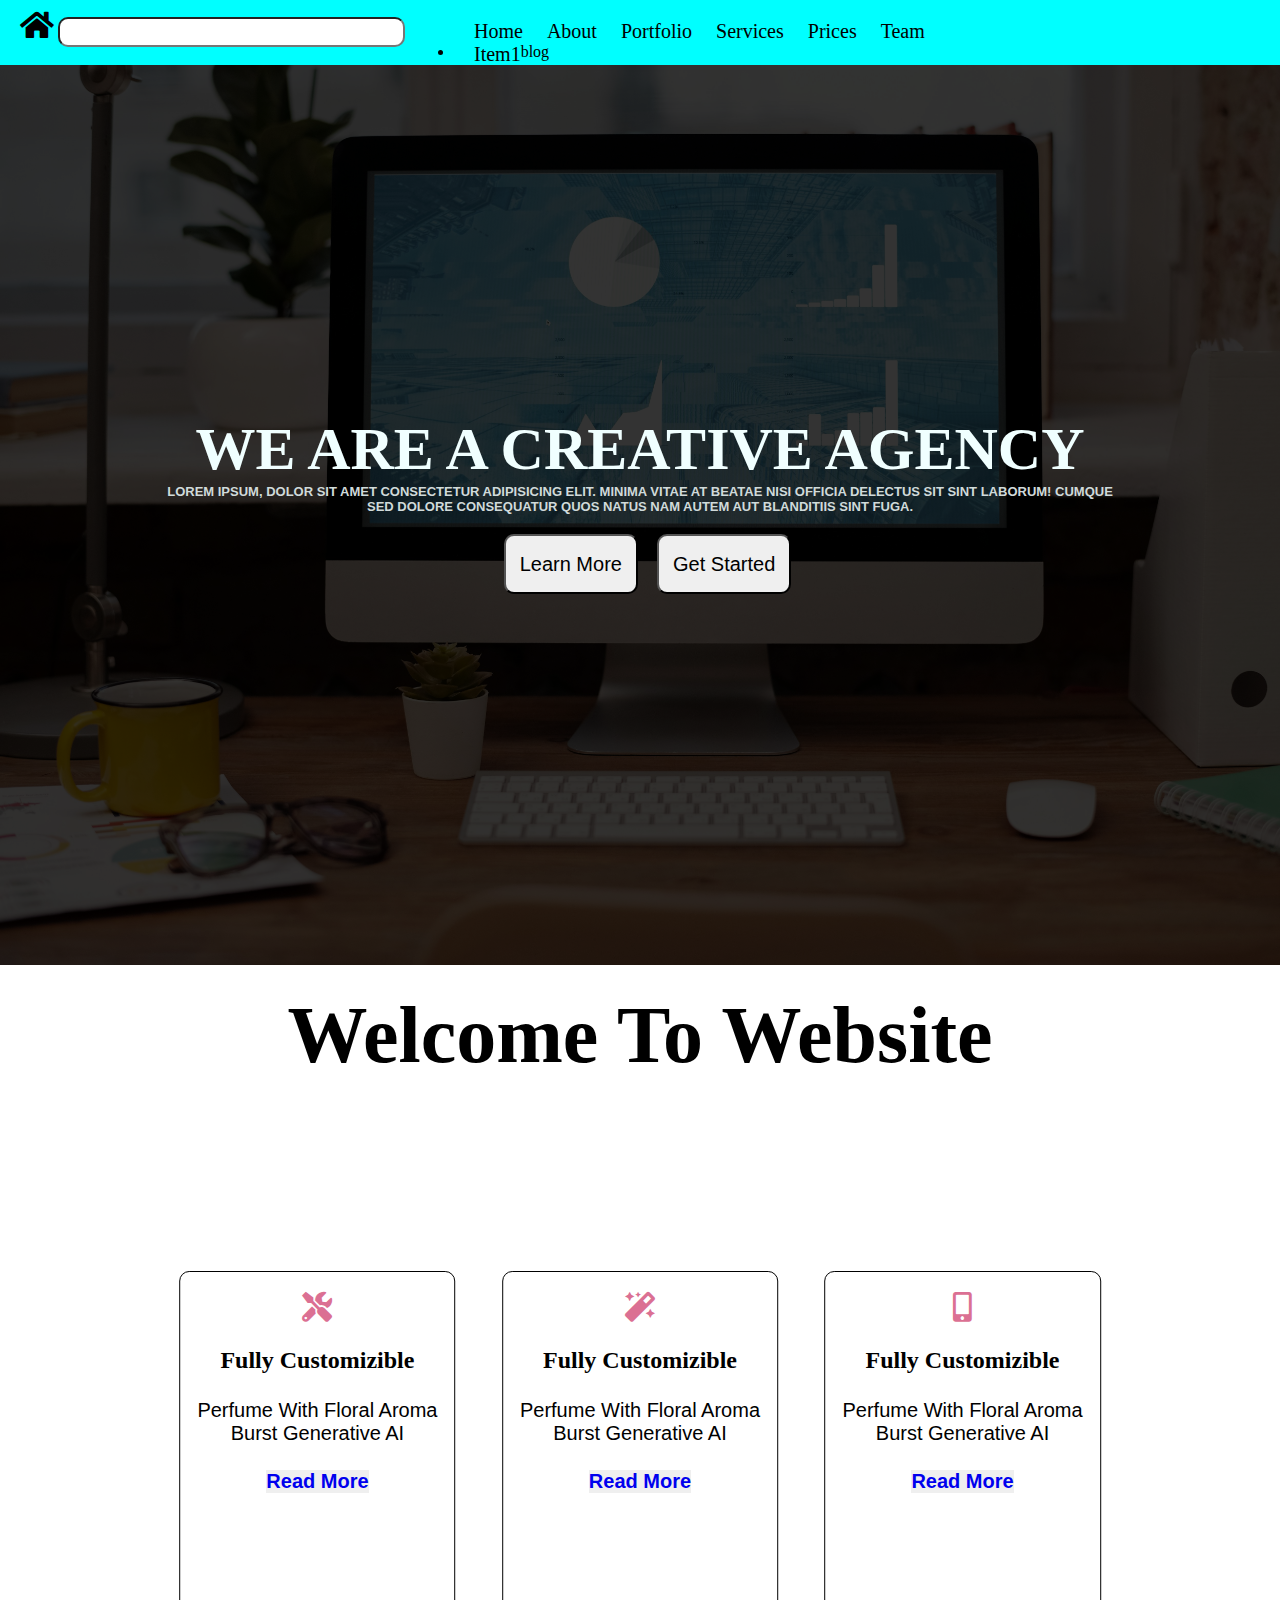
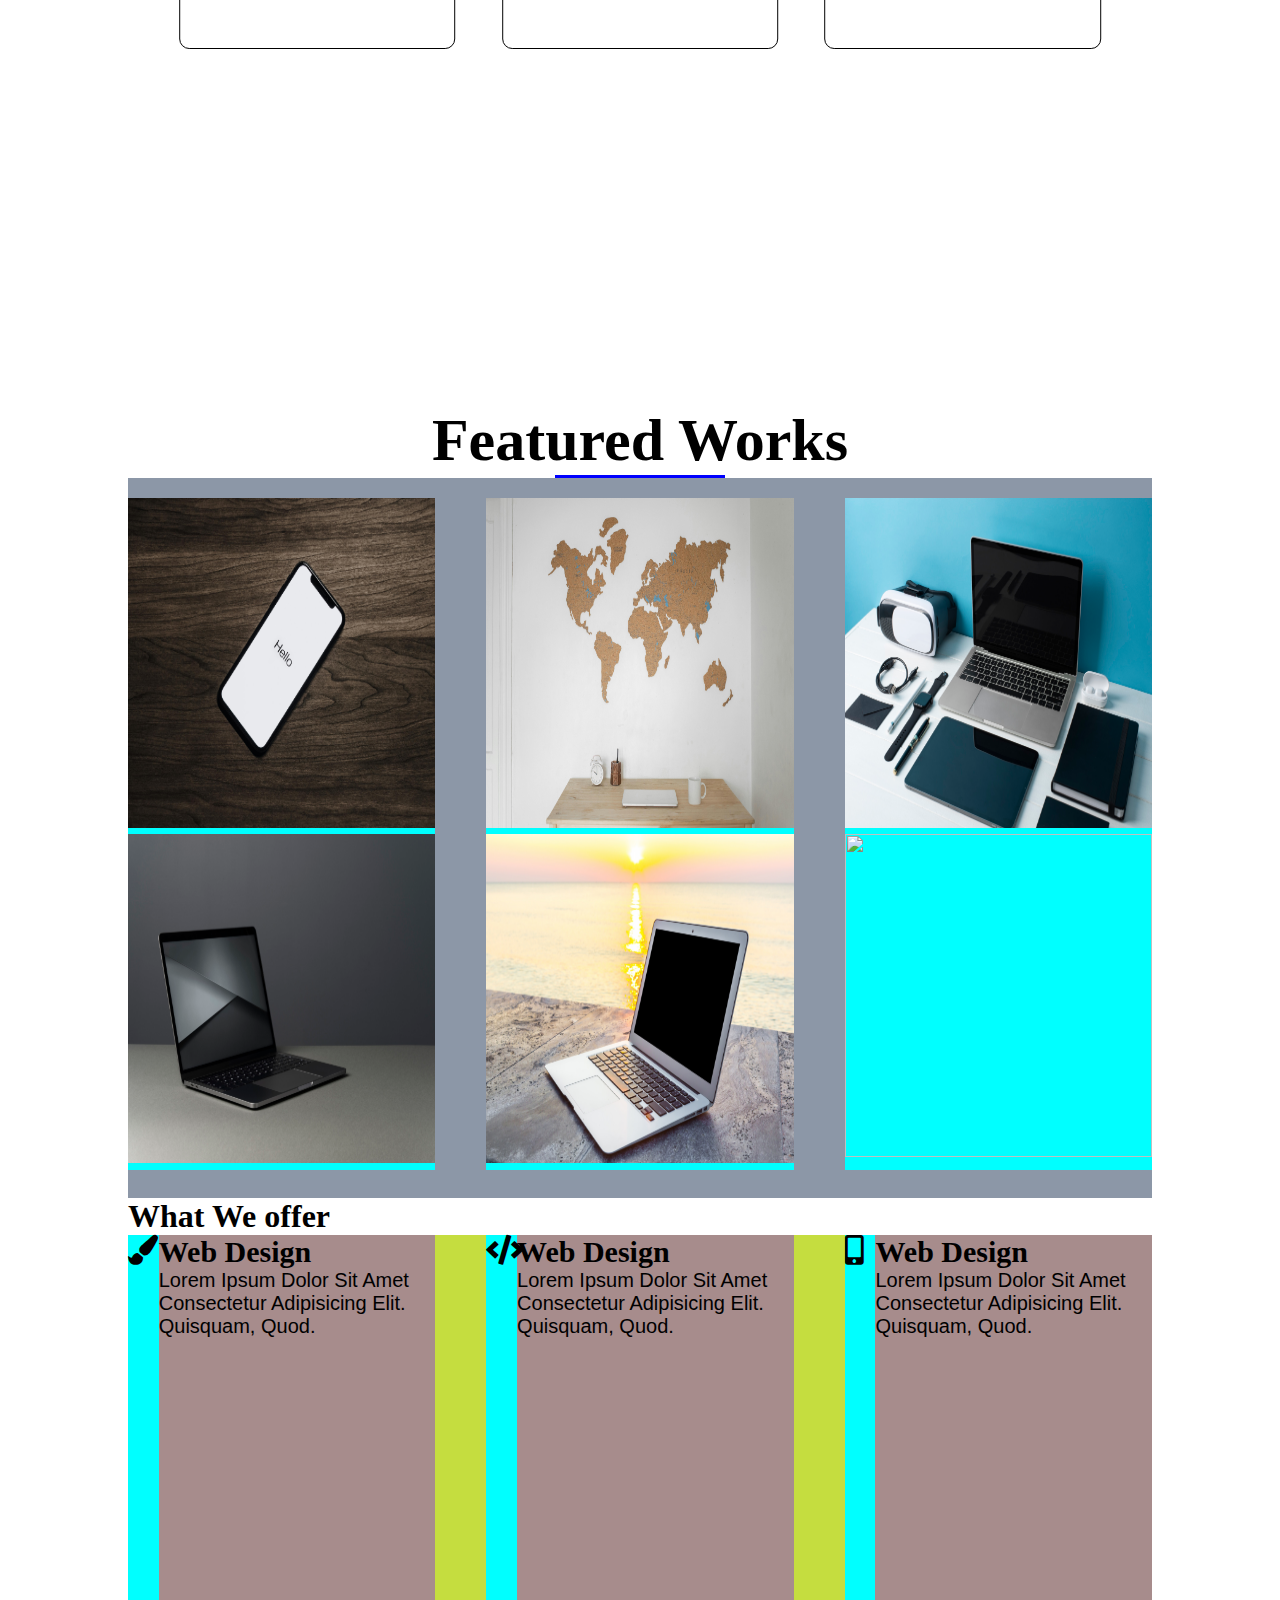
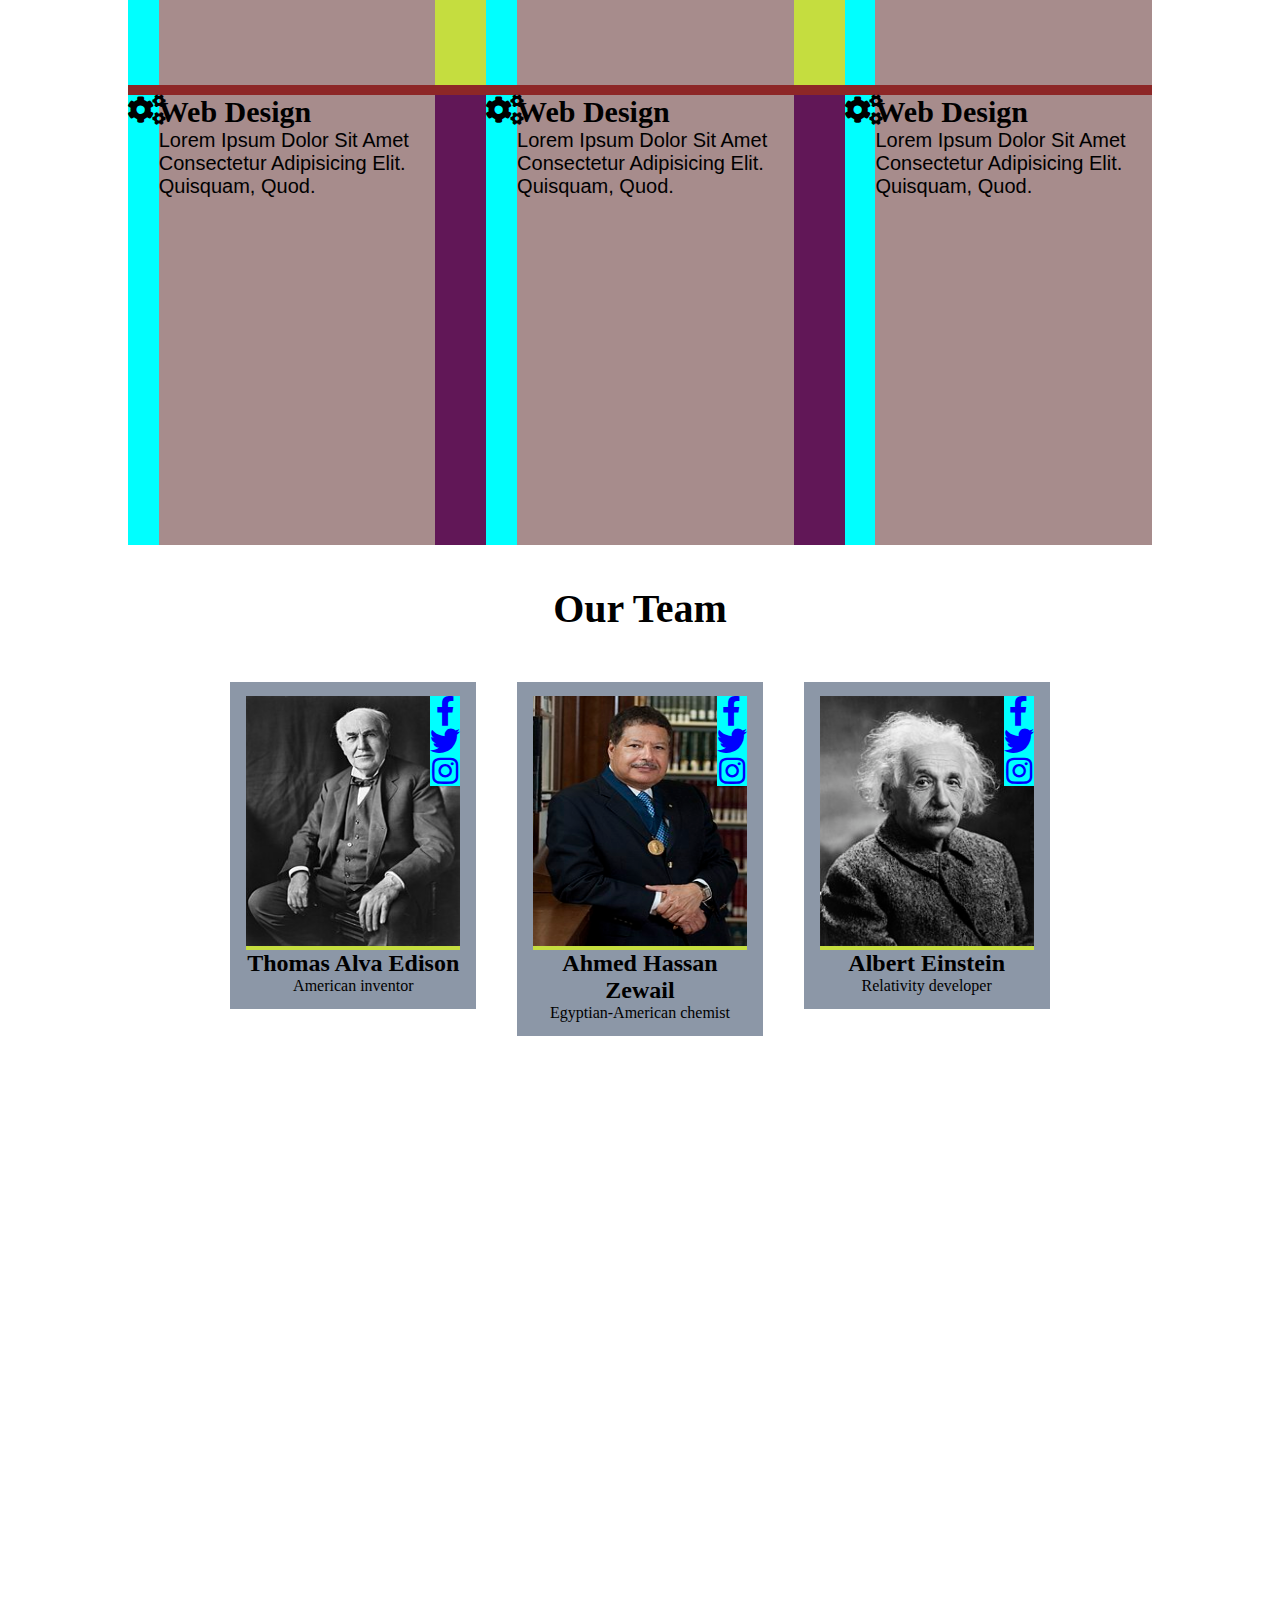
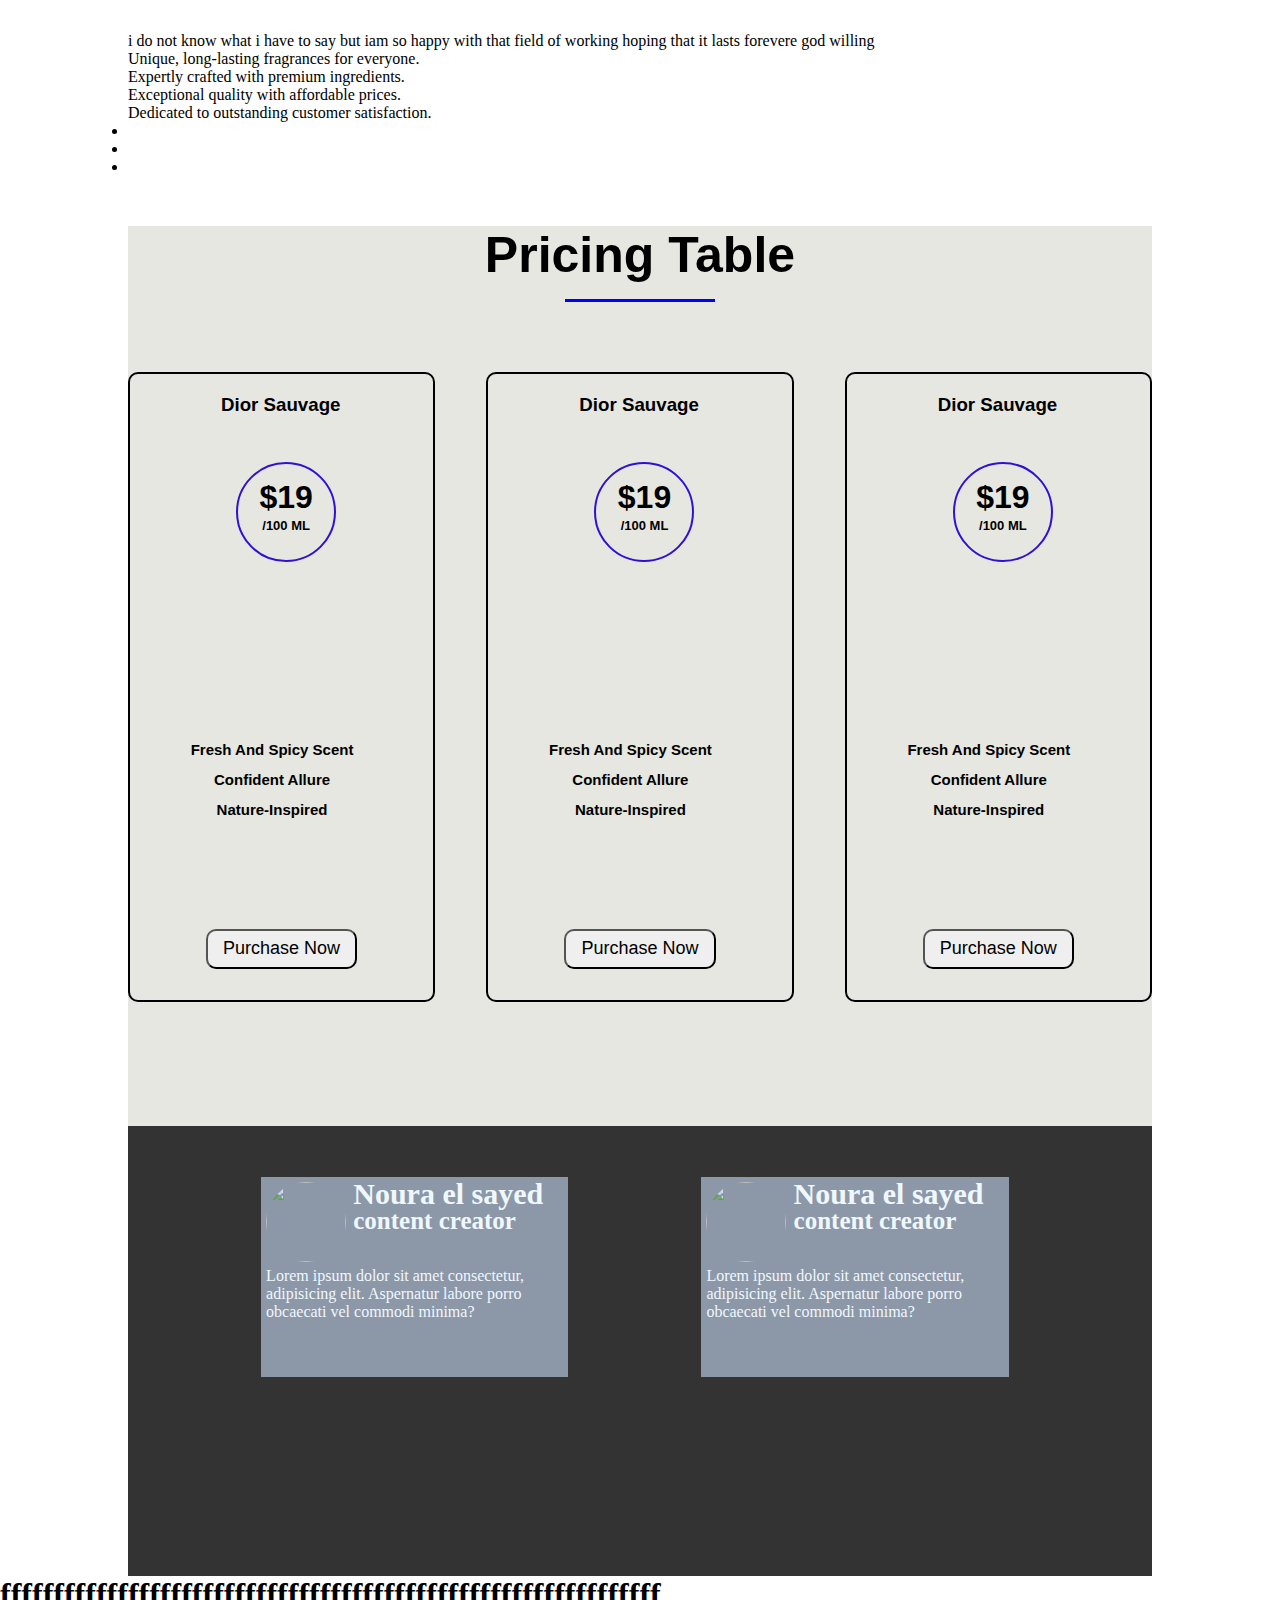
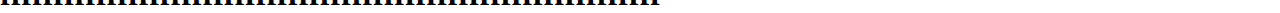
==== index.html @ 0f8cb80e "first commit" ====
<!DOCTYPE html>
<head>
    <meta charset="UTF-8">
    <title>Project-1</title>
    <link rel="stylesheet" href="css/style.css">
    <link rel="stylesheet" href="css/all.css">
</head>
<body>
    
    
    <div id="header">
        <div class="home-icons">
            <i class="fas fa-home home-icon1"></i>
            <input type="text" class="home-input">
        </div>
        <ul>
            <li class="home-li">home</li>
            <li class="home-li">about</li>
            <li class="home-li">portfolio</li>
            <li class="home-li">services</li>
            <li class="home-li">prices</li>
            <li class="home-li">team</li>
            <li>
                blog
                <ul class="blog-ul">
                    <li>item1</li>
                    <li>item2</li>
                    <li>item3</li>
                </ul>
            </li>
            <li class="home-li">contact us</li>
        </ul>
    </div><!-- / header -->


<!------------------------ Start section 1 --------------------------------->
    <div class="container home-container">
        
            <div id="home-parent">
                <div class="overlay">
                <div id="home-content">
                    <h1>We are a creative agency</h1>
                    <p>Lorem ipsum, dolor sit amet consectetur adipisicing elit. Minima vitae at beatae nisi officia delectus sit sint laborum! Cumque sed dolore consequatur quos natus nam autem aut blanditiis sint fuga.</p>
                    <div id="btns">
                        <button class="home-btn">Learn more</button>
                        <button class="home-btn home-btn2">get started</button>
                    </div>
                </div>
            
            </div>
        </div>
    </div>
<!-------------------------- End section 1 ----------------------------------------->
       
<!-------------------------------------------------Start Section 2------------------->
<div class="container">
    <h1 id="fully-h1">welcome to website</h1>
    <div id="fully-div">
               
                <div id="fully-center">
                    <div id="fully-boxes">
                        <div class="fully-box">
                            <div class="fully-box-content">
                                <i class="fas fa-tools fully-icon"></i>
                                <h2 class="fully-h2">fully customizible</h2>
                                <p class="fully-p">Perfume with floral aroma burst Generative AI</p>
                                <button class="fully-btn"><a href="#">Read More</a></button>
                            </div>
                        </div>
                        <div class="fully-box fully-box-2">
                            <div class="fully-box-content">
                                <i class="fas fa-magic fully-icon"></i>
                                <h2 class="fully-h2">fully customizible</h2>
                                <p class="fully-p">Perfume with floral aroma burst Generative AI</p>
                                <button class="fully-btn"><a href="#">Read More</a></button>
                            </div>
                        </div>
                        <div class="fully-box">
                            <div class="fully-box-content">
                                <i class="fas fa-mobile-alt fully-icon"></i>
                                <h2 class="fully-h2">fully customizible</h2>
                                <p class="fully-p">Perfume with floral aroma burst Generative AI</p>
                                <button class="fully-btn"><a href="#">Read More</a></button>
                            </div>
                        </div>
                    </div>
                </div>
             </div>
</div>
<!-----------------------------End Fully Section----------------------------------------------------------------------------------->
             <div class="container">
                <h1 class="fw-title">Featured Works</h1>
                <span class="fw-span"></span>
                <div class="featured-parent">
                   
               
                    <div class="fw-img">
                        <img src="images/fwimg2.jpg" alt="" >
                    </div>

                    <div class="fw-img fw-img-2">
                        <img src="images/fwimg1.jpg" alt="" >
                    </div>
                    
                    <div class="fw-img">
                        <img src="images/laptop1.jpg" alt="" >
                    </div>


                   
                   
                    <div class="fw-img">
                        <img src="images/laptop-2.jpg" alt="" >
                    </div>

                    <div class="fw-img fw-img-2">
                        <img src="images/laptop-3.jpg" alt="" >
                    </div>
                    
                    <div class="fw-img">
                        <img src="images/laptop-4.jpg" alt="" >
                    </div>

                   

                </div>

             </div>
<!------------------------ End featured conatainer --------------------------------------------------------------------->

<!-------------------------------------- Start offer container ------------------------------------>
           <div class="container">
            <h1 class="offer-h1">What We offer</h1>
               
                   <div class="offer-container">
                   
               
                        <div class="offer-boxes">
                            <div class="offer-box">
                               <i class="fas fa-paint-brush offer-icon"></i>
               
                                    <h2 class="offer-h2">Web Design</h2>
                                    <p class="offer-p">Lorem ipsum dolor sit amet consectetur adipisicing elit. Quisquam, quod.</p>
               
                            </div>
                            <div class="offer-box offer-box-2">
                                <i class="fas fa-code offer-icon"></i>
                                <div class="offer-box-text">
                                    <h2 class="offer-h2">Web Design</h2>
                                    <p class="offer-p">Lorem ipsum dolor sit amet consectetur adipisicing elit. Quisquam, quod.</p>
                                </div>
                            </div>
                            <div class="offer-box">
                                <i class="fas fa-mobile-alt offer-icon"></i>
                                <div class="offer-box-text">
                                    <h2 class="offer-h2">Web Design</h2>
                                    <p class="offer-p">Lorem ipsum dolor sit amet consectetur adipisicing elit. Quisquam, quod.</p>
                                </div>
                            </div>
                        </div>
                        <div class="offer-boxes of2">
                            <div class="offer-box">
                                <i class="fas fa-cogs offer-icon"></i>
                                <div class="offer-box-text">
                                    <h2 class="offer-h2">Web Design</h2>
                                    <p class="offer-p">Lorem ipsum dolor sit amet consectetur adipisicing elit. Quisquam, quod.</p>
                                </div>
                            </div>
                            <div class="offer-box offer-box-2">
                                <i class="fas fa-cogs offer-icon"></i>
                                <div class="offer-box-text">
                                    <h2 class="offer-h2">Web Design</h2>
                                    <p class="offer-p">Lorem ipsum dolor sit amet consectetur adipisicing elit. Quisquam, quod.</p>
                                </div>
                            </div>
                            <div class="offer-box">
                                <i class="fas fa-cogs offer-icon"></i>
                                <div class="offer-box-text">
                                    <h2 class="offer-h2">Web Design</h2>
                                    <p class="offer-p">Lorem ipsum dolor sit amet consectetur adipisicing elit. Quisquam, quod.</p>
                                </div>
                            </div><!-- / offer box -->
                        </div><!-- / offer boxes -->
                    </div><!-- / offer parent -->
                 </div>
          
<!-------------------------------------- End offer container ------------------------------------>


<!-------------------------------------- Team container ------------------------------------>

             <div class="container">
                <h1 class="team-title">Our team</h1>
                <div class="team-parent">
                    <div class="team-item">
                        <div class="team-img">
                            <img src="images/Thomas_Edison2.jpg" alt="">
                            <div class="team-icons">
                                <i class="fab fa-facebook-f"></i>
                                <i class="fab fa-twitter"></i>
                                <i class="fab fa-instagram"></i>
                            </div><!-- / team icons -->
                        </div><!-- / team img -->
                        <h2>Thomas Alva Edison</h2>
                        <p>American inventor</p>
                    </div><!-- / team item -->
                    <div class="team-item team-item-2">
                        <div class="team-img">
                            <img src="images/Ahmed_Zewail.JPG" alt="">
                            <div class="team-icons">
                                <i class="fab fa-facebook-f"></i>
                                <i class="fab fa-twitter"></i>
                                <i class="fab fa-instagram"></i>
                            </div><!-- / team icons -->
                        </div><!-- / team img -->
                        <h2>Ahmed Hassan Zewail</h2>
                        <p> Egyptian-American chemist</p>
                    </div><!-- / team item -->
                    <div class="team-item">
                        <div class="team-img">
                            <img src="images/Albert_Einstein.jpg" alt="">
                            <div class="team-icons">
                                <i class="fab fa-facebook-f"></i>
                                <i class="fab fa-twitter"></i>
                                <i class="fab fa-instagram"></i>
                            </div><!-- / team icons -->
                        </div><!-- / team img -->
                        <h2>Albert Einstein</h2>
                        <p>Relativity developer</p>
                    </div><!-- / team item -->
                    </div><!-- / team parent -->
                       

    </div><!-- / conatiner-->
<!-------------------------------------- End Team container --------------------------------------------------------------------------->

<!-------------------------------------- Start why choose us --------------------------------------------------------------------->
   <div class="container">
    <div class="choose-parent">
        <p>i do not know what i have to say but iam so happy with that field of working hoping that it lasts forevere god willing</p>
        <p>Unique, long-lasting fragrances for everyone.</p>
        <p>Expertly crafted with premium ingredients.</p>
        <p>Exceptional quality with affordable prices.</p>
        <p>Dedicated to outstanding customer satisfaction.</p>
        <ul>
            <li></li>
            <li></li>
            <li></li>
        </ul>
    </div>
   </div>
<!-------------------------------------- End why choose us --------------------------------------------------------------------->
<!-------------------------------------- Start pricing table --------------------------------------------------------------------->
<div class="container">
    <div class="pricing-parent">
        
        <h1 class="pricing-h1">Pricing Table</h1>
        <span class="pricing-span"></span>
        
        <div class="pricing-item">
            <h3>Dior Sauvage</h3>
            <div class="pricing-circle">
                <h1>$19</h1>
                <span>/100 ML </span>
            </div>
            <ul>
                <li>Fresh and spicy scent</li>
                <li>confident allure</li>
                <li>Nature-inspired</li>
            </ul>
            <button>Purchase Now</button>
        </div>

        <div class="pricing-item pricing-item-2">
            <h3>Dior Sauvage</h3>
            <div class="pricing-circle">
                <h1>$19</h1>
                <span>/100 ML </span>
            </div>
            <ul>
                <li>Fresh and spicy scent</li>
                <li>confident allure</li>
                <li>Nature-inspired</li>
            </ul>
            <button>Purchase Now</button>
        </div>
        <div class="pricing-item">
            <h3>Dior Sauvage</h3>
            <div class="pricing-circle">
                <h1>$19</h1>
                <span>/100 ML </span>
            </div>
            <ul>
                <li>Fresh and spicy scent</li>
                <li>confident allure</li>
                <li>Nature-inspired</li>
            </ul>
            <button>Purchase Now</button>
        </div>
    </div>
</div>
<!-------------------------------------- end pricing table --------------------------------------------------------------------->

<!-------------------------------------- Start members sections --------------------------------------------------------------------->
<div class="container">
    <div class="members-parent">
        <div class="overlay">
            <div class="members-content">
                <img src="images/man1.jpg" alt="" width="80px" height="80px">
                <h3>Noura el sayed</h3>
                <h4>content creator</h4>
                <p>Lorem ipsum dolor sit amet consectetur, adipisicing elit. Aspernatur labore porro obcaecati vel commodi minima?</p>
                

            </div>
            <div class="members-content">
                <img src="images/man1.jpg" alt="" width="80px" height="80px">
                <h3>Noura el sayed</h3>
                <h4>content creator</h4>
                <p>Lorem ipsum dolor sit amet consectetur, adipisicing elit. Aspernatur labore porro obcaecati vel commodi minima?</p>
                

            </div>

        </div>
    </div>
</div>
<h1>ffffffffffffffffffffffffffffffffffffffffffffffffffffffffffffff</h1>


</body>
</html>
---- css/style.css ----
*{
    padding: 0px;
    margin:0px;
    box-sizing: border-box;
}
/*----------------------------------------Header---------------------------*/
.container{
    width:80%;
    margin: auto;
}
#header{
    width:100%;
    height:65px;
    background-color: aqua;
    margin: auto;
    padding: 20px 20px;
}
.home-icon1{
    font-size: 30px;
}
#header ul{
    float: left;
    margin: auto;
}
.home-li{
    list-style-type: none;
    display: inline;
    margin-left:20px;
    text-transform: capitalize;
    font-size: 20px;
    position: relative;  
}
.blog-ul{
    /* position: relative; */
    float:left;
    display: inline;
}
.blog-ul li{
    list-style-type: none;
    display: block;
    margin-left:20px;
    text-transform: capitalize;
    font-size: 20px;
    /* position: absolute; */  
}
.home-icons{
    float: left;
    width:35%;
    margin-top: -10px;   
}
.home-input{
    height:30px;
    width:80%;
    border-radius: 10px;
}

/* --------------------------------------------Section home------------------------- */
.home-container{
    width: 100%;
    margin: auto;
  
}
#home-parent{
    width:100%;
    height: 100vh;
    background-image: url("../images/bgbody.jpg");
    background-size: cover;
    position: relative;
    
    
}
.overlay{
    width:100%;
    height: 100%;
    background-color: rgba(0, 0, 0, 0.8);
    position: absolute;
    top:0;
    left:0;
    
}

#home-content{
    width:75%;
    height: 200px;
    text-align: center;
    position: absolute;
    top:50%;
    left:50%;
    transform: translate(-50%,-50%);
    opacity: 1;
}
#home-content h1{
    font-size: 60px;
    color: azure;
    text-transform: uppercase;
}
#home-content p{
    font-size: 13px;
    font-weight: bold;
    color: rgb(208, 218, 218);
    text-transform: uppercase;
    margin-bottom: 20px;
    font-family:'Gill Sans', 'Gill Sans MT', Calibri, 'Trebuchet MS', sans-serif;
}
#btns{
    width:40%;
    margin: auto;

}
.home-btn{
    height:60px;
    width:35%;
    font-size: 20px;
    margin-left: 15px;
    border-radius: 10px;
    text-transform: capitalize;
}
/* ---------------------------------------------Section Fully--------------------------------------------------------------------------- */
#fully-div{
    width: 100%;
    height: 100vh;
    padding: 15px auto;
    margin: auto;
}
#fully-center{
    width:100%;
    height:100%;
    position: relative;
}

#fully-h1{
    font-size: 80px;
    text-align: center;
    text-transform: capitalize;
    margin-top: 25px;
}
#fully-boxes{
    width:90%;
    height: 60%;
    position: absolute;
    top:50%;
    left:50%;
    transform: translate(-50%,-50%);
   
    
}
.fully-box{
    width:30%;
    height: 70%;
    text-align: center;
    border: solid 1px black;
    border-radius: 10px;
    position: relative;
    float: left;
    margin-top: 10px;
    
    padding: 0;

}
.fully-box-2{
    margin: 10px 5% 0 5%;
}
.fully-box-content{
    width:100%;
    height: 100%;
    position: absolute;
    padding: 20px 0px;
    top:50%;
    left:50%;
    transform: translate(-50%,-50%);


}
.fully-icon{
    color: palevioletred;
    font-size: 30px;
    margin-bottom: 25px;
}
.fully-h2{
    text-transform: capitalize;
    margin-bottom:25px ;
}
.fully-p{
    text-transform: capitalize;
    font-family: 'Trebuchet MS', 'Lucida Sans Unicode', 'Lucida Grande', 'Lucida Sans', Arial, sans-serif;
    font-size: 20px;
    margin-bottom:25px ;
}
.fully-btn{
    color: blueviolet;
    text-decoration: none;
    font-weight: bolder;
    border: none;
    font-size: 20px;
    }
.fully-btn a{
    text-decoration-line: none;
}
/* ----------------------------------fully animation---------------------------------------------------------------- */
.fully-box::after{
    content: "";
    position: absolute;
    width:0;
    height: 0;
    top:0;
    left: 0;
    background-color: black;
    opacity: 0;
}
.fully-box:hover::after{
    position: absolute;
    width:100%;
    height: 100%;
    background-color: black;
    opacity: 0.5;
    transition: 1s;
}

.home-li::after{
    content: "";
    display: block;
    background-color: blue;
    width:0;
    height: 0;
    position: absolute;
    left: 0;
    bottom:0;

}
.home-li:hover::after{
   
    width:100%;
    height: 3px;
    transition: 1s;

}
/* ---------------------------------------------Section Featured--------------------------------------------------------------- */
.featured-parent{
    width: 100%;
    height: 80vh;
    background-color: #8c97a7;
    text-align: center;
    padding-top: 2%;
   
  
}
.fw-title{
    font-size: 60px;
    text-align: center;
    text-transform: capitalize;
    margin-top: 25px;
}
.fw-span{
    display: block;
    background: blue;
    margin: auto;
    width: 170px;
    height: 3px;
}


.fw-img{
    width:30%;
    height: 48%;
    float: left;
    background-color: aqua;
}
.fw-img-2{
    margin-left: 5%;
    margin-right: 5%;
}
.fw-img img{
    width: 100%;
    height: 98%;
}


/* ---------------------------------------------Section Offer--------------------------------------------------------------- */
   .offer-container{
    background-color: #8d2727;
    height: 100vh;
    width: 100%;
    position: relative;
    }
    .offer-parent{
    background-color: #8c97a7;
    position: absolute;
    top:50%;
    left: 50%;
    transform: translate(-50%,-50%);
    margin: auto;
     width:90%;
    height:80%; 
    }
    .offer-boxes{
    background-color: #c5dd3f;
    margin-bottom: 10px;
    width:100%;
    height: 50%;
    margin-bottom: 10px auto;
    position: relative;
    }
    .of2{
    background-color: #611757;
    margin-bottom: 10px;
    width:100%;
    
    }
    .offer-box{
    background-color: #a78c8c;
    width: 30%;
    float: left;
    margin-bottom: 5px ;
    height: 100%;
    padding: 7px auto;
  
   
    }
    .offer-icon{
    font-size: 30px;
    display: block;
    float: left;
    height:100%;
    width:10%;
    background-color: aqua;
    padding: 7px auto;
    }
    
    .offer-box-2{
    margin:0 5%;
    }
    .offer-h2{
        text-transform: capitalize;
        font-size: 30px;
        
    }
    .offer-p{
        font-size: 20px;
        text-transform: capitalize;
        font-family: 'Trebuchet MS', 'Lucida Sans Unicode', 'Lucida Grande', 'Lucida Sans', Arial, sans-serif;
    }
    /* -----------------------------------------------Our team section-------------------------------------------------------------- */
    .team-title{
        text-align: center;
        font-size: 40px;
        text-transform: capitalize;
        margin-top: 50px;
    }
    .team-parent{
        width: 80%;
        height: 100vh;
        margin: 50px auto;
    }
    .team-item{
        width: 30%;
        background-color: #8c97a7;   
        float: left;
        text-align: center;
        padding: 14px 16px;;     
    }
    .team-item-2{
        margin: auto 5%;
    }
    .team-img{
        position: relative;
        background-color: #c5dd3f;
        
    }
    .team-img img{
       width: 100%;
       height:250px;   
    }
    .team-icons{
        font-size: 30px;
        color: blue;
        position: absolute;
        top:0;
        right: 0;
        background-color: aqua;  
    }
    .team-icons i{
        display: block; 
        /* margin-left: auto; */
    }
    /*--------------------------------------------Why choose us-----------------------------------------------*/





    /*--------------------------------------------Pricing section-----------------------------------------------*/
    .pricing-parent{
        width: 100%;
        height: 100vh;
        text-align: center;
        background-color: #e6e7e1;
        font-family: Verdana, Geneva, Tahoma, sans-serif;
        margin: auto;
       }
    .pricing-h1{
        font-size: 50px;
        text-transform: capitalize;
        margin-top: 50px;
        font-family:'Lucida Sans', 'Lucida Sans Regular', 'Lucida Grande', 'Lucida Sans Unicode', Geneva, Verdana, sans-serif;
      
    }
    .pricing-span{
        display: block;
        background: blue;
        margin: 15px auto 70px;
        width: 150px;
        height: 3px;
       
    }
    .pricing-circle{
        width: 100px;
        height: 100px;
        border-radius: 50%;
        border: solid 2px rgb(47, 17, 214);
        margin: 25px auto;
        padding: 15px;
        position: absolute;
        top:10%;
        left:35%;
        z-index: 1;
       
    }
    .pricing-circle span{
        font-weight: bold;
        font-size: 13px;
    }
    .pricing-item{
        border: solid 2px rgb(0, 0, 0);
        width: 30%;
        text-align: center;
        height: 70%;
        padding: 20px 0px;
        float: left;
        border-radius: 10px;
        position: relative;
        
    }
    .pricing-item ul{
        text-transform: capitalize;
        font-size: 15px;
        line-height: 2;
        font-weight: bold;
        margin-bottom: 50px;
        margin-top: 70px;
        list-style: none;
        position: absolute;
        left: 20%;
        bottom: 20%;
        z-index: 1;
    }
    .pricing-item button{
        text-transform: capitalize;
        font-size: 18px;
        border-radius: 10px;
        width:50%;
        height:40px;
        font-family:'Franklin Gothic Medium', 'Arial Narrow', Arial, sans-serif;
        position: absolute;
       left:25%;
       bottom: 5%;
        z-index: 1;
    }
    .pricing-item-2{
        margin: auto 5%;
    }
    .pricing-item h3{
        position: absolute;
        z-index: 1;
        left: 30%;
    }
    /*----------------------------------animation------------------------------------*/
    .pricing-item::after{
        content:"";
        position: absolute;
        background-color: rgba(218, 149, 235, 0.5);
        width:100%;
        height:0;
        top:0;
        left:0;
        bottom: 0;
        right: 0;
        transition: 1s;
        z-index: 0;
    }
    .pricing-item:hover::after{
        content:"";
        height:100%;
        top:0;
        left:0%;
        bottom: 0;
        right: 0;
    }
    .pricing-item:hover h3{
        color: #350b99;
    }
    /*-----------------------------------------------------Members section--------------------------------*/
    .members-parent{
        width:100%;
        height:50vh;
        background: url("../images/members-bg.jpg") center/cover fixed;
        position: relative;
        padding: 20px 70px;
      
        
    }
    .members-content{
        width:30%;
        height:25%;
        position: relative;
        height: 200px;
        background-color: #8c97a7;
        margin-left: 13%;
        margin-top: 5%;
        float: left;
    }
    .members-content img{
        border-radius: 50%;
        position: absolute;
        
        top:5px;
        left:5px;
    }
    .members-content h3{
      
        position: absolute;
        top:0;
        left:30%;
        color: aliceblue;
        font-size: 30px;
        margin-bottom: 10px;
    }
    .members-content h4{
        
        position: absolute;
        top:15%;
        left:30%;
        color: aliceblue;
        font-size: 25px;
    }
    .members-content p{
        border-radius: 50%;
        position: absolute;
        left:5px;
        top:45%;
        color: aliceblue;
    }
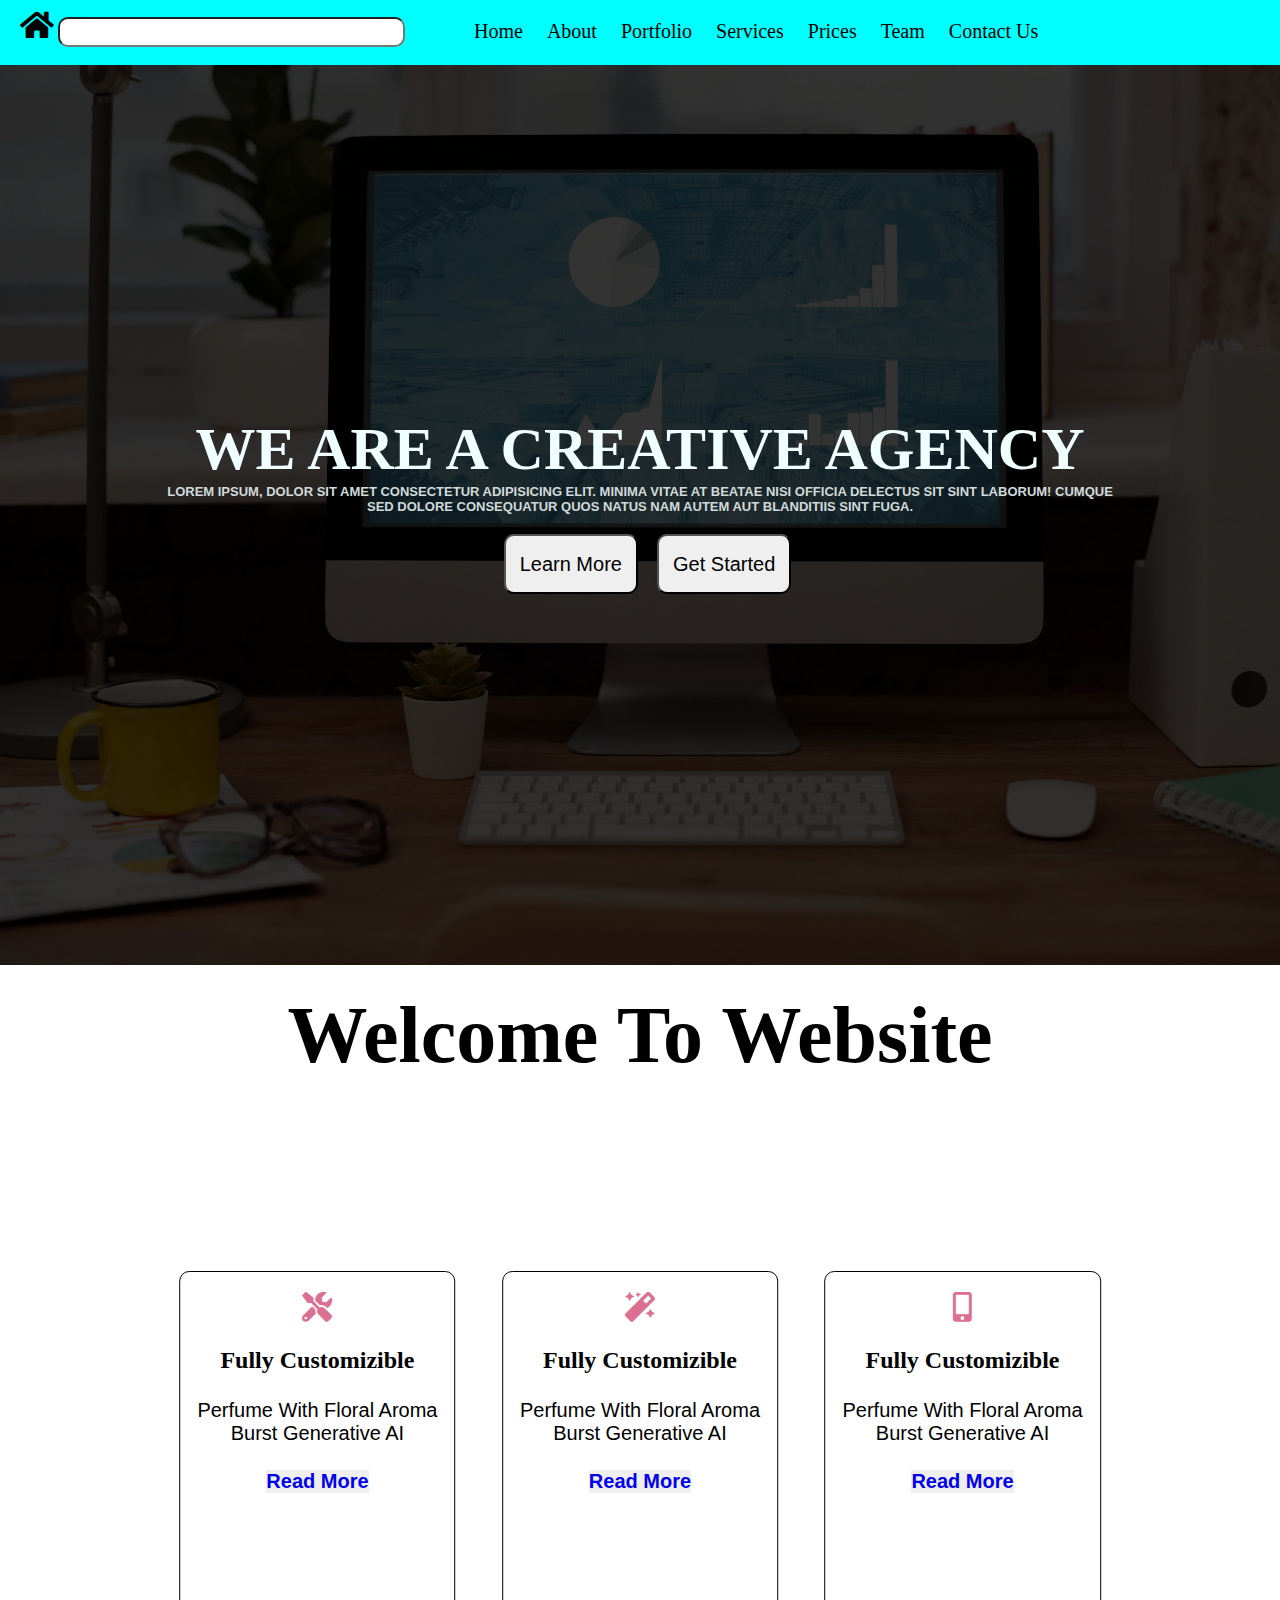
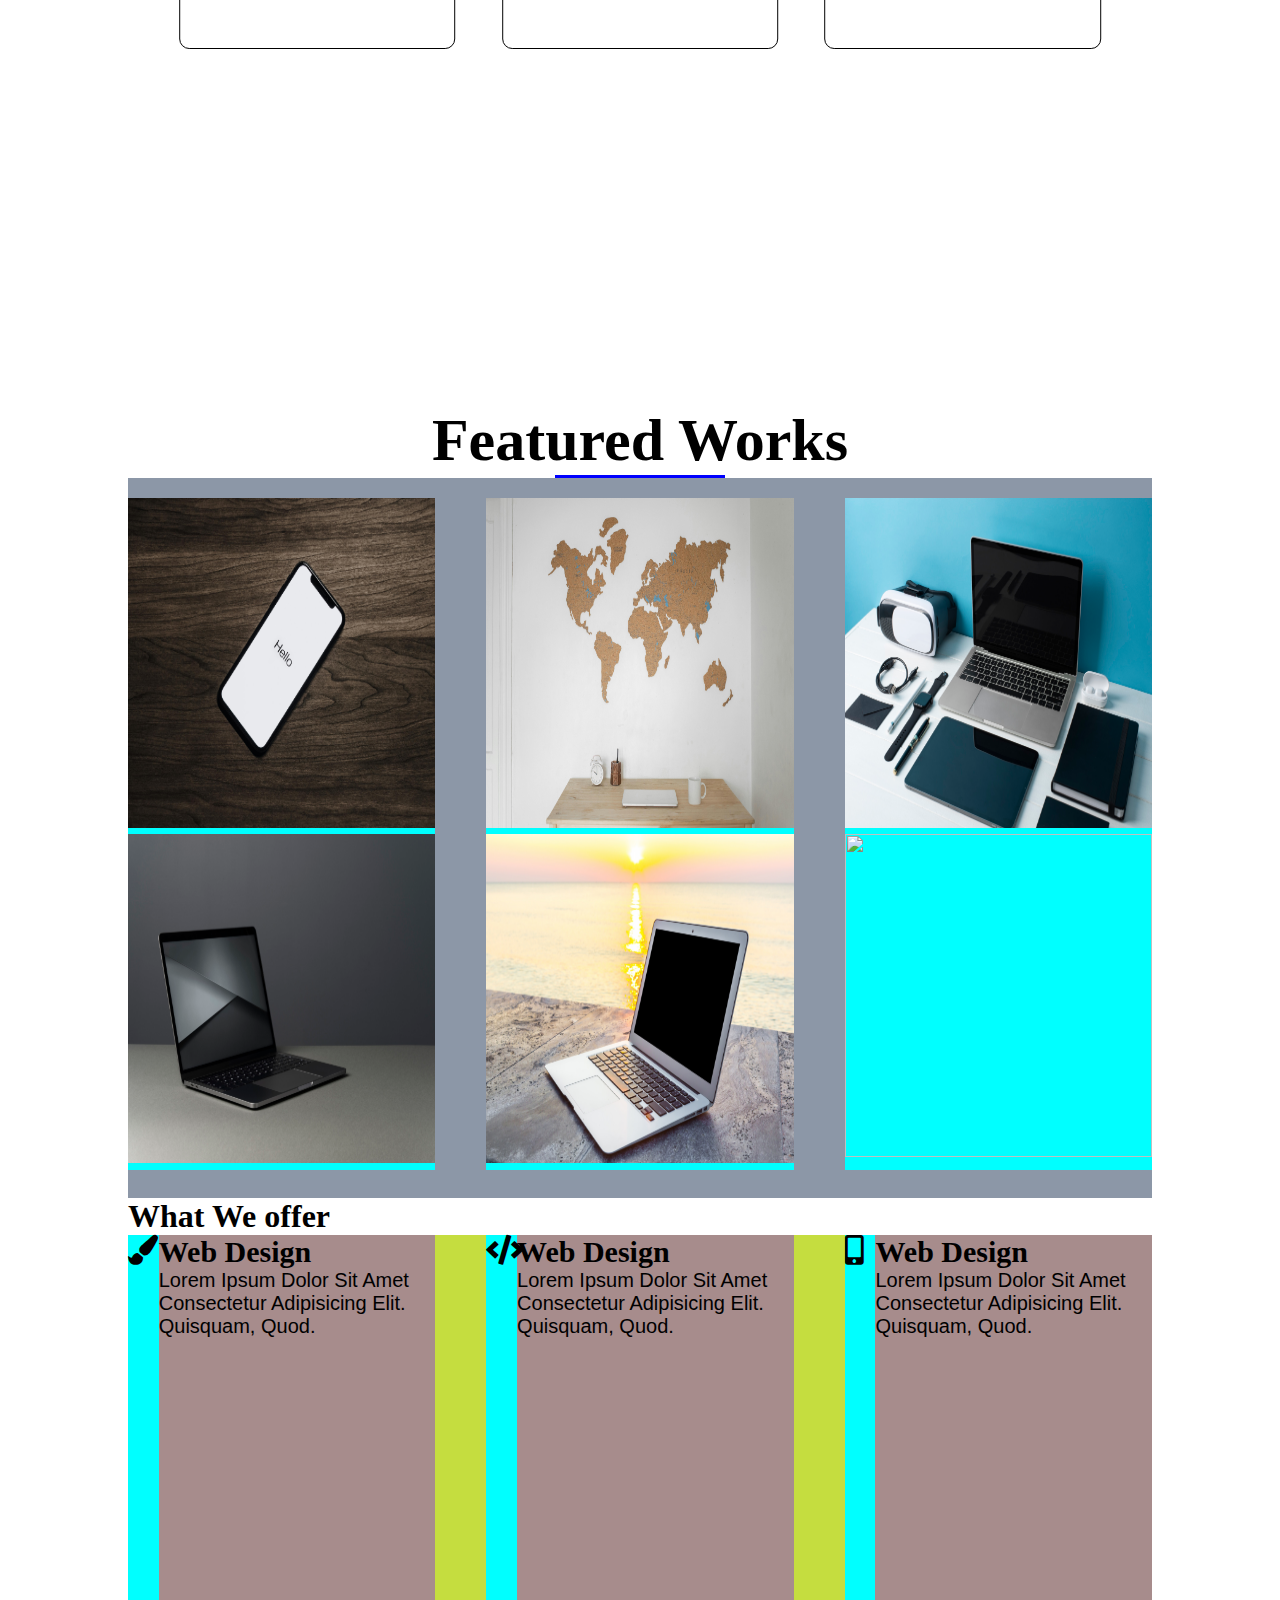
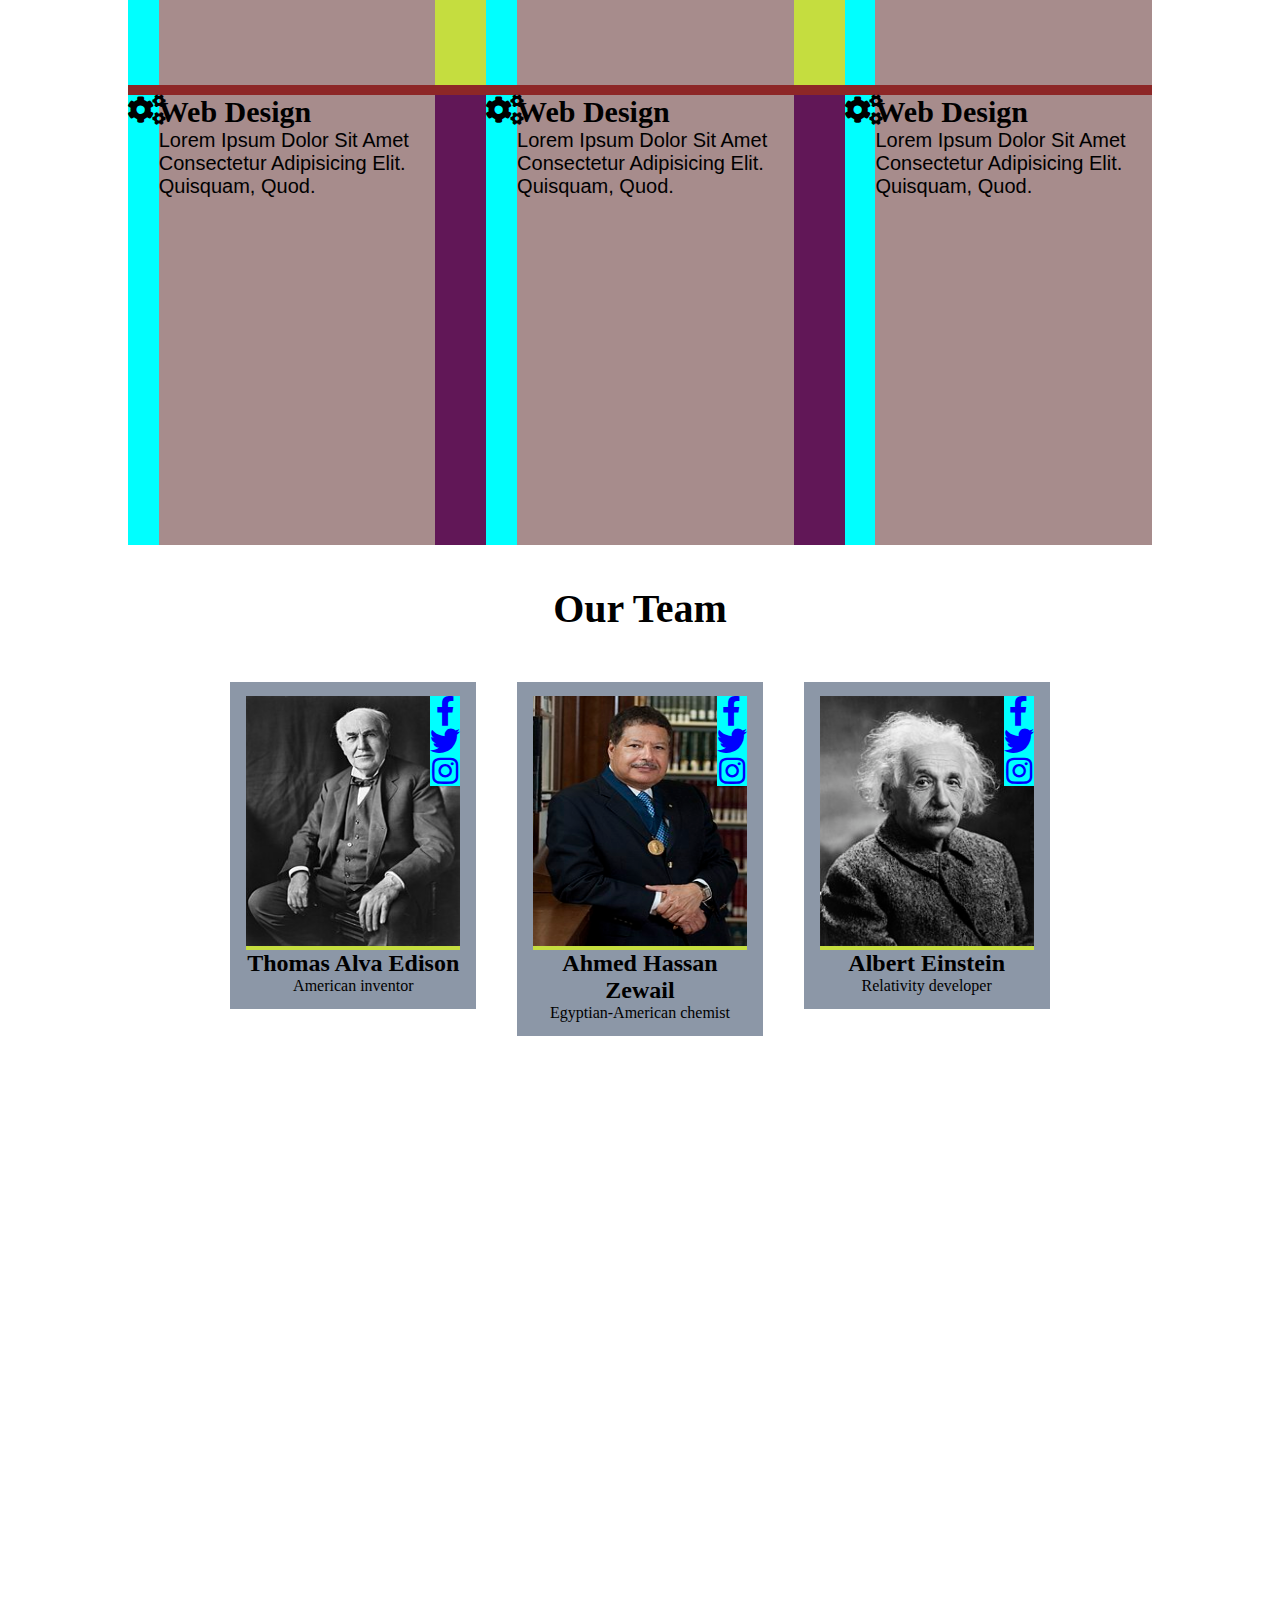
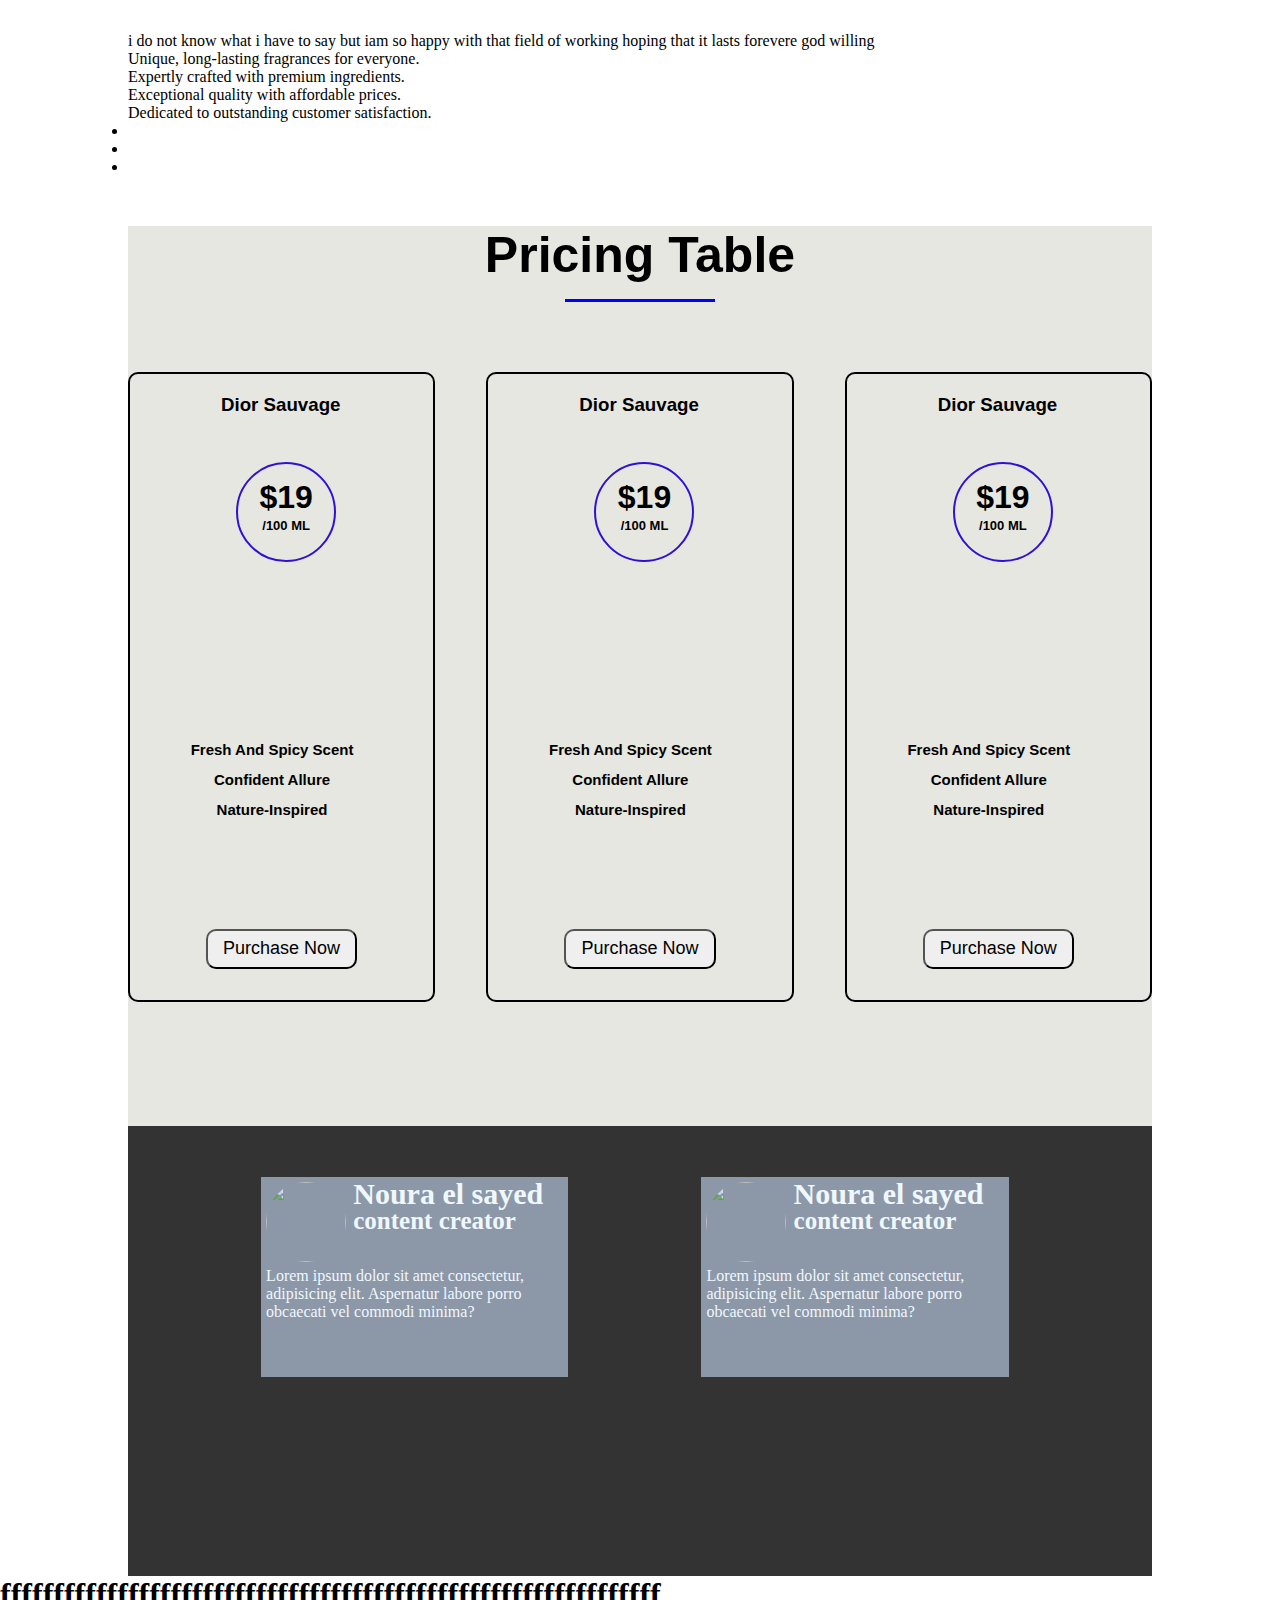
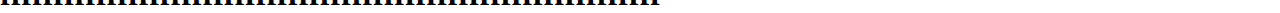
==== commit 3aab4c80: "sec" ====
--- a/index.html
+++ b/index.html
@@ -20,13 +20,12 @@
             <li class="home-li">services</li>
             <li class="home-li">prices</li>
             <li class="home-li">team</li>
-            <li>
-                blog
-                <ul class="blog-ul">
-                    <li>item1</li>
-                    <li>item2</li>
-                    <li>item3</li>
-                </ul>
+            <li class="home-li dropdown">blog
+                <ul class="dropdown-ul">
+                    <li class="home-li">blog 1</li>
+                    <li class="home-li">blog 2</li>
+                    <li class="home-li">blog 3</li>
+                </ul>   
             </li>
             <li class="home-li">contact us</li>
         </ul>
--- a/css/style.css
+++ b/css/style.css
@@ -30,19 +30,8 @@
     font-size: 20px;
     position: relative;  
 }
-.blog-ul{
-    /* position: relative; */
-    float:left;
-    display: inline;
-}
-.blog-ul li{
-    list-style-type: none;
-    display: block;
-    margin-left:20px;
-    text-transform: capitalize;
-    font-size: 20px;
-    /* position: absolute; */  
-}
+
+
 .home-icons{
     float: left;
     width:35%;
@@ -52,6 +41,18 @@
     height:30px;
     width:80%;
     border-radius: 10px;
+}
+.dropdown{
+    display: none;
+    position: relative;
+    
+   
+    z-index: 1;
+}
+.dropdown-ul{
+    color: black;
+    position: absolute;
+   
 }
 
 /* --------------------------------------------Section home------------------------- */
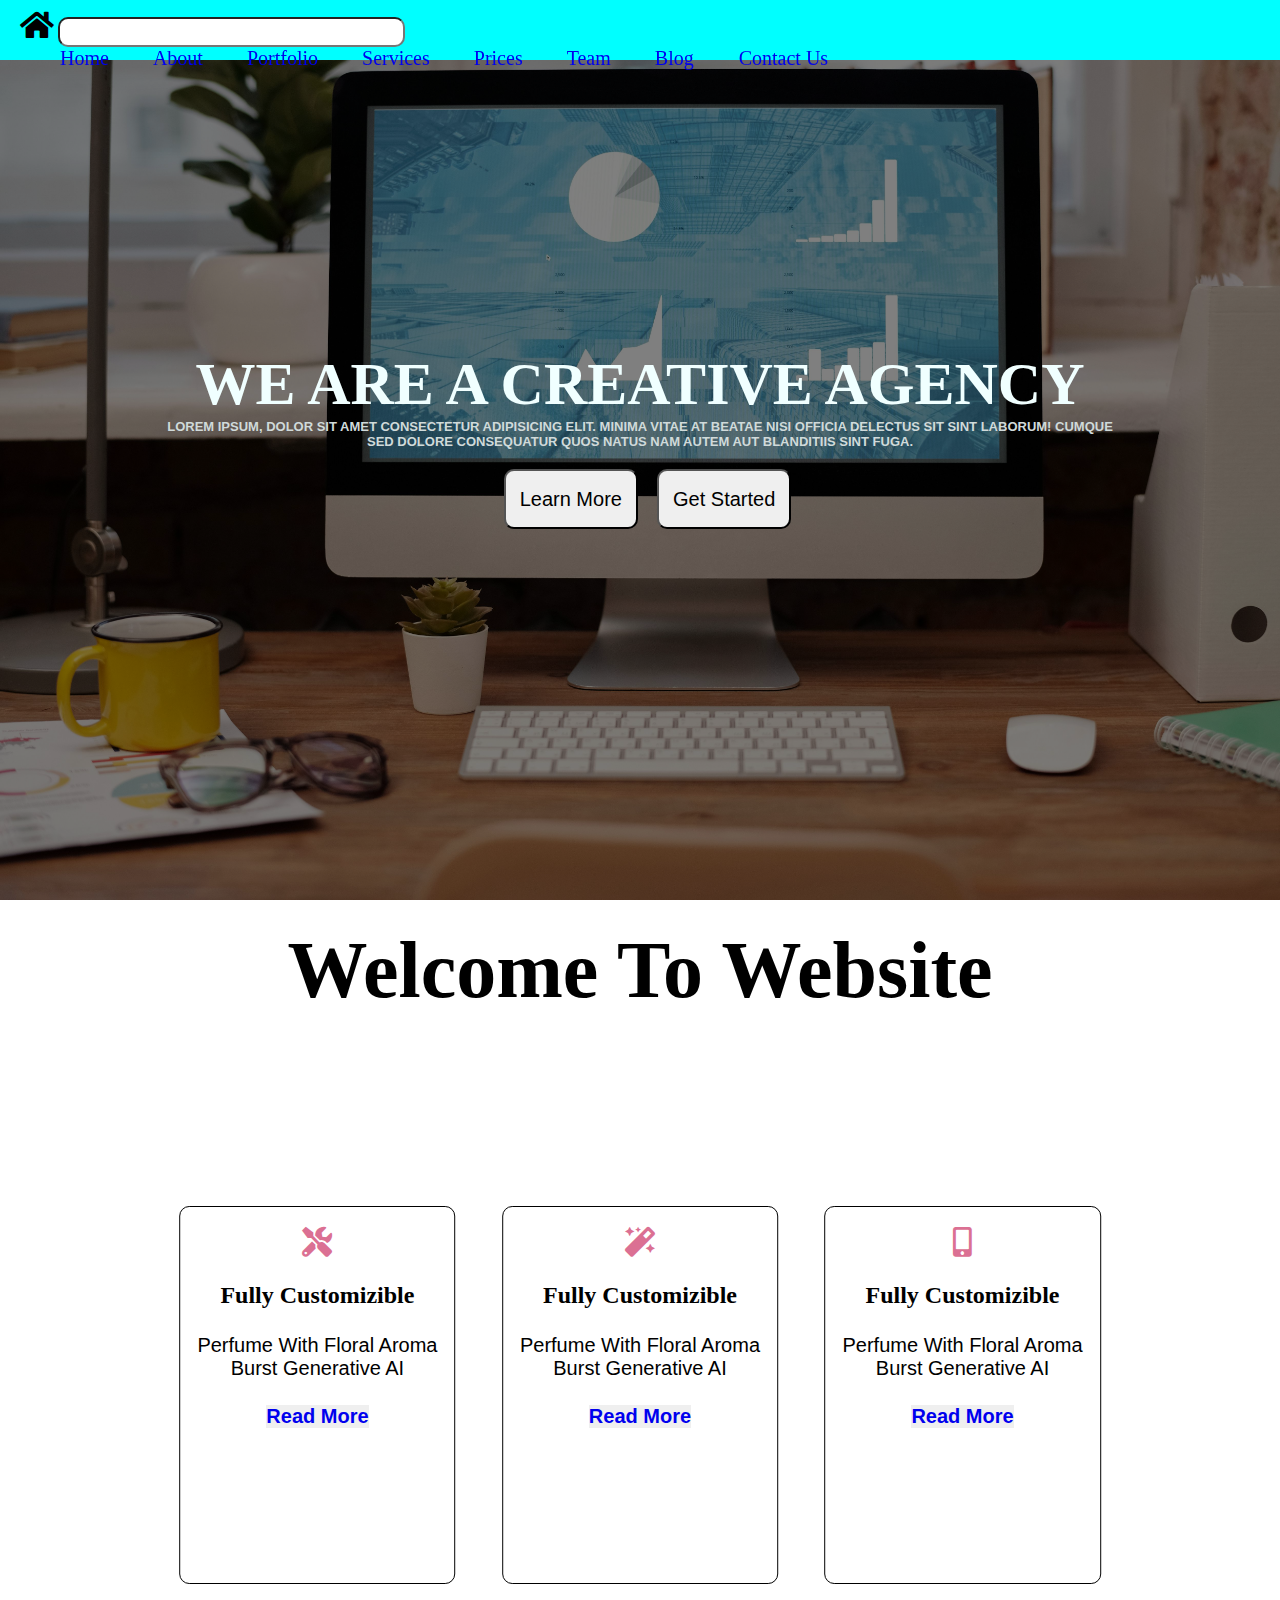
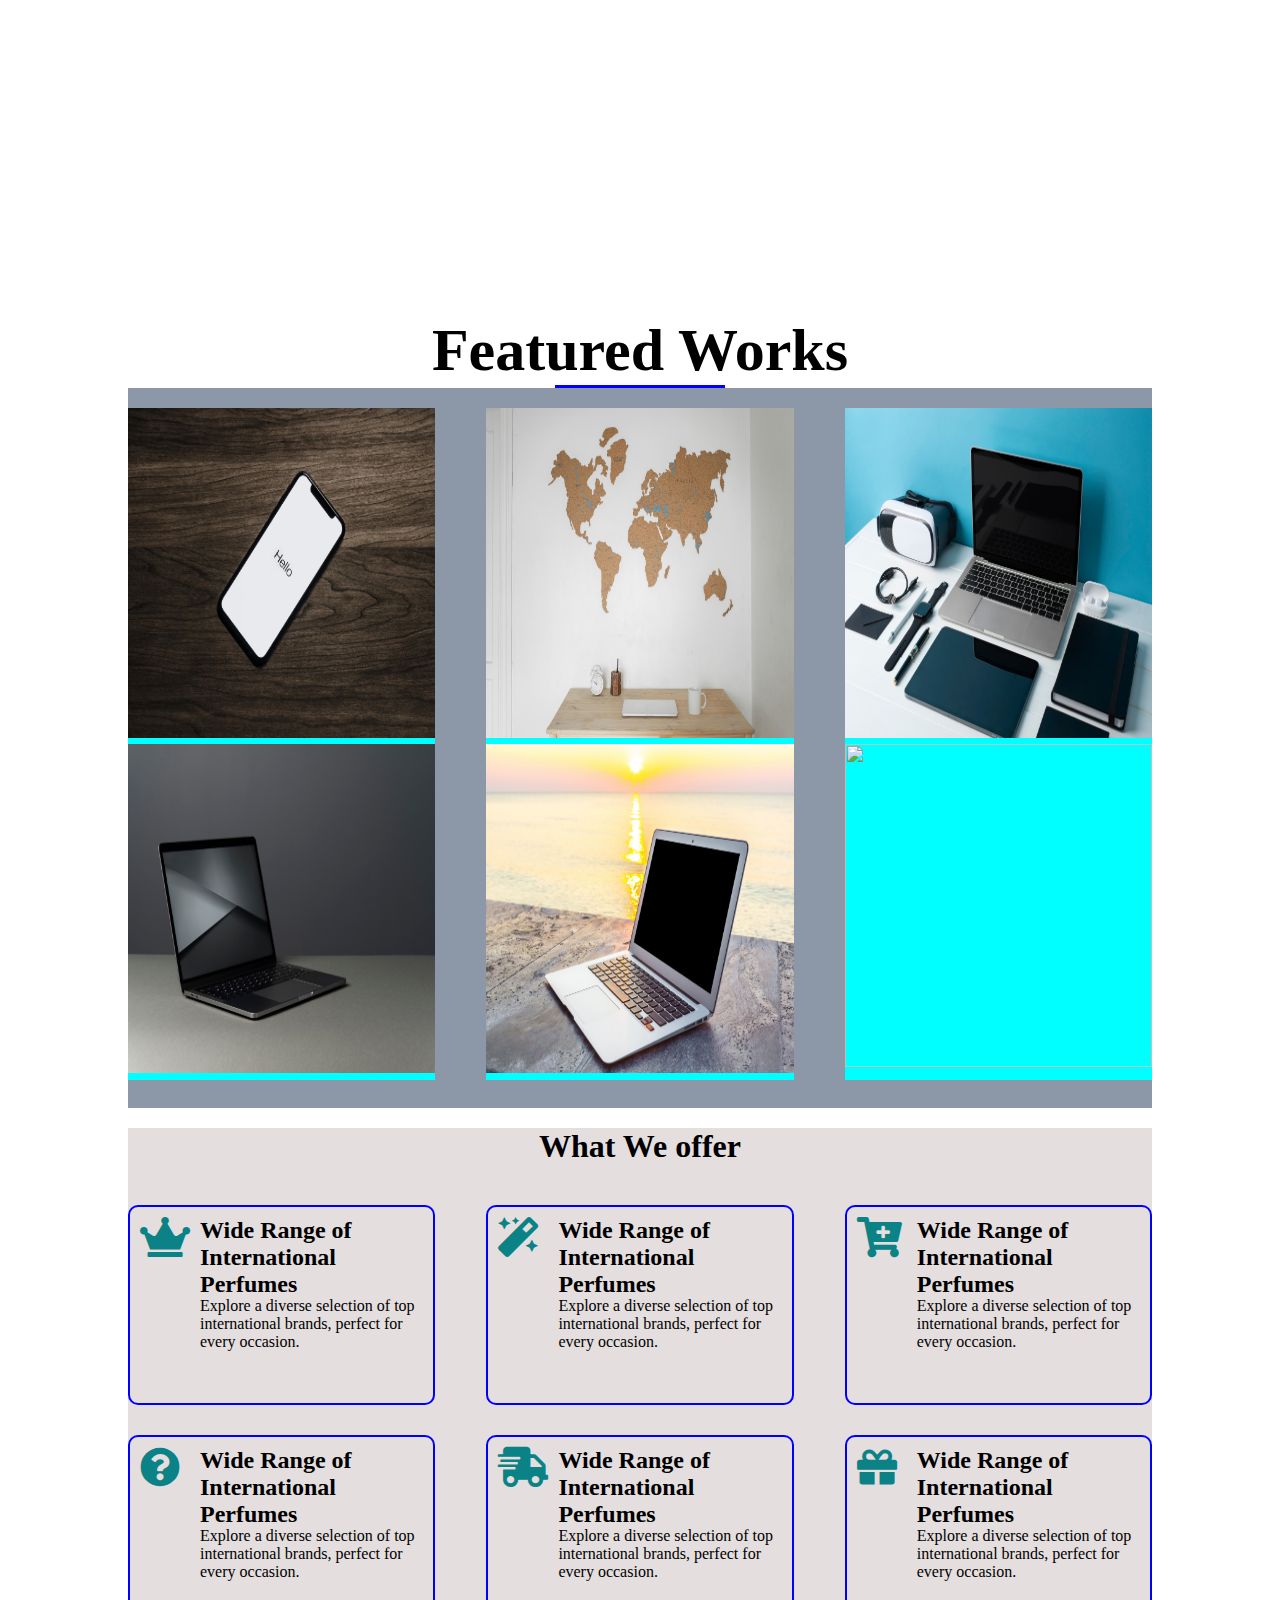
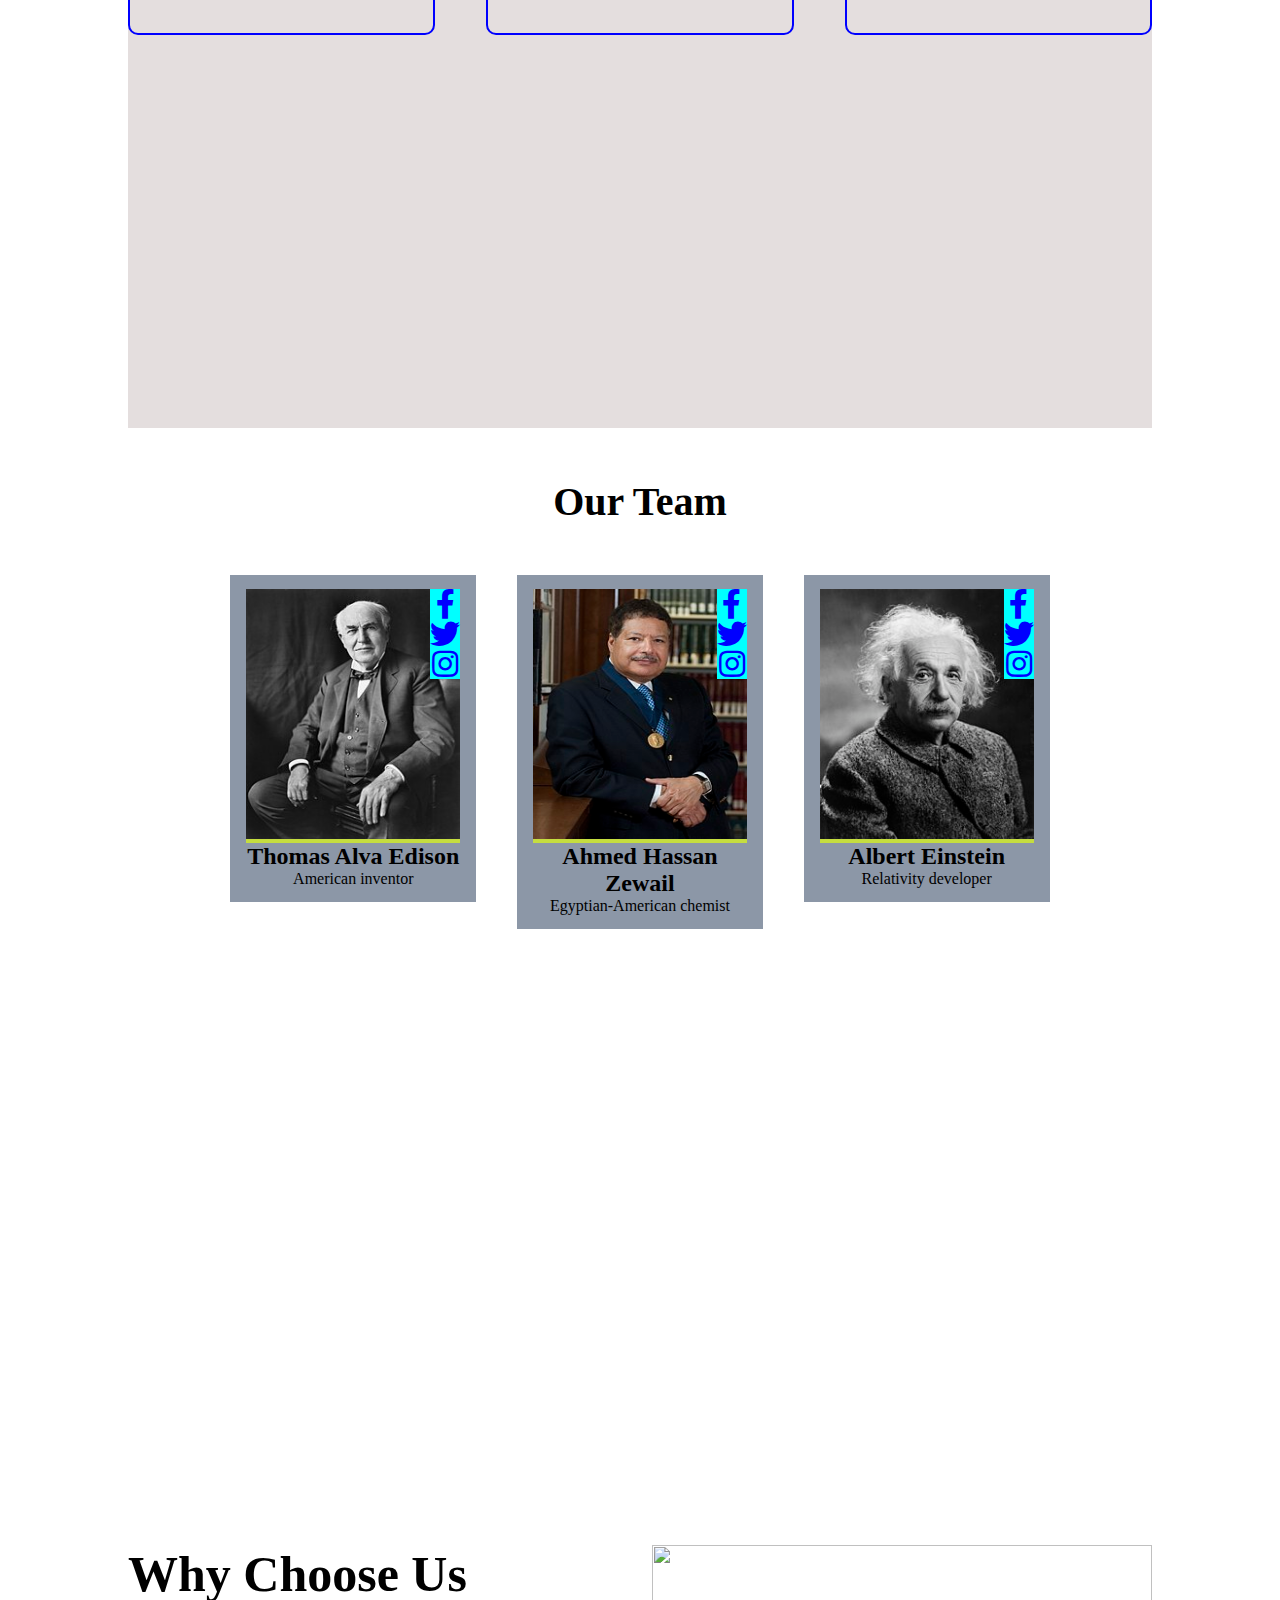
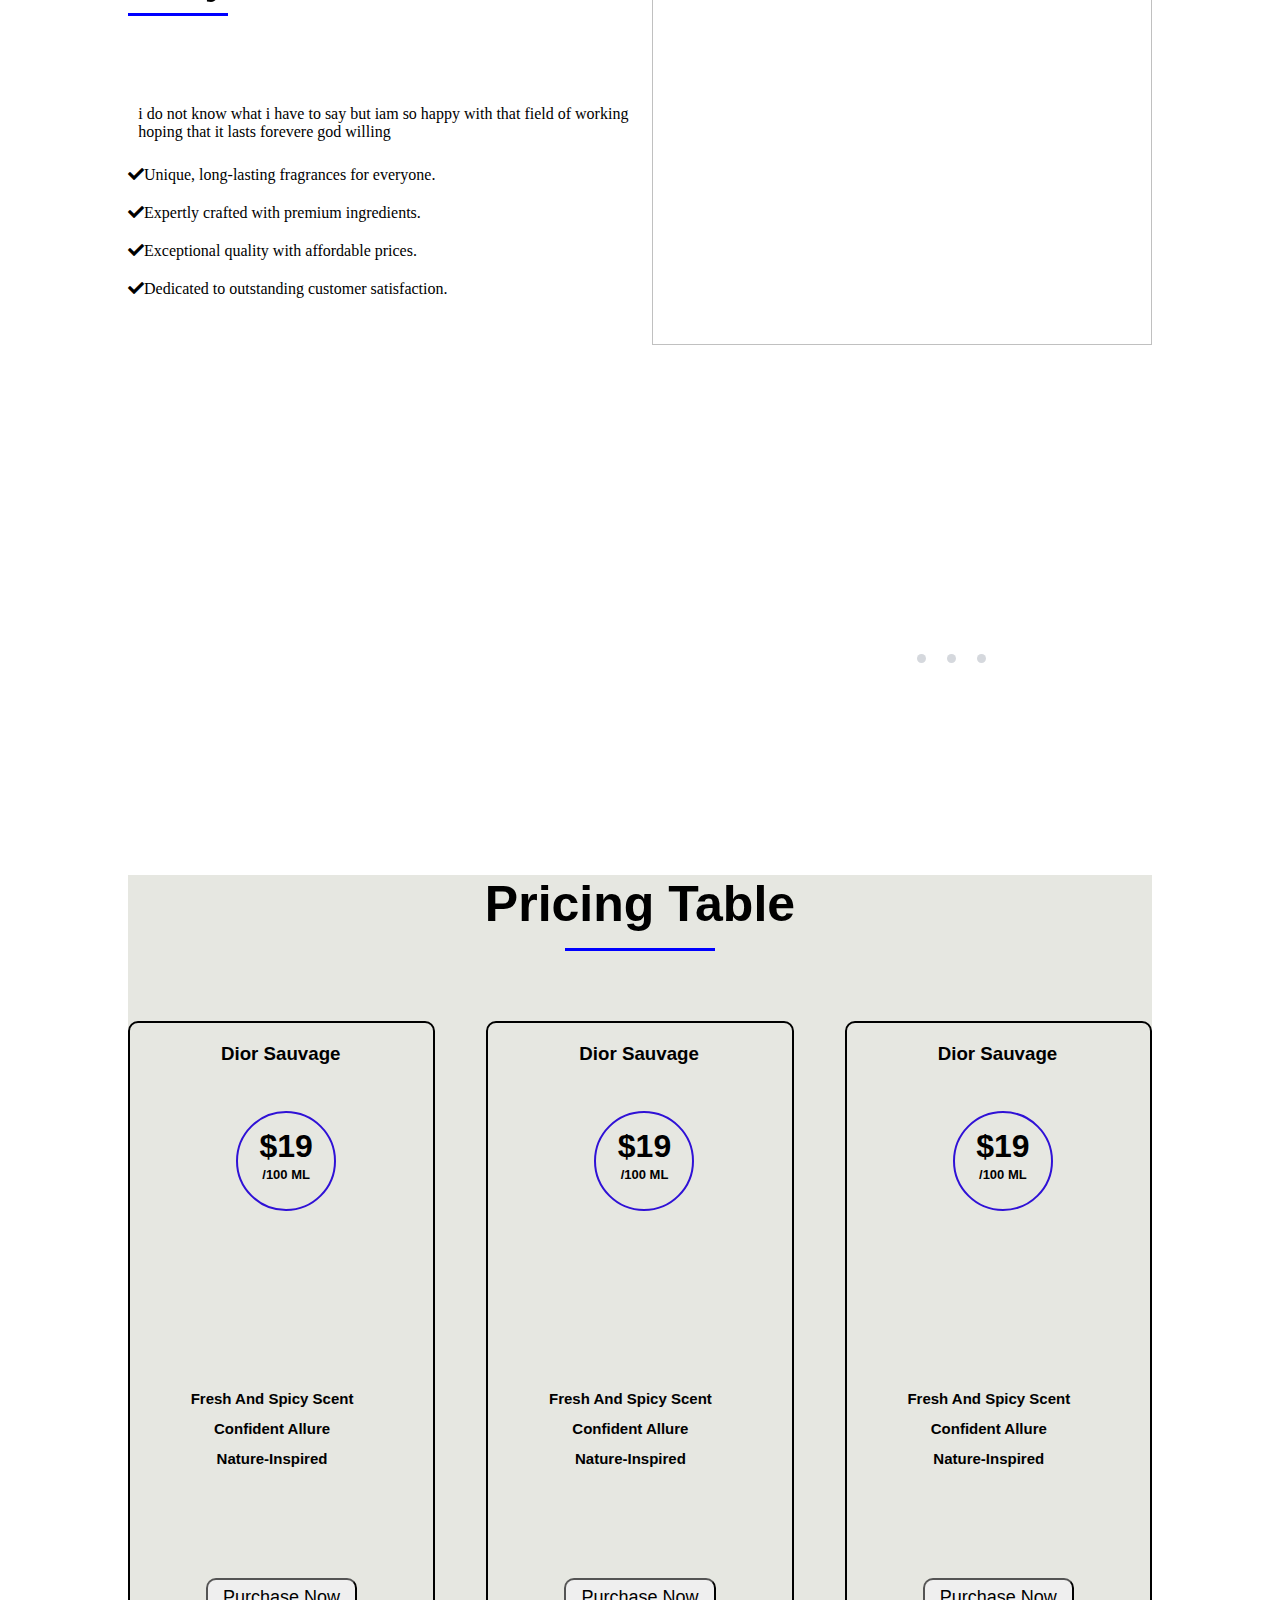
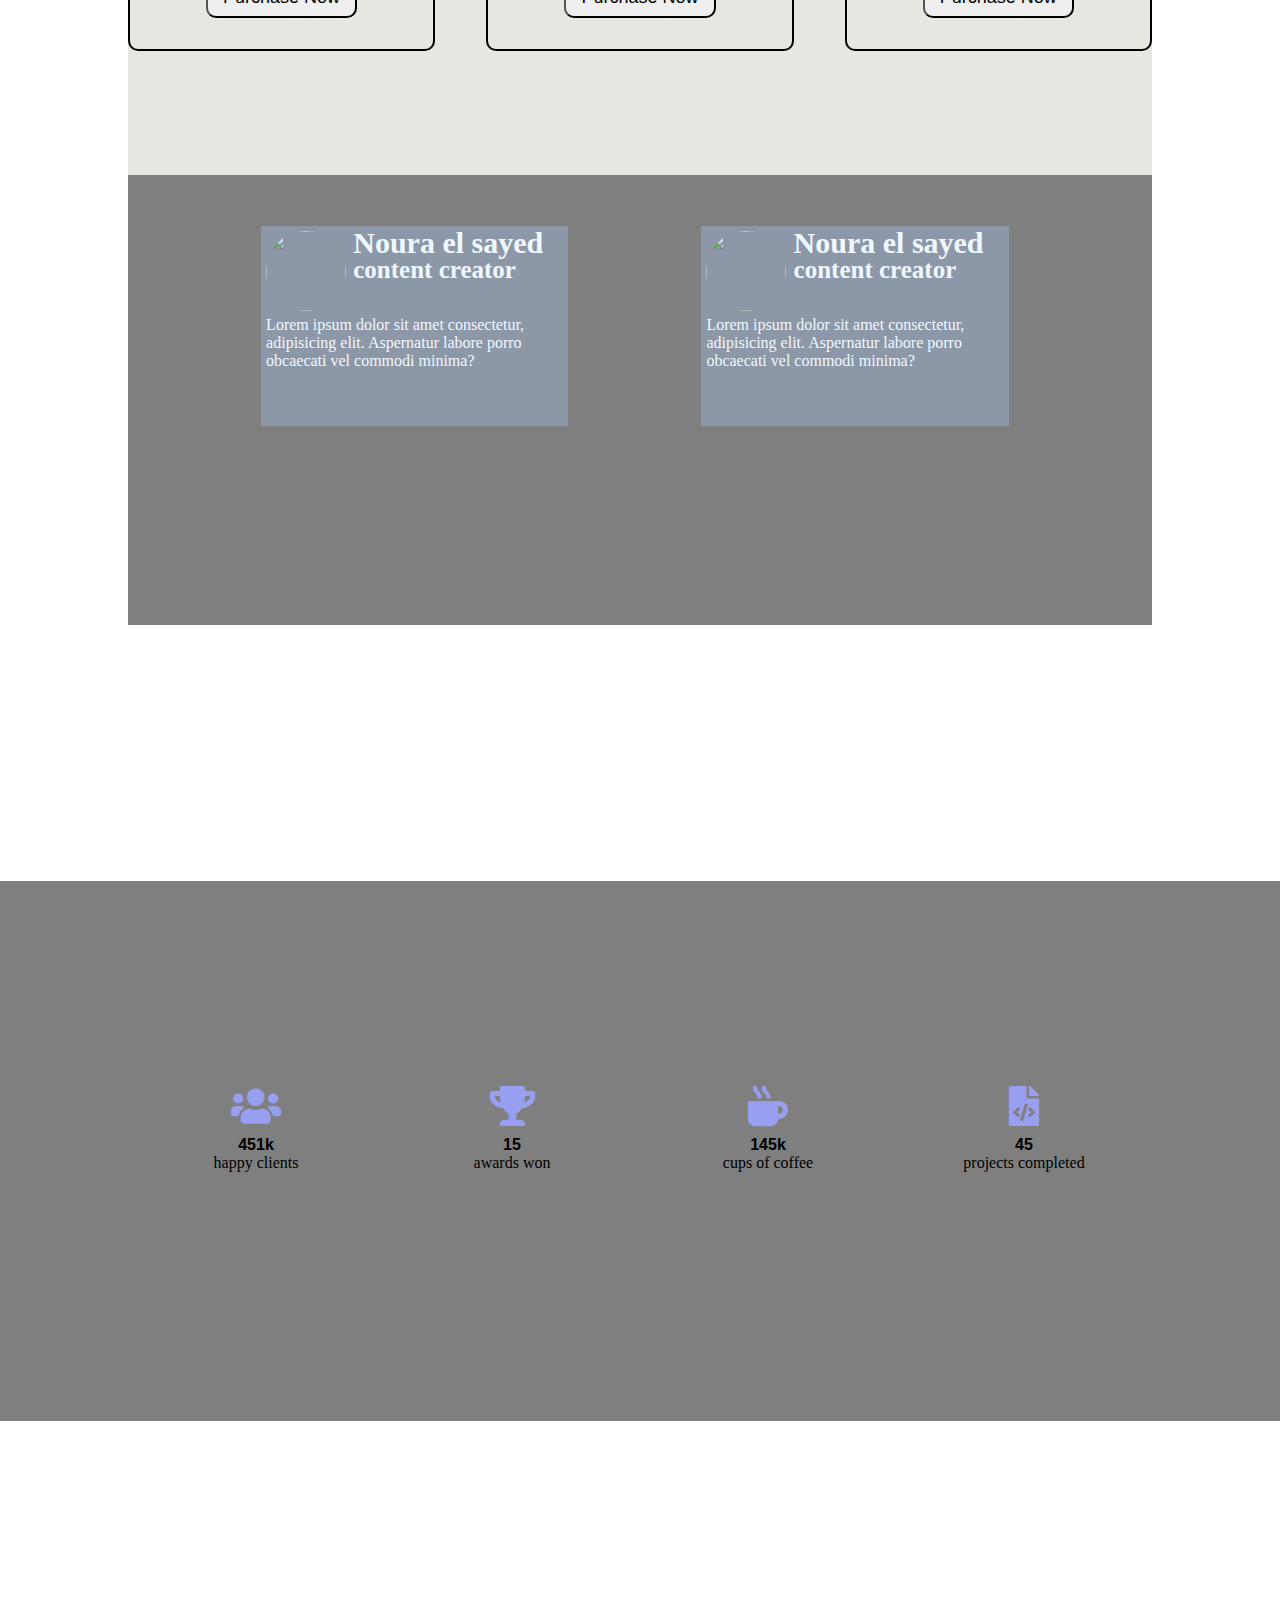
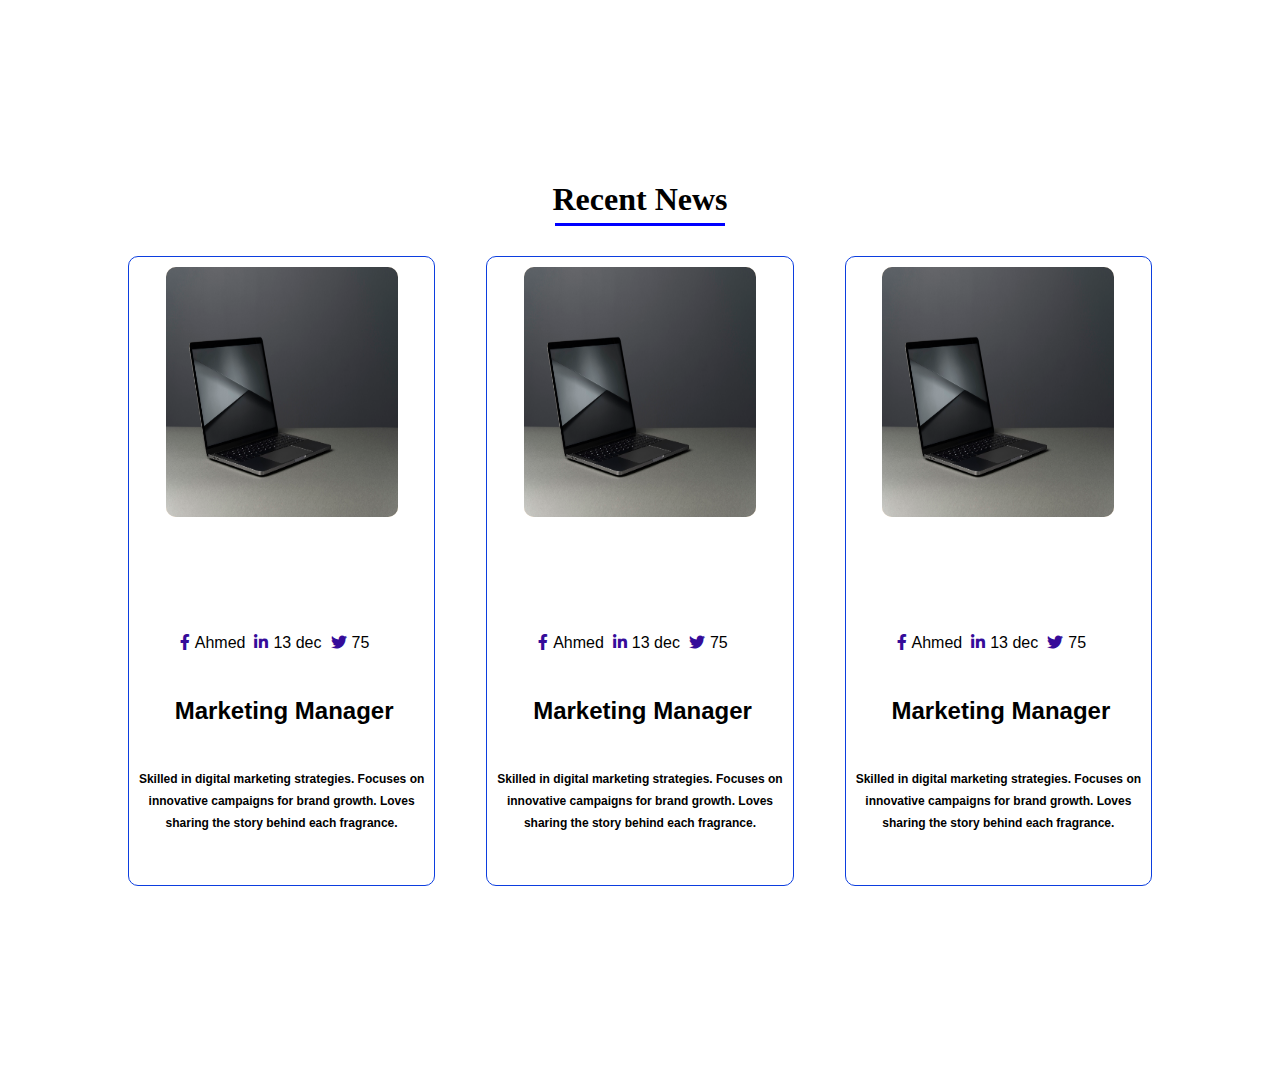
==== commit e401df87: "4 4 2025" ====
--- a/index.html
+++ b/index.html
@@ -14,20 +14,20 @@
             <input type="text" class="home-input">
         </div>
         <ul>
-            <li class="home-li">home</li>
-            <li class="home-li">about</li>
-            <li class="home-li">portfolio</li>
-            <li class="home-li">services</li>
-            <li class="home-li">prices</li>
-            <li class="home-li">team</li>
-            <li class="home-li dropdown">blog
+            <li class="home-li"><a href="#">home</a></li>
+            <li class="home-li"><a href="#">about</a></li>
+            <li class="home-li"><a href="#">portfolio</a></li>
+            <li class="home-li"><a href="#">services</a></li>
+            <li class="home-li"><a href="#">prices</a></li>
+            <li class="home-li"><a href="#">team</a></li>
+            <li class="home-li home-li-blog"><a href="#">blog</a>
                 <ul class="dropdown-ul">
-                    <li class="home-li">blog 1</li>
-                    <li class="home-li">blog 2</li>
-                    <li class="home-li">blog 3</li>
+                    <li class="home-li home-li-dw"><a href="#">Science History</a></li>
+                    <li class="home-li home-li-dw"><a href="#">Ingredients</a></li>
+                    <li class="home-li home-li-dw"><a href="#">Celebrity picks</a></li>
                 </ul>   
             </li>
-            <li class="home-li">contact us</li>
+            <li class="home-li"><a href="#">contact us</a></li>
         </ul>
     </div><!-- / header -->
 
@@ -129,59 +129,46 @@
 
 <!-------------------------------------- Start offer container ------------------------------------>
            <div class="container">
+            <div class="offer-container">
             <h1 class="offer-h1">What We offer</h1>
+            <div class="offer-box">
+                <i class="fas fa-crown offer-icons"></i>
+                <h2>Wide Range of International Perfumes</h2>
+                <p>Explore a diverse selection of top international brands, perfect for every occasion.</p>
+            </div>
+            <div class="offer-box of2">
+                <i class="fas fa-magic offer-icons"></i>
+                <h2>Wide Range of International Perfumes</h2>
+                <p>Explore a diverse selection of top international brands, perfect for every occasion.</p>
+            </div>
+            <div class="offer-box">
+                <i class="fas fa-cart-plus offer-icons"></i>
+                <h2>Wide Range of International Perfumes</h2>
+                <p>Explore a diverse selection of top international brands, perfect for every occasion.</p>
+            </div>
+            <div class="offer-box">
+                <i class="fas fa-question-circle offer-icons"></i>
+                <h2>Wide Range of International Perfumes</h2>
+                <p>Explore a diverse selection of top international brands, perfect for every occasion.</p>
+            </div>
+            <div class="offer-box of2">
+                <i class="fas fa-shipping-fast offer-icons"></i>
+                <h2>Wide Range of International Perfumes</h2>
+                <p>Explore a diverse selection of top international brands, perfect for every occasion.</p>
+            </div>
+            <div class="offer-box">
+                <i class="fas fa-gift offer-icons"></i>
+                <h2>Wide Range of International Perfumes</h2>
+                <p>Explore a diverse selection of top international brands, perfect for every occasion.</p>
+            </div>
+          </div><!---------offer-container-->
+           
+         
+          </div><!---------container-->
                
-                   <div class="offer-container">
-                   
-               
-                        <div class="offer-boxes">
-                            <div class="offer-box">
-                               <i class="fas fa-paint-brush offer-icon"></i>
-               
-                                    <h2 class="offer-h2">Web Design</h2>
-                                    <p class="offer-p">Lorem ipsum dolor sit amet consectetur adipisicing elit. Quisquam, quod.</p>
-               
-                            </div>
-                            <div class="offer-box offer-box-2">
-                                <i class="fas fa-code offer-icon"></i>
-                                <div class="offer-box-text">
-                                    <h2 class="offer-h2">Web Design</h2>
-                                    <p class="offer-p">Lorem ipsum dolor sit amet consectetur adipisicing elit. Quisquam, quod.</p>
-                                </div>
-                            </div>
-                            <div class="offer-box">
-                                <i class="fas fa-mobile-alt offer-icon"></i>
-                                <div class="offer-box-text">
-                                    <h2 class="offer-h2">Web Design</h2>
-                                    <p class="offer-p">Lorem ipsum dolor sit amet consectetur adipisicing elit. Quisquam, quod.</p>
-                                </div>
-                            </div>
-                        </div>
-                        <div class="offer-boxes of2">
-                            <div class="offer-box">
-                                <i class="fas fa-cogs offer-icon"></i>
-                                <div class="offer-box-text">
-                                    <h2 class="offer-h2">Web Design</h2>
-                                    <p class="offer-p">Lorem ipsum dolor sit amet consectetur adipisicing elit. Quisquam, quod.</p>
-                                </div>
-                            </div>
-                            <div class="offer-box offer-box-2">
-                                <i class="fas fa-cogs offer-icon"></i>
-                                <div class="offer-box-text">
-                                    <h2 class="offer-h2">Web Design</h2>
-                                    <p class="offer-p">Lorem ipsum dolor sit amet consectetur adipisicing elit. Quisquam, quod.</p>
-                                </div>
-                            </div>
-                            <div class="offer-box">
-                                <i class="fas fa-cogs offer-icon"></i>
-                                <div class="offer-box-text">
-                                    <h2 class="offer-h2">Web Design</h2>
-                                    <p class="offer-p">Lorem ipsum dolor sit amet consectetur adipisicing elit. Quisquam, quod.</p>
-                                </div>
-                            </div><!-- / offer box -->
-                        </div><!-- / offer boxes -->
-                    </div><!-- / offer parent -->
-                 </div>
+                  
+                    
+                 
           
 <!-------------------------------------- End offer container ------------------------------------>
 
@@ -236,11 +223,16 @@
 <!-------------------------------------- Start why choose us --------------------------------------------------------------------->
    <div class="container">
     <div class="choose-parent">
-        <p>i do not know what i have to say but iam so happy with that field of working hoping that it lasts forevere god willing</p>
-        <p>Unique, long-lasting fragrances for everyone.</p>
-        <p>Expertly crafted with premium ingredients.</p>
-        <p>Exceptional quality with affordable prices.</p>
-        <p>Dedicated to outstanding customer satisfaction.</p>
+        <h1>Why Choose Us</h1>
+        <span></span>
+        <p class="choose-p1">i do not know what i have to say but iam so happy with that field of working hoping that it lasts forevere god willing</p>
+        <div class="choose-div-p2">
+            <p class="choose-p2"><i class="fas fa-check"></i>Unique, long-lasting fragrances for everyone.</p>
+            <p class="choose-p2"><i class="fas fa-check"></i>Expertly crafted with premium ingredients.</p>
+            <p class="choose-p2"><i class="fas fa-check"></i>Exceptional quality with affordable prices.</p>
+            <p class="choose-p2"><i class="fas fa-check"></i>Dedicated to outstanding customer satisfaction.</p>
+        </div>
+        <img src="images/laptop-4.jpg" alt="" width="30%" height="80%">
         <ul>
             <li></li>
             <li></li>
@@ -324,8 +316,74 @@
         </div>
     </div>
 </div>
-<h1>ffffffffffffffffffffffffffffffffffffffffffffffffffffffffffffff</h1>
-
+<!--------------------------------End Section Members------------------------------------------------------>
+<!--------------------------------Start Sections Statistics------------------------------------------------->
+<div class="container stat-container">
+    <div class="stat-parent">
+        <div class="overlay">
+            <div class="stats-items">
+                <div class="stat-item">
+                    <i class="fas fa-users"></i>
+                    <h4>451k</h4>
+                    <p>happy clients</p>
+                </div>
+                <div class="stat-item">
+                    <i class="fas fa-trophy"></i>
+                    <h4>15</h4>
+                    <p>awards won</p>
+                </div>
+                <div class="stat-item">
+                    <i class="fas fa-mug-hot"></i>
+                    <h4>145k</h4>
+                    <p>cups of coffee</p>
+                </div>
+                <div class="stat-item">
+                    <i class="fas fa-file-code"></i>
+                    <h4>45</h4>
+                    <p>projects completed</p>
+                </div>
+            </div>
+        </div>
+    </div>
+</div> 
+<!-----------------------------------End stats sections-------------------------------------------------->
+<!-----------------------------------Start Recent news sections------------------------------------------->
+<div class="container">
+    <div class="recent-parent">
+        <h1 class="recent-news-h1">Recent News</h1>
+        <span class="recent-news-title-span"></span>
+        <div class="recent-item">
+            <img src="images/laptop-2.jpg" alt="">
+            <div class="recent-icons">
+                <i class="fab fa-facebook-f"></i><span>Ahmed</span>
+                <i class="fab fa-linkedin-in"></i><span>13 dec</span>
+                <i class="fab fa-twitter"></i><span>75</span>
+            </div>
+            <h2>Marketing Manager</h2>
+            <p>Skilled in digital marketing strategies. Focuses on innovative campaigns for brand growth. Loves sharing the story behind each fragrance.</p>
+        </div>
+        <div class="recent-item recent-item2">
+            <img src="images/laptop-2.jpg" alt="">
+            <div class="recent-icons">
+                <i class="fab fa-facebook-f"></i><span>Ahmed</span>
+                <i class="fab fa-linkedin-in"></i><span>13 dec</span>
+                <i class="fab fa-twitter"></i><span>75</span>
+            </div>
+            <h2>Marketing Manager</h2>
+            <p>Skilled in digital marketing strategies. Focuses on innovative campaigns for brand growth. Loves sharing the story behind each fragrance.</p>
+        </div>
+        <div class="recent-item">
+            <img src="images/laptop-2.jpg" alt="">
+            <div class="recent-icons">
+                <i class="fab fa-facebook-f"></i><span>Ahmed</span>
+                <i class="fab fa-linkedin-in"></i><span>13 dec</span>
+                <i class="fab fa-twitter"></i><span>75</span>
+            </div>
+            <h2>Marketing Manager</h2>
+            <p>Skilled in digital marketing strategies. Focuses on innovative campaigns for brand growth. Loves sharing the story behind each fragrance.</p>
+        </div>
+    </div>
+</div>
 
 </body>
 </html>--- a/css/style.css
+++ b/css/style.css
@@ -10,10 +10,13 @@
 }
 #header{
     width:100%;
-    height:65px;
+    height:60px;
     background-color: aqua;
     margin: auto;
     padding: 20px 20px;
+    position: fixed;
+    top: 0;
+    z-index: 2;
 }
 .home-icon1{
     font-size: 30px;
@@ -21,14 +24,26 @@
 #header ul{
     float: left;
     margin: auto;
-}
-.home-li{
     list-style-type: none;
+}
+.home-li {
+    
     display: inline;
     margin-left:20px;
     text-transform: capitalize;
     font-size: 20px;
-    position: relative;  
+    /* position: relative; */
+    cursor: pointer;
+}
+.home-li a{
+    list-style-type: none;
+    display: inline;
+    text-decoration: none;
+    margin-left:20px;
+    text-transform: capitalize;
+    font-size: 20px;
+    position: relative;
+    cursor: pointer;
 }
 
 
@@ -42,19 +57,51 @@
     width:80%;
     border-radius: 10px;
 }
-.dropdown{
-    display: none;
+.home-li-blog li{
+    
     position: relative;
-    
-   
-    z-index: 1;
 }
 .dropdown-ul{
     color: black;
     position: absolute;
+    width: 150px;
+    left:0;
+    background-color: white;
+    text-align: center;
+    top:150%;
+    padding: 5px;
+    visibility: hidden;
+    border-radius: 10px;
+    opacity: 0.5;
+    z-index: 1;
+    
    
 }
-
+.home-li-blog ul li a{
+    
+    padding: 10px 0px;
+    margin: 0;
+    display: block;
+    text-align: center;
+    color: rgb(62, 9, 184);
+    
+    
+
+} 
+.home-li-dw{
+    font-size: 15px;
+    
+    background-color: #c5dd3f;
+    
+    
+    
+    
+
+}
+.home-li-blog:hover .dropdown-ul{
+    visibility: visible;
+    transition: 1s;
+}
 /* --------------------------------------------Section home------------------------- */
 .home-container{
     width: 100%;
@@ -73,9 +120,9 @@
 .overlay{
     width:100%;
     height: 100%;
-    background-color: rgba(0, 0, 0, 0.8);
-    position: absolute;
-    top:0;
+    background-color: rgba(0, 0, 0, 0.5);
+    position: absolute;
+    top:0; 
     left:0;
     
 }
@@ -116,6 +163,25 @@
     border-radius: 10px;
     text-transform: capitalize;
 }
+
+.home-li a::after{
+    content: "";
+    display: block;
+    background-color: blue;
+    width:0;
+    height: 0;
+    position: absolute;
+    left: 0;
+    bottom:0;
+
+}
+.home-li a:hover::after{
+   
+    width:100%;
+    height: 3px;
+    transition: 1s;
+
+}
 /* ---------------------------------------------Section Fully--------------------------------------------------------------------------- */
 #fully-div{
     width: 100%;
@@ -217,24 +283,6 @@
     transition: 1s;
 }
 
-.home-li::after{
-    content: "";
-    display: block;
-    background-color: blue;
-    width:0;
-    height: 0;
-    position: absolute;
-    left: 0;
-    bottom:0;
-
-}
-.home-li:hover::after{
-   
-    width:100%;
-    height: 3px;
-    transition: 1s;
-
-}
 /* ---------------------------------------------Section Featured--------------------------------------------------------------- */
 .featured-parent{
     width: 100%;
@@ -249,7 +297,7 @@
     font-size: 60px;
     text-align: center;
     text-transform: capitalize;
-    margin-top: 25px;
+    margin-top: 20px 0 25px;
 }
 .fw-span{
     display: block;
@@ -278,69 +326,50 @@
 
 /* ---------------------------------------------Section Offer--------------------------------------------------------------- */
    .offer-container{
-    background-color: #8d2727;
+    background-color: #e4dede;
     height: 100vh;
     width: 100%;
     position: relative;
     }
-    .offer-parent{
-    background-color: #8c97a7;
-    position: absolute;
-    top:50%;
-    left: 50%;
-    transform: translate(-50%,-50%);
-    margin: auto;
-     width:90%;
-    height:80%; 
-    }
-    .offer-boxes{
-    background-color: #c5dd3f;
-    margin-bottom: 10px;
-    width:100%;
-    height: 50%;
-    margin-bottom: 10px auto;
-    position: relative;
+    .offer-h1{
+        text-align: center;
+        margin: 20px auto 40px;
+    }
+    .offer-box{
+        width:30%;
+        height:200px;
+        border:2px solid blue;
+        border-radius: 10px;
+        position: relative;
+        float: left;
+        margin-bottom: 30px;
+        
     }
     .of2{
-    background-color: #611757;
-    margin-bottom: 10px;
-    width:100%;
-    
-    }
-    .offer-box{
-    background-color: #a78c8c;
-    width: 30%;
-    float: left;
-    margin-bottom: 5px ;
-    height: 100%;
-    padding: 7px auto;
-  
-   
-    }
-    .offer-icon{
-    font-size: 30px;
-    display: block;
-    float: left;
-    height:100%;
-    width:10%;
-    background-color: aqua;
-    padding: 7px auto;
-    }
-    
-    .offer-box-2{
-    margin:0 5%;
-    }
-    .offer-h2{
-        text-transform: capitalize;
-        font-size: 30px;
-        
-    }
-    .offer-p{
-        font-size: 20px;
-        text-transform: capitalize;
-        font-family: 'Trebuchet MS', 'Lucida Sans Unicode', 'Lucida Grande', 'Lucida Sans', Arial, sans-serif;
-    }
-    /* -----------------------------------------------Our team section-------------------------------------------------------------- */
+        margin: 0 5%;
+    }
+    .offer-icons{
+        font-weight: 900;
+        font-family: Verdana, Geneva, Tahoma, sans-serif;
+       font-size: 40px;
+       color: #0a8286;
+       position: absolute;
+       top:10px;
+       left:10px;
+       z-index: 1;
+    }
+    .offer-box h2{
+        
+        position: absolute;
+        top:10px;
+        left:70px;
+    }
+    .offer-box p{
+        position: absolute;
+        top:90px;
+        left:70px;
+    }
+    /*---------------------------------- our Team Section-----------------------------------*/
     .team-title{
         text-align: center;
         font-size: 40px;
@@ -383,8 +412,76 @@
         display: block; 
         /* margin-left: auto; */
     }
+    /*----------------------------------/ our Team content-----------------------------------*/
+  
     /*--------------------------------------------Why choose us-----------------------------------------------*/
-
+    .choose-parent{
+        width: 100%;
+        height: 100vh;
+      
+      
+        padding-top: 2%;
+        position: relative;
+    }
+    .choose-parent h1{
+        font-size: 50px;
+        text-transform: capitalize;
+        
+        margin-bottom: 10px;
+    }
+    .choose-parent span{
+        display: block;
+        background: blue;
+        width: 100px;
+        height: 3px;
+        margin-bottom: 70px;
+        }
+    .choose-p1{
+        position: absolute;
+        top: 20%;
+        right: 50%;
+        left: 1%;
+        
+
+    }
+    .choose-div-p2{
+        margin-top: 150px;
+        
+    }
+    .choose-p2{
+       margin-bottom: 20px;
+    }
+    .choose-parent img{
+        position: absolute;
+        top: 20px;
+        right:0px;
+        width:500px;
+        height: 400px;
+    }
+    .choose-parent ul{
+        
+        position: absolute;
+        bottom:150px;
+        right:150px;
+        float: left;
+        
+    }
+    .choose-parent ul li{
+        
+        font-size: 30px;
+        float: left;
+        margin-left: 30px;
+        color: #d5d8dd;
+        
+    }
+    .choose-parent ul li:hover{
+        
+        font-size: 30px;
+        float: left;
+        margin-left: 30px;
+        color: #d115b2;
+        
+    }
 
 
 
@@ -550,3 +647,147 @@
         top:45%;
         color: aliceblue;
     }
+    /*----------------------------------------stats section------------------------------*/
+    .stat-container{
+        width:100%;
+        height: 100vh;
+        /* background-color: #c5dd3f; */
+    }
+    .stat-parent{
+        width:100%;
+        height: 60vh;
+        background-image: url("../images/members-bg.jpg");
+        background-size: cover;
+        background-attachment: fixed;
+        position: relative;
+        margin:20% 0;
+    }
+    .stats-items{
+        width:80%;
+        position: absolute;
+        top:50%;
+        left:50%;
+        transform: translate(-50%,-50%);
+    }
+    .stat-item{
+        width:25%;
+        height: 150px;
+        text-align: center;
+        padding-top: 10px;
+        float: left;
+    }
+    .stat-item i{
+        font-size: 40px;
+        color: #989ef0;
+        margin-bottom: 10px;
+    }
+    .stat-item h4{
+        font-family: Impact, Haettenschweiler, 'Arial Narrow Bold', sans-serif;
+    }
+/*-------------------------------------/Stat-section-----------------------------------*/
+/*-------------------------------------Recent-news-section-----------------------------------*/
+.recent-parent{
+    width:100%;
+    height: 100vh;
+    
+}
+.recent-news-h1{
+    text-align: center;
+    margin-bottom: 5px;
+}
+.recent-news-title-span{
+    display: block;
+    background: blue;
+    margin: auto;
+    width: 170px;
+    height: 3px;
+    margin-bottom: 30px;
+
+}
+.recent-item{
+    width:30%;
+    height:70%;
+    text-align: center;
+    border: solid 1px rgb(12, 62, 223);
+    border-radius: 10px;
+    float: left;
+    position: relative;
+    
+}
+.recent-item2{
+    margin:0 5%;
+}
+.recent-item img{
+    width:76%;
+    height: 250px;
+    background-color: bisque;
+    border-radius: 10px;
+    position: absolute;
+    z-index: 1;
+    top:10px;
+    left: 12%;
+}
+.recent-icons{
+    position: absolute;
+    top:60%;
+    left: 15%;
+    z-index: 1;
+}
+.recent-item i{
+    margin-left: 5px;
+    color: #350b99;
+    margin-bottom: 10px;
+}
+.recent-item span{
+    margin-left: 5px;
+    font-family:'Trebuchet MS', 'Lucida Sans Unicode', 'Lucida Grande', 'Lucida Sans', Arial, sans-serif
+}
+.recent-item h2{
+    position: absolute;
+    z-index: 2;
+    top: 70%;
+    left: 15%;
+    font-family:'Lucida Sans', 'Lucida Sans Regular', 'Lucida Grande', 'Lucida Sans Unicode', Geneva, Verdana, sans-serif;
+
+}
+
+.recent-item p{
+    margin: 0 2px;
+    margin-top: 10px;
+    font-family:'Lucida Sans', 'Lucida Sans Regular', 'Lucida Grande', 'Lucida Sans Unicode', Geneva, Verdana, sans-serif;
+    line-height: 1.8;
+    font-weight: bold;
+    font-size: 12px;
+    position: absolute;
+    z-index: 1;
+    top: 80%;
+    
+   
+}
+/*-------------------------------------Recent news animation-----------------------------------*/
+.recent-item::after{
+    content: "";
+    position: absolute;
+    width:100%;
+    height: 0;
+    top:0;
+    left: 0;
+    background-color: rgb(164, 163, 224);
+    opacity: 0;
+}
+.recent-item:hover::after{
+    position: absolute;
+    width:100%;
+    height: 100%;
+    background-color: rgb(215, 215, 235);
+    opacity: 0.5;
+    transition: 1s;
+}
+.recent-item:hover h2{
+    color:rgba(255, 255, 255, 0.897);
+    font-weight: bolder;
+}
+.recent-item:hover span{
+    color:rgba(27, 4, 94, 0.959);
+    font-weight: bolder;
+}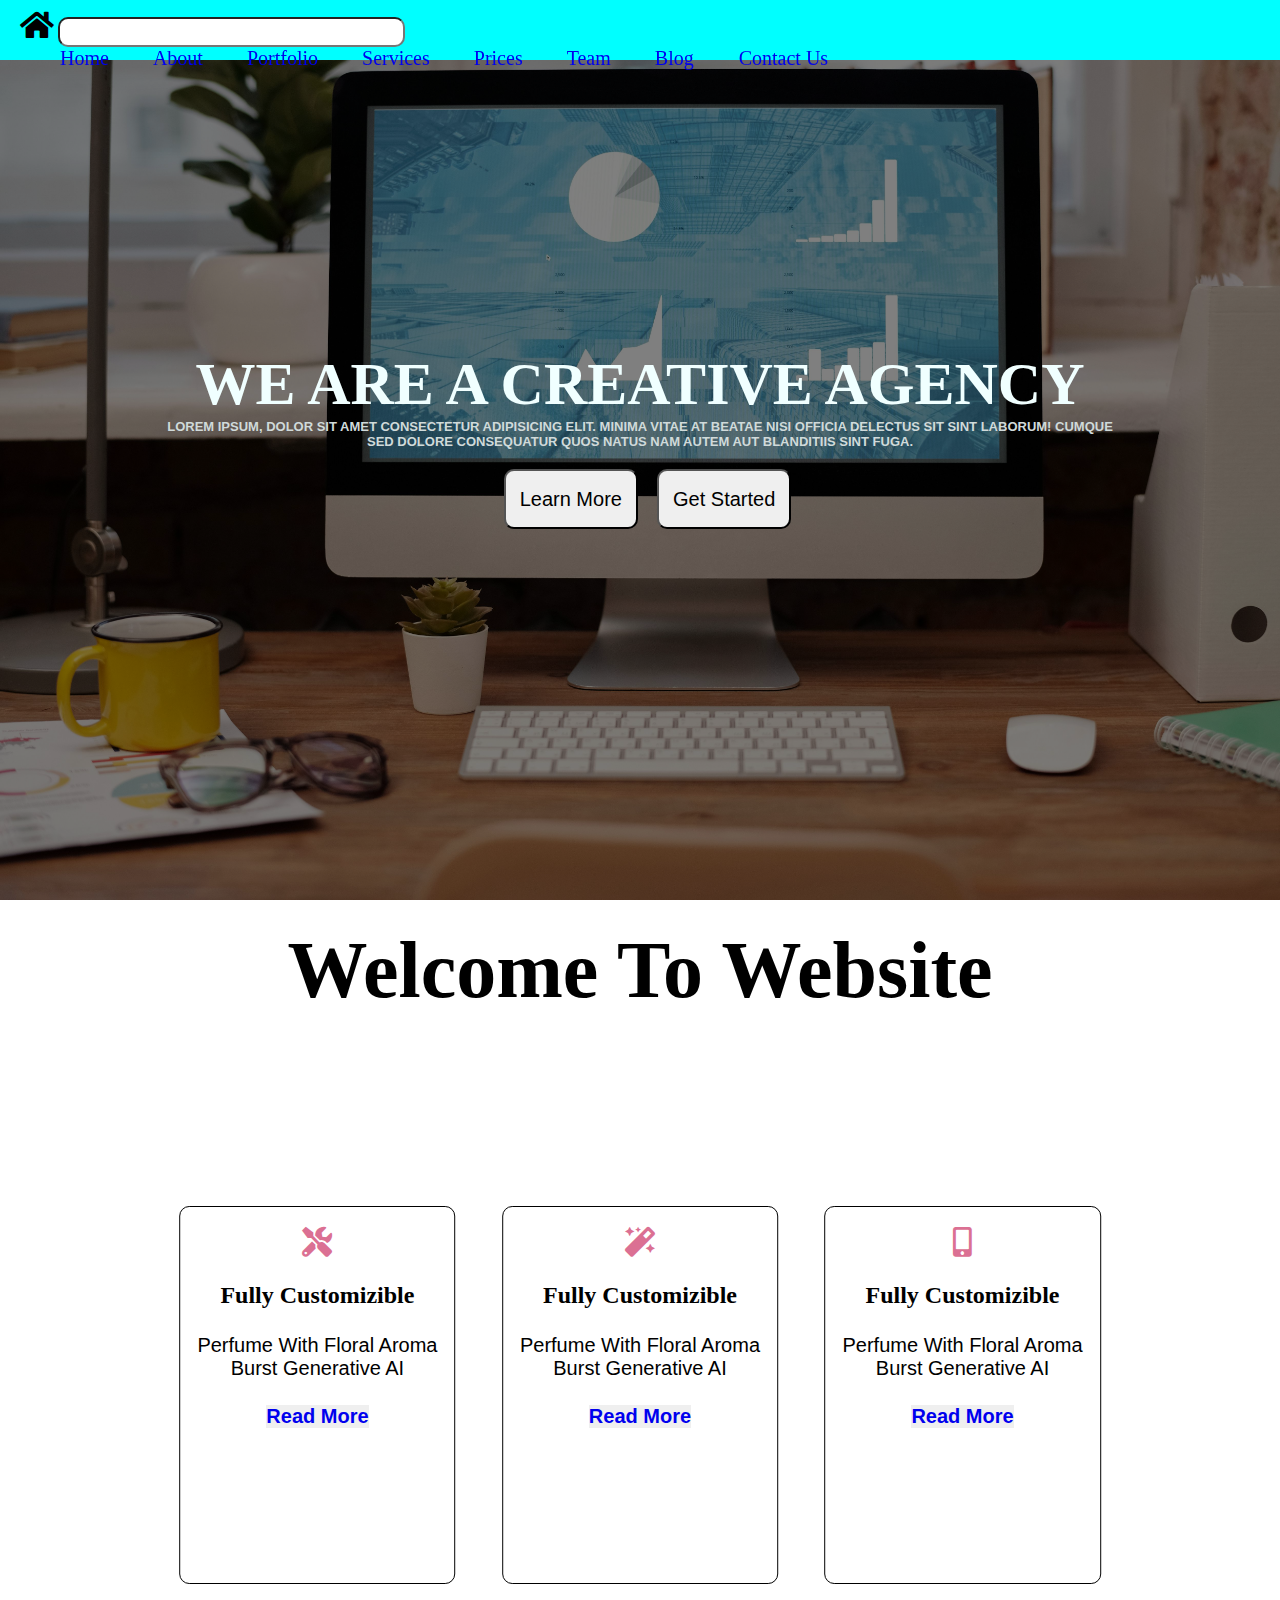
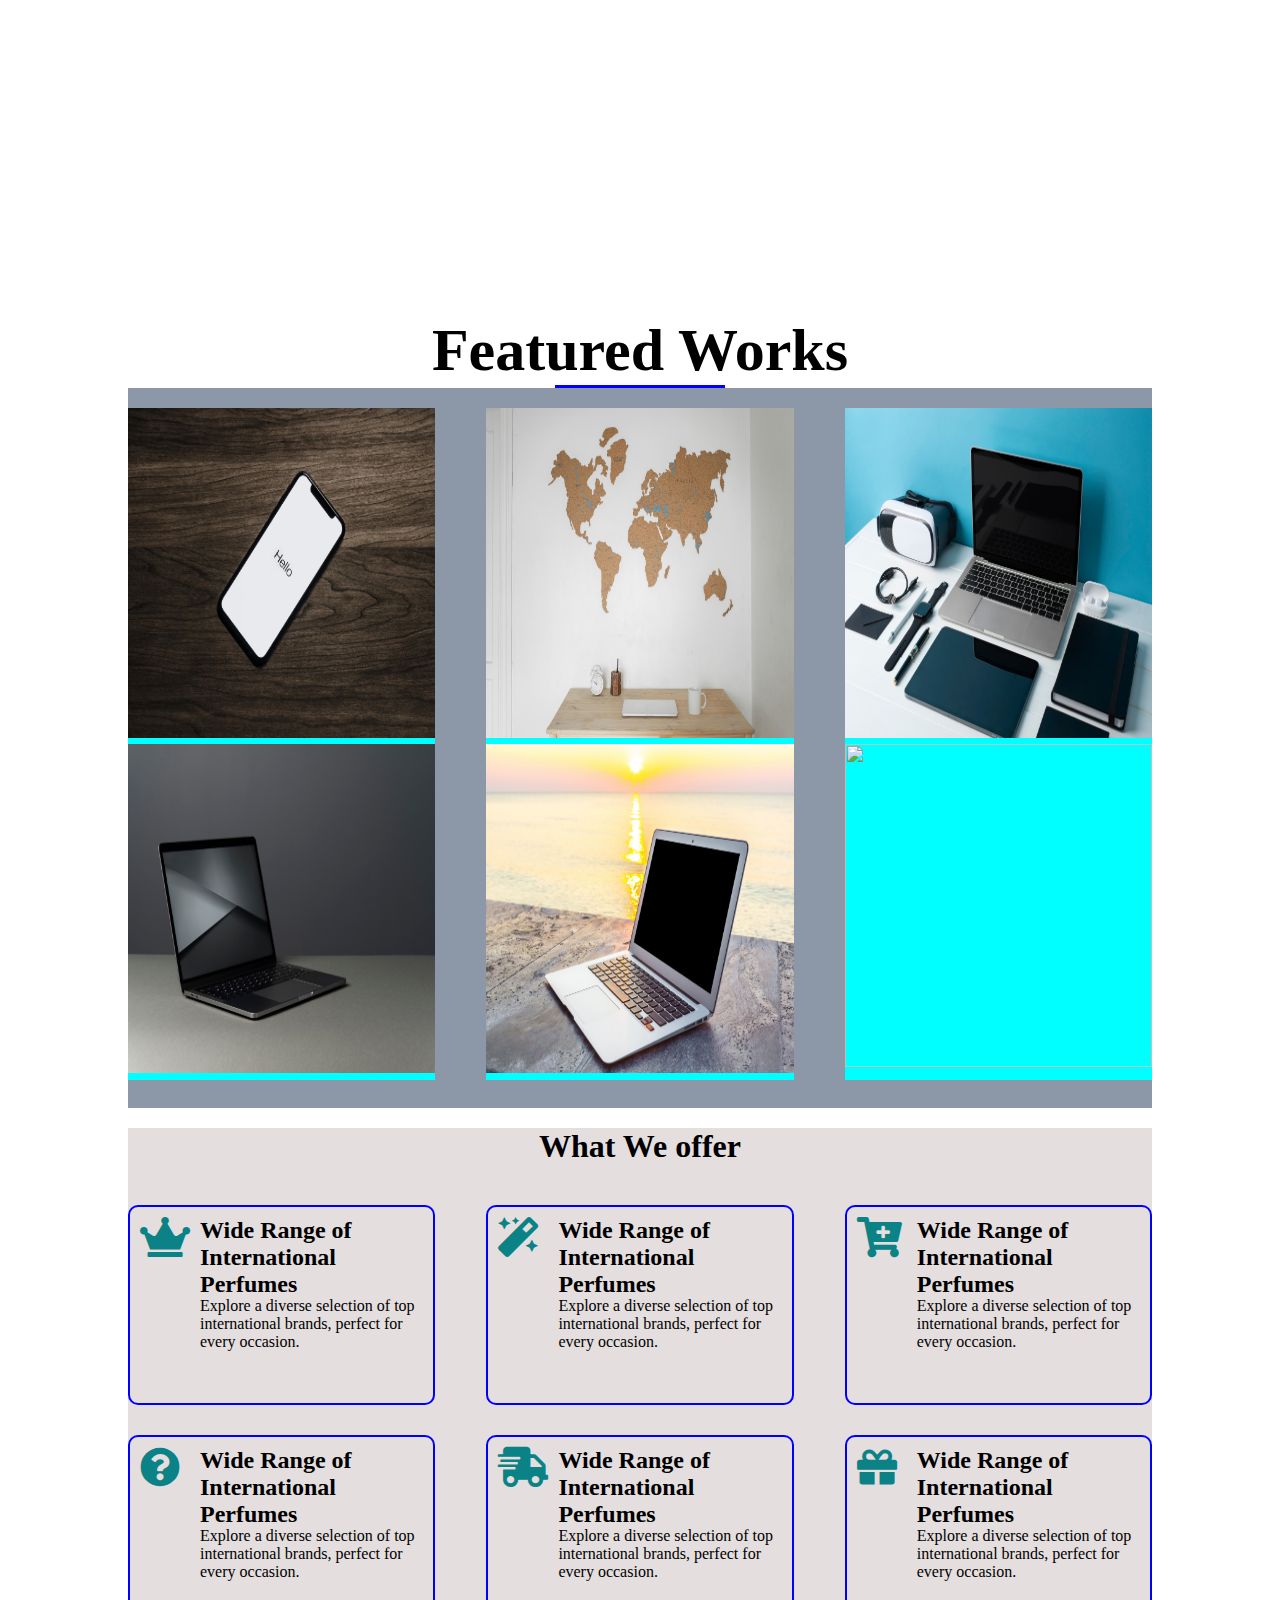
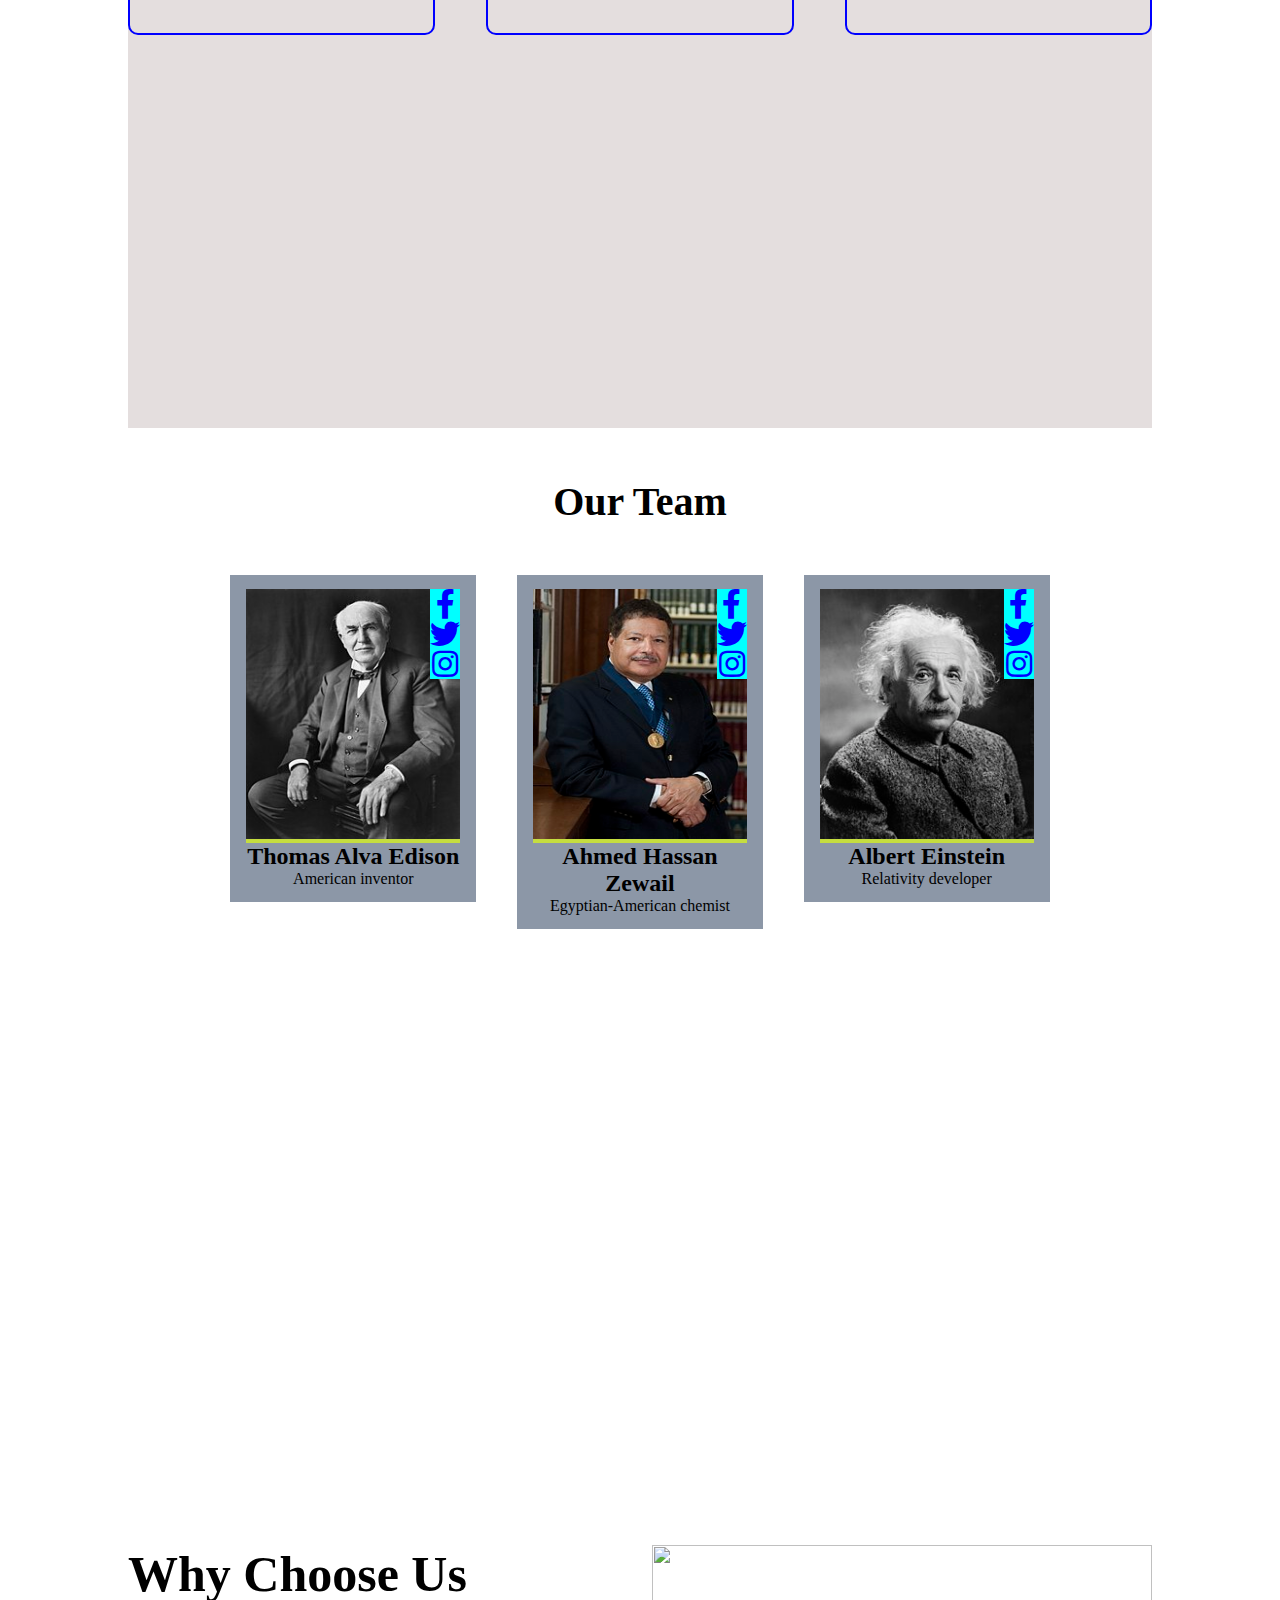
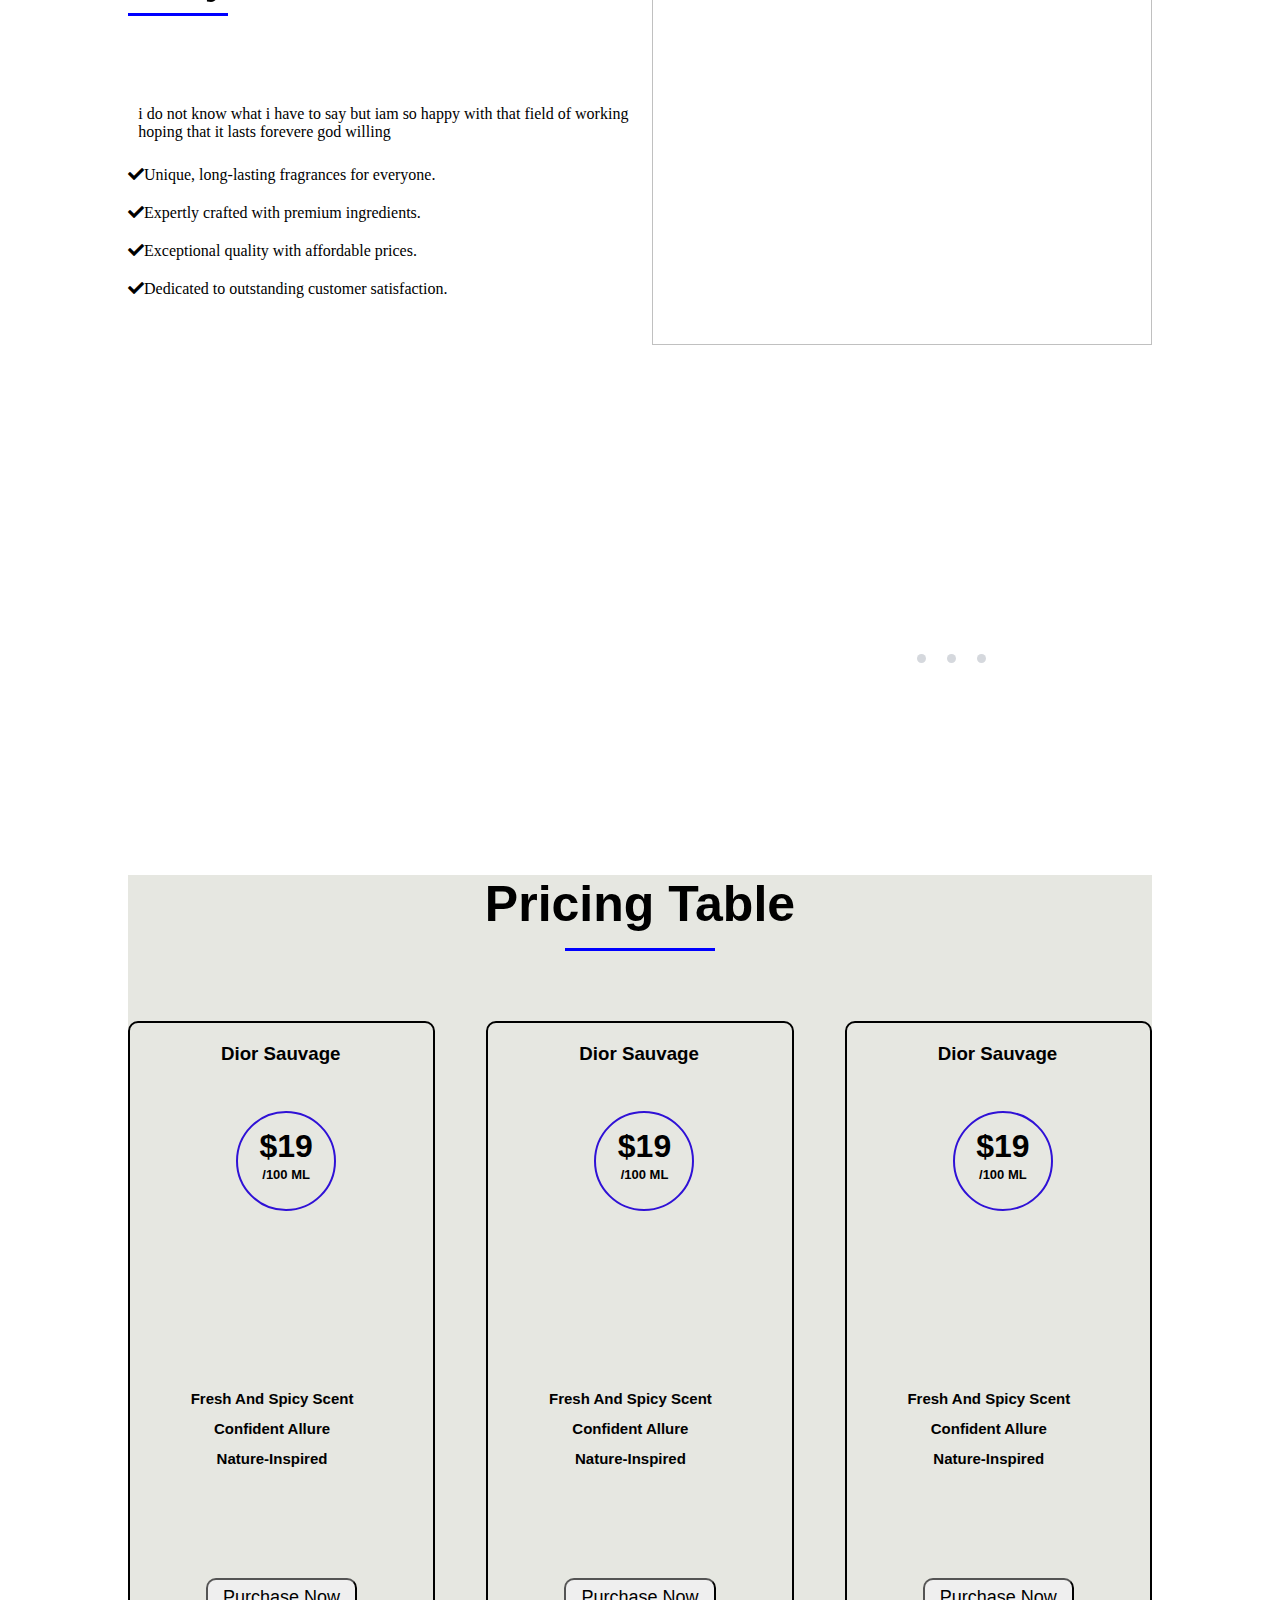
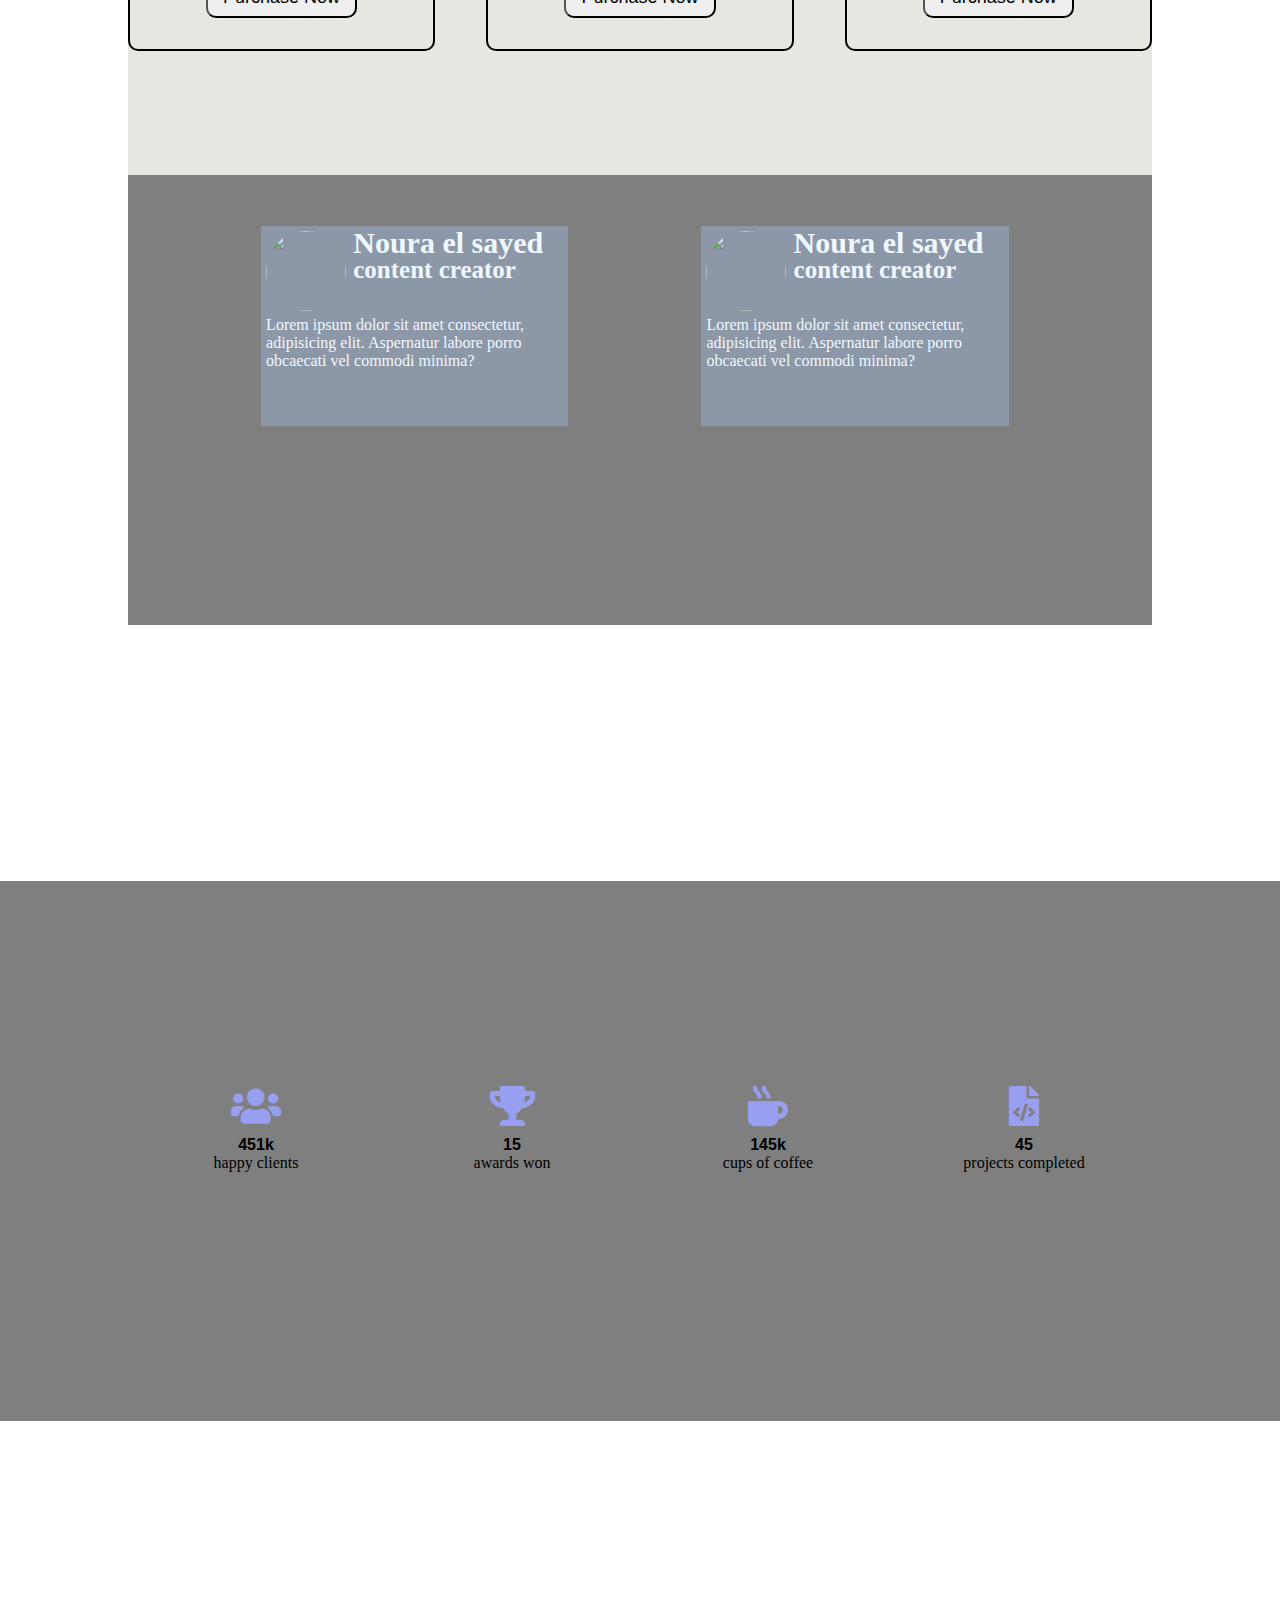
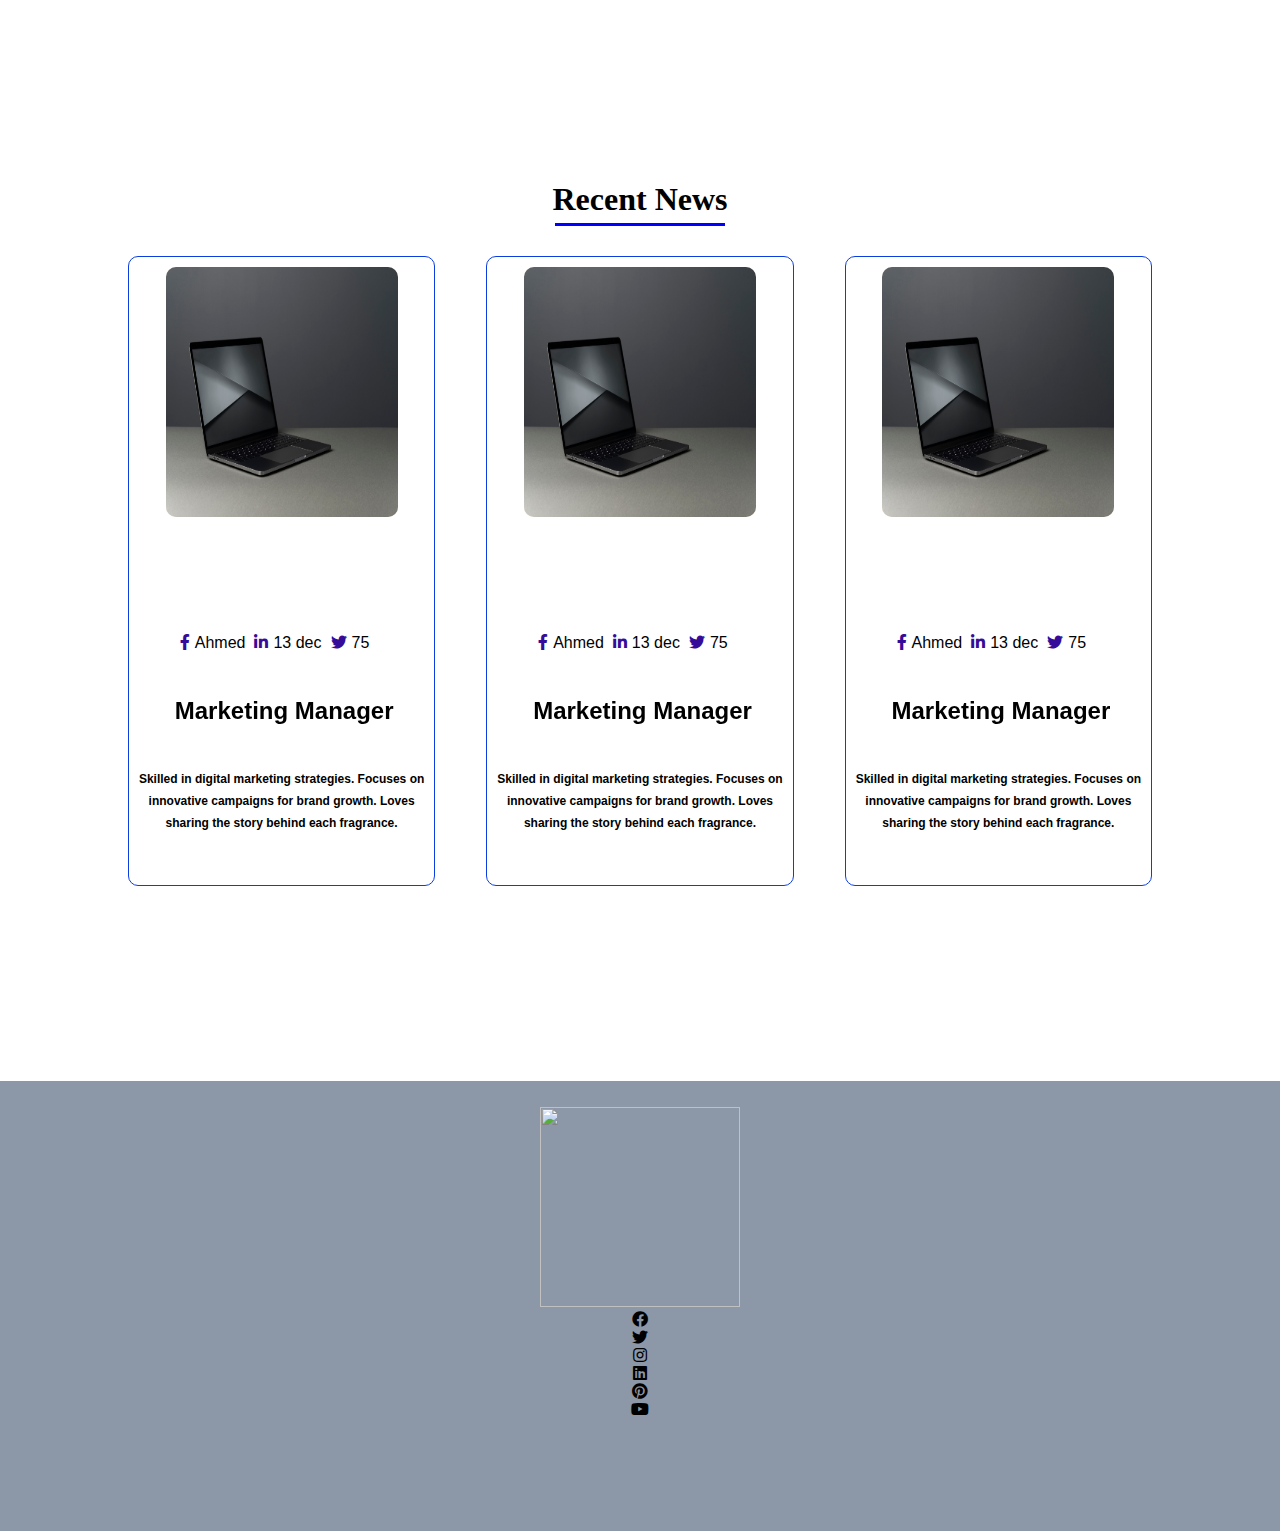
==== commit 2262b474: "6 4 2025" ====
--- a/index.html
+++ b/index.html
@@ -384,6 +384,18 @@
         </div>
     </div>
 </div>
+<div class="footer">
+    <img src="images/laptop-4.jpg" alt="" width="200px" height="200px">
+    <ul>
+        <li><i class="fab fa-facebook"></i></li>
+        <li><i class="fab fa-twitter"></i></li>
+        <li><i class="fab fa-instagram"></i></li>
+        <li><i class="fab fa-linkedin"></i></li>
+        <li><i class="fab fa-pinterest"></i></li>
+        <li><i class="fab fa-youtube"></i></li>
+       
+    </ul>
+</div>
 
 </body>
 </html>--- a/css/style.css
+++ b/css/style.css
@@ -790,4 +790,15 @@
 .recent-item:hover span{
     color:rgba(27, 4, 94, 0.959);
     font-weight: bolder;
+}
+.footer{   
+    width:100%;
+    height: 50vh;
+    background-color: #8c97a7;
+    text-align: center;
+    padding-top: 2%;
+}
+.footer-ul li{
+    display: inline;
+    
 }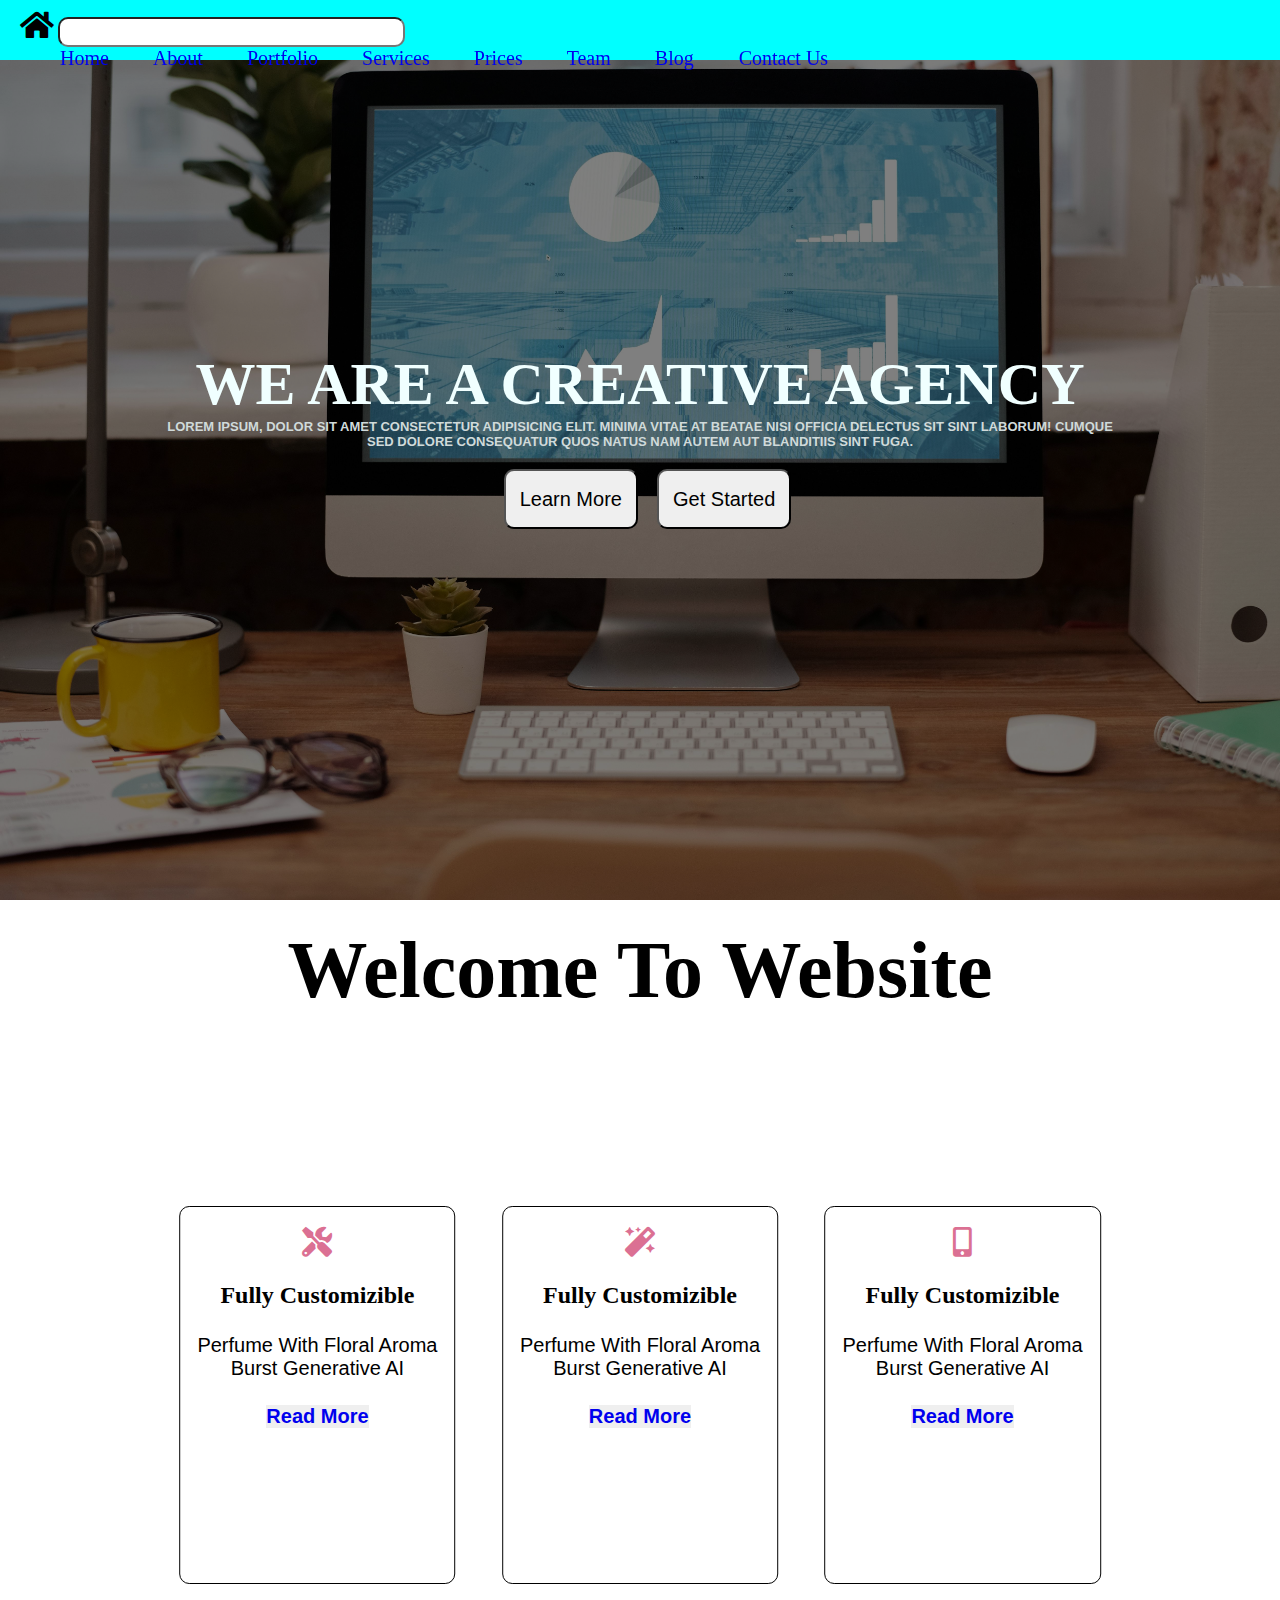
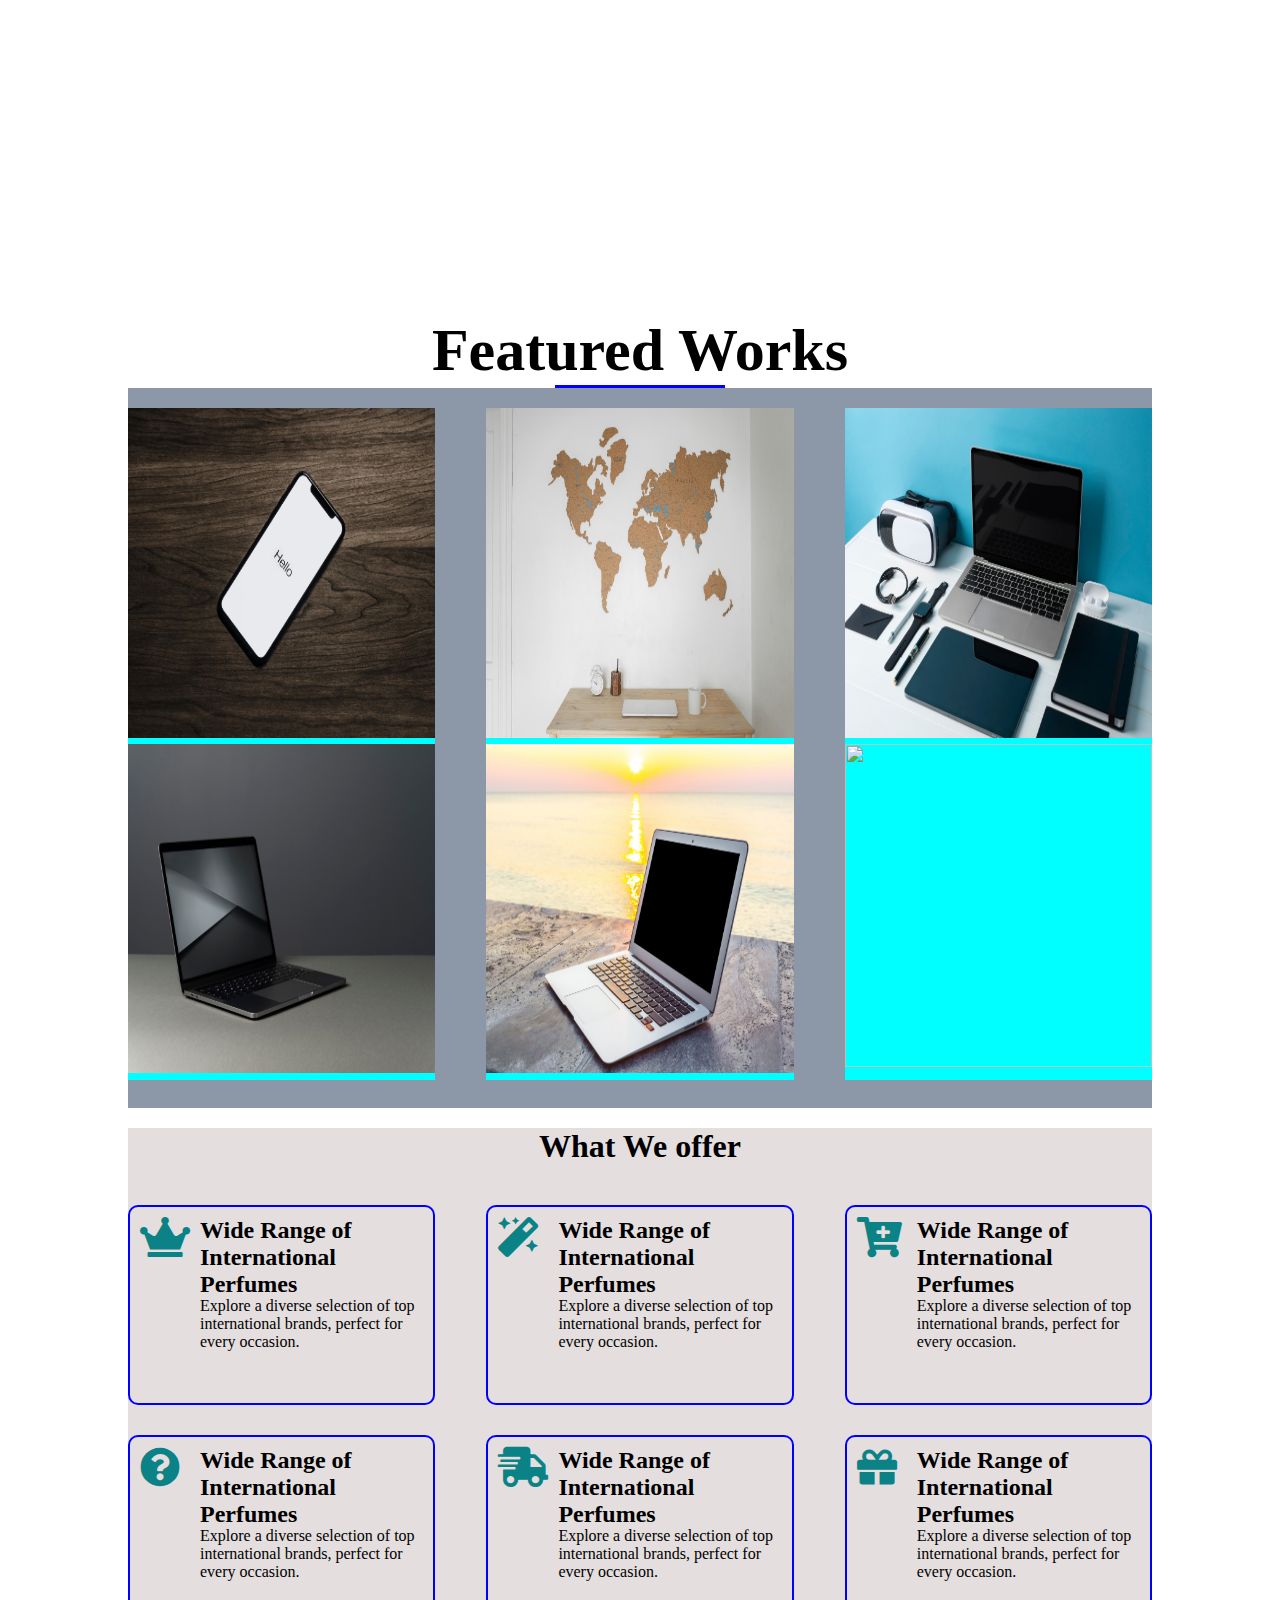
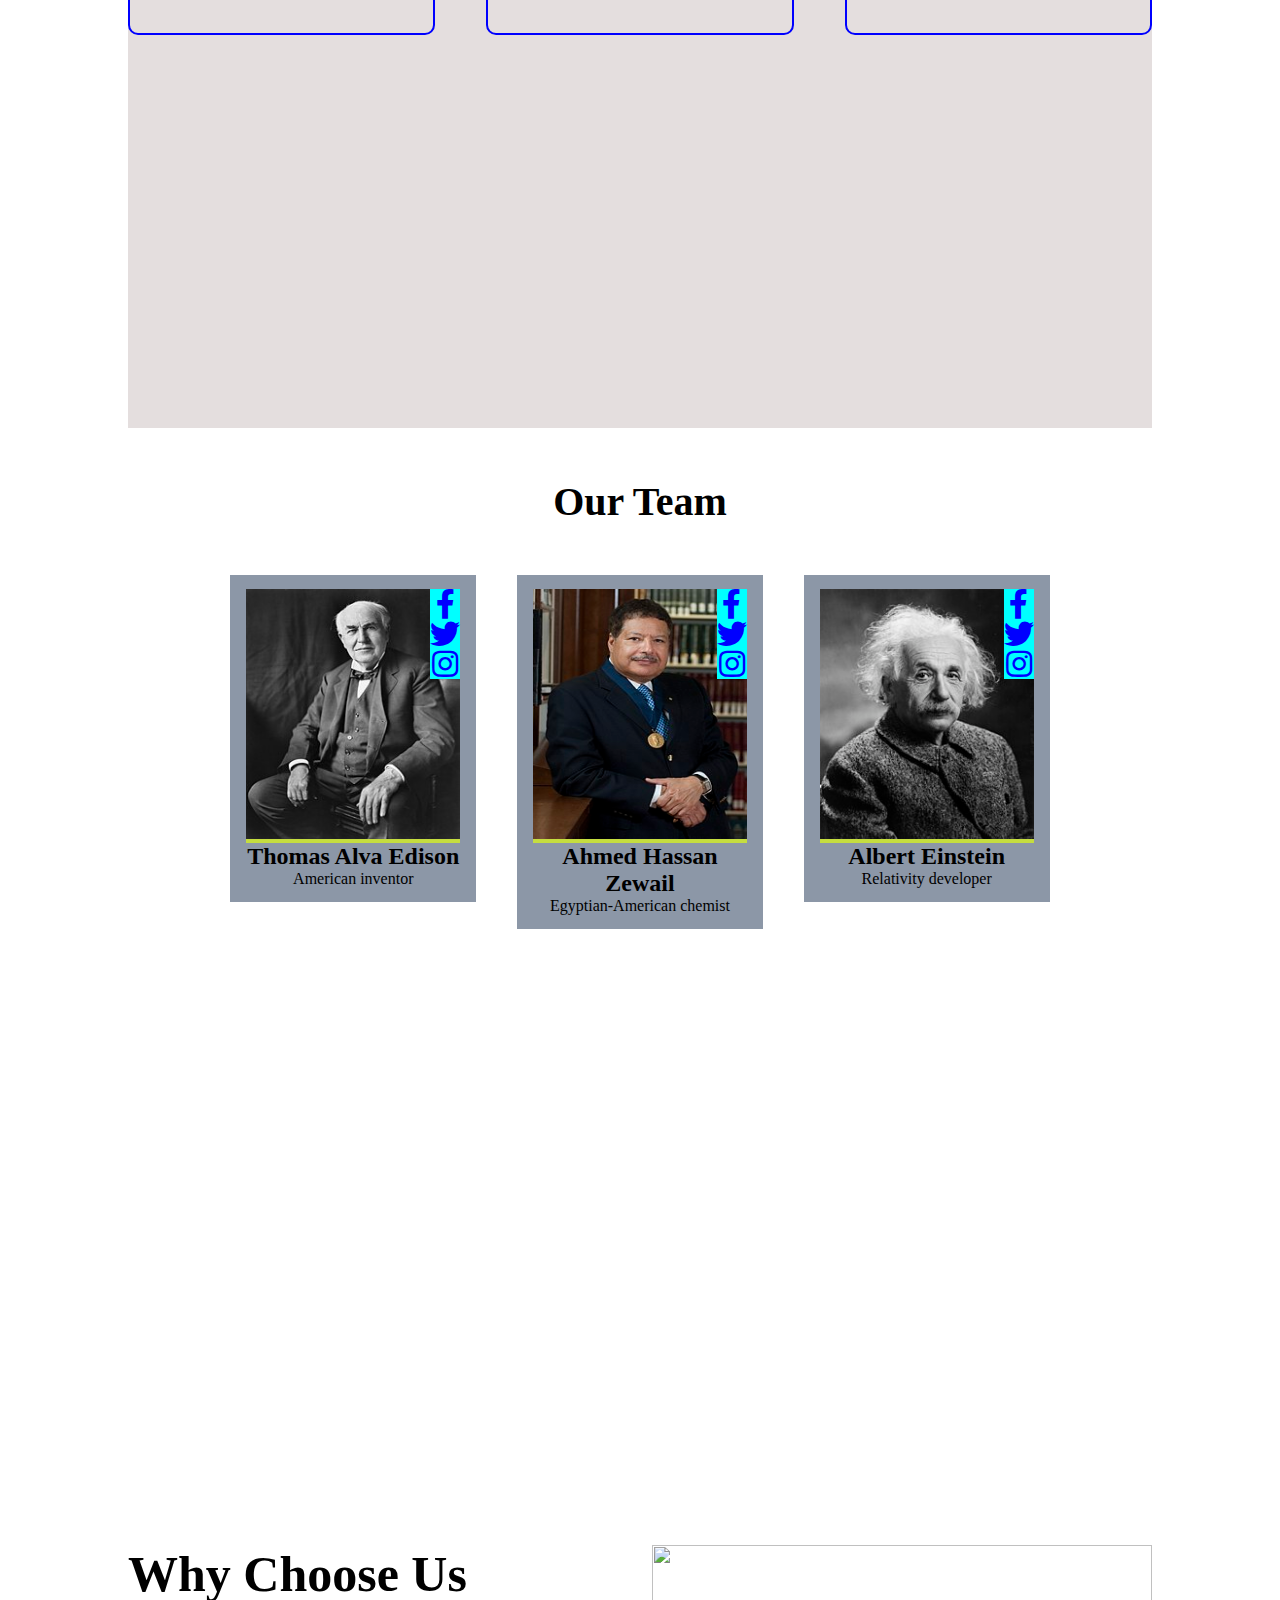
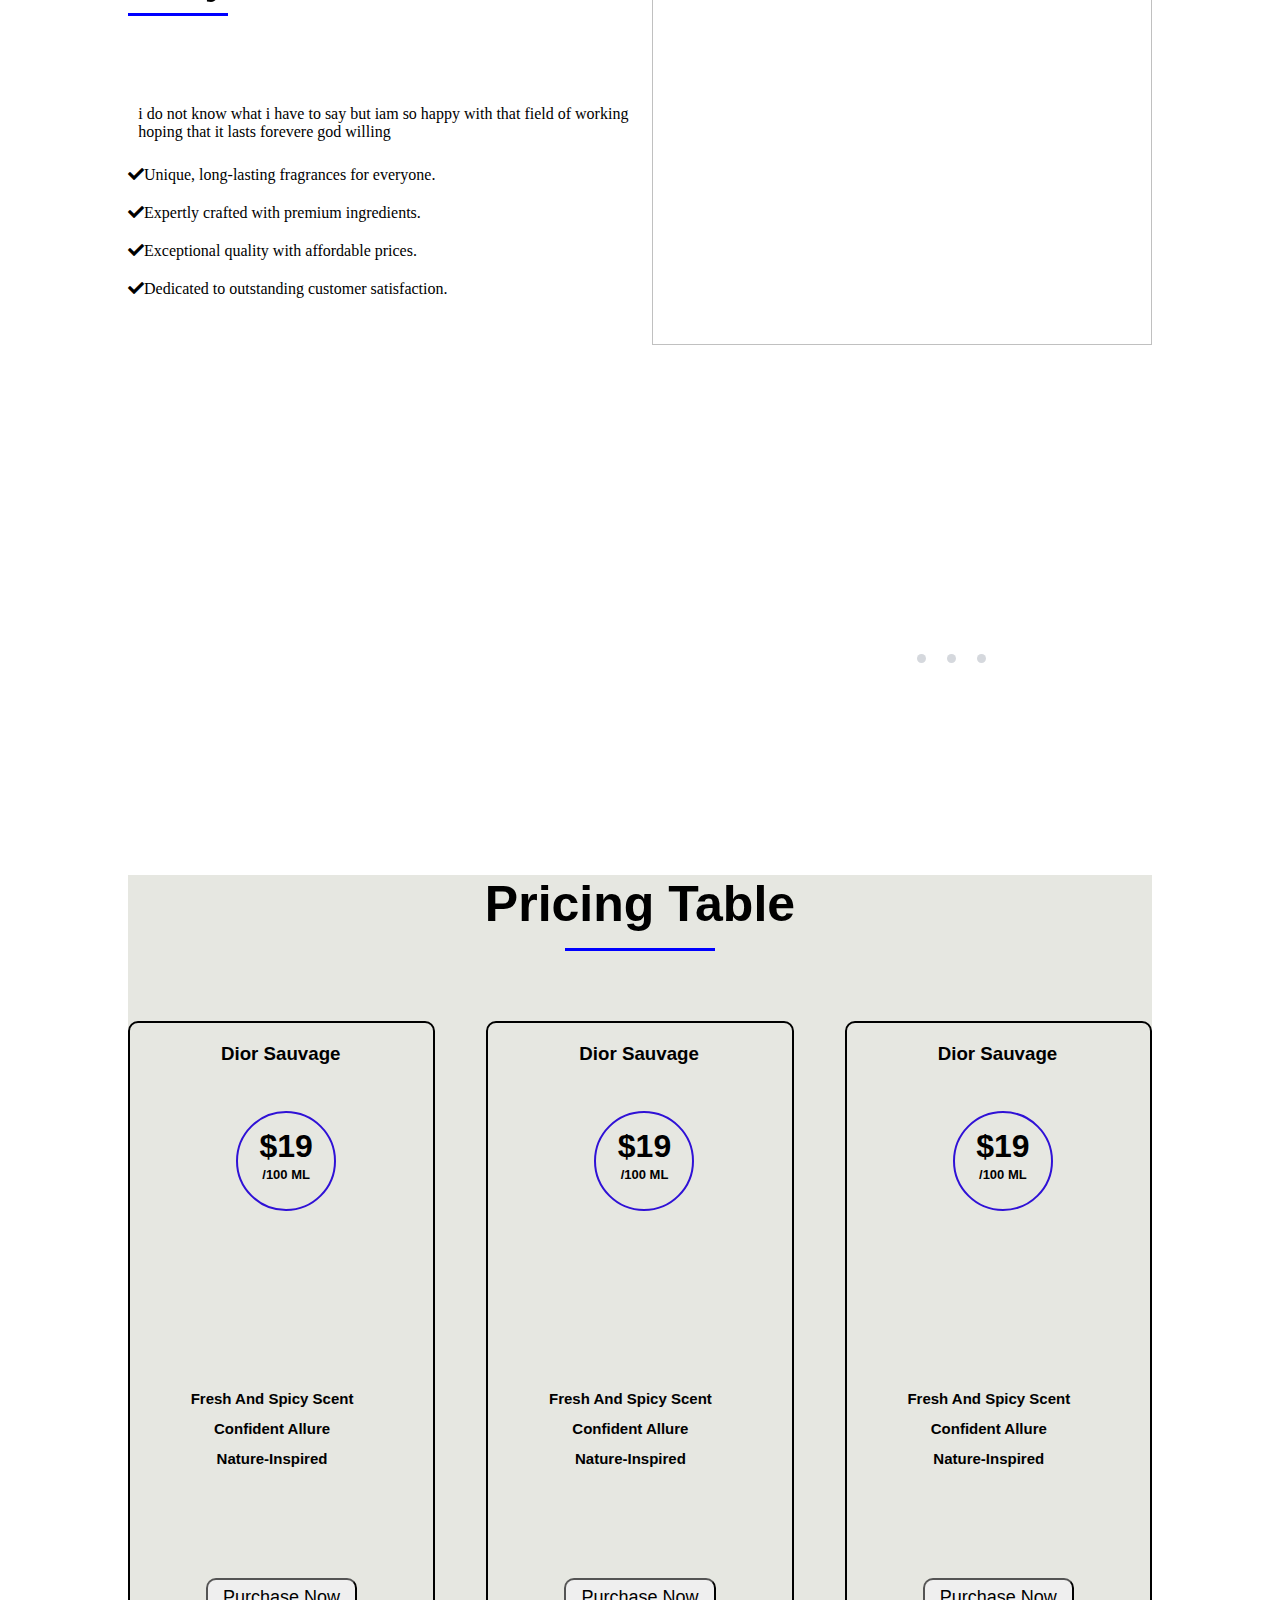
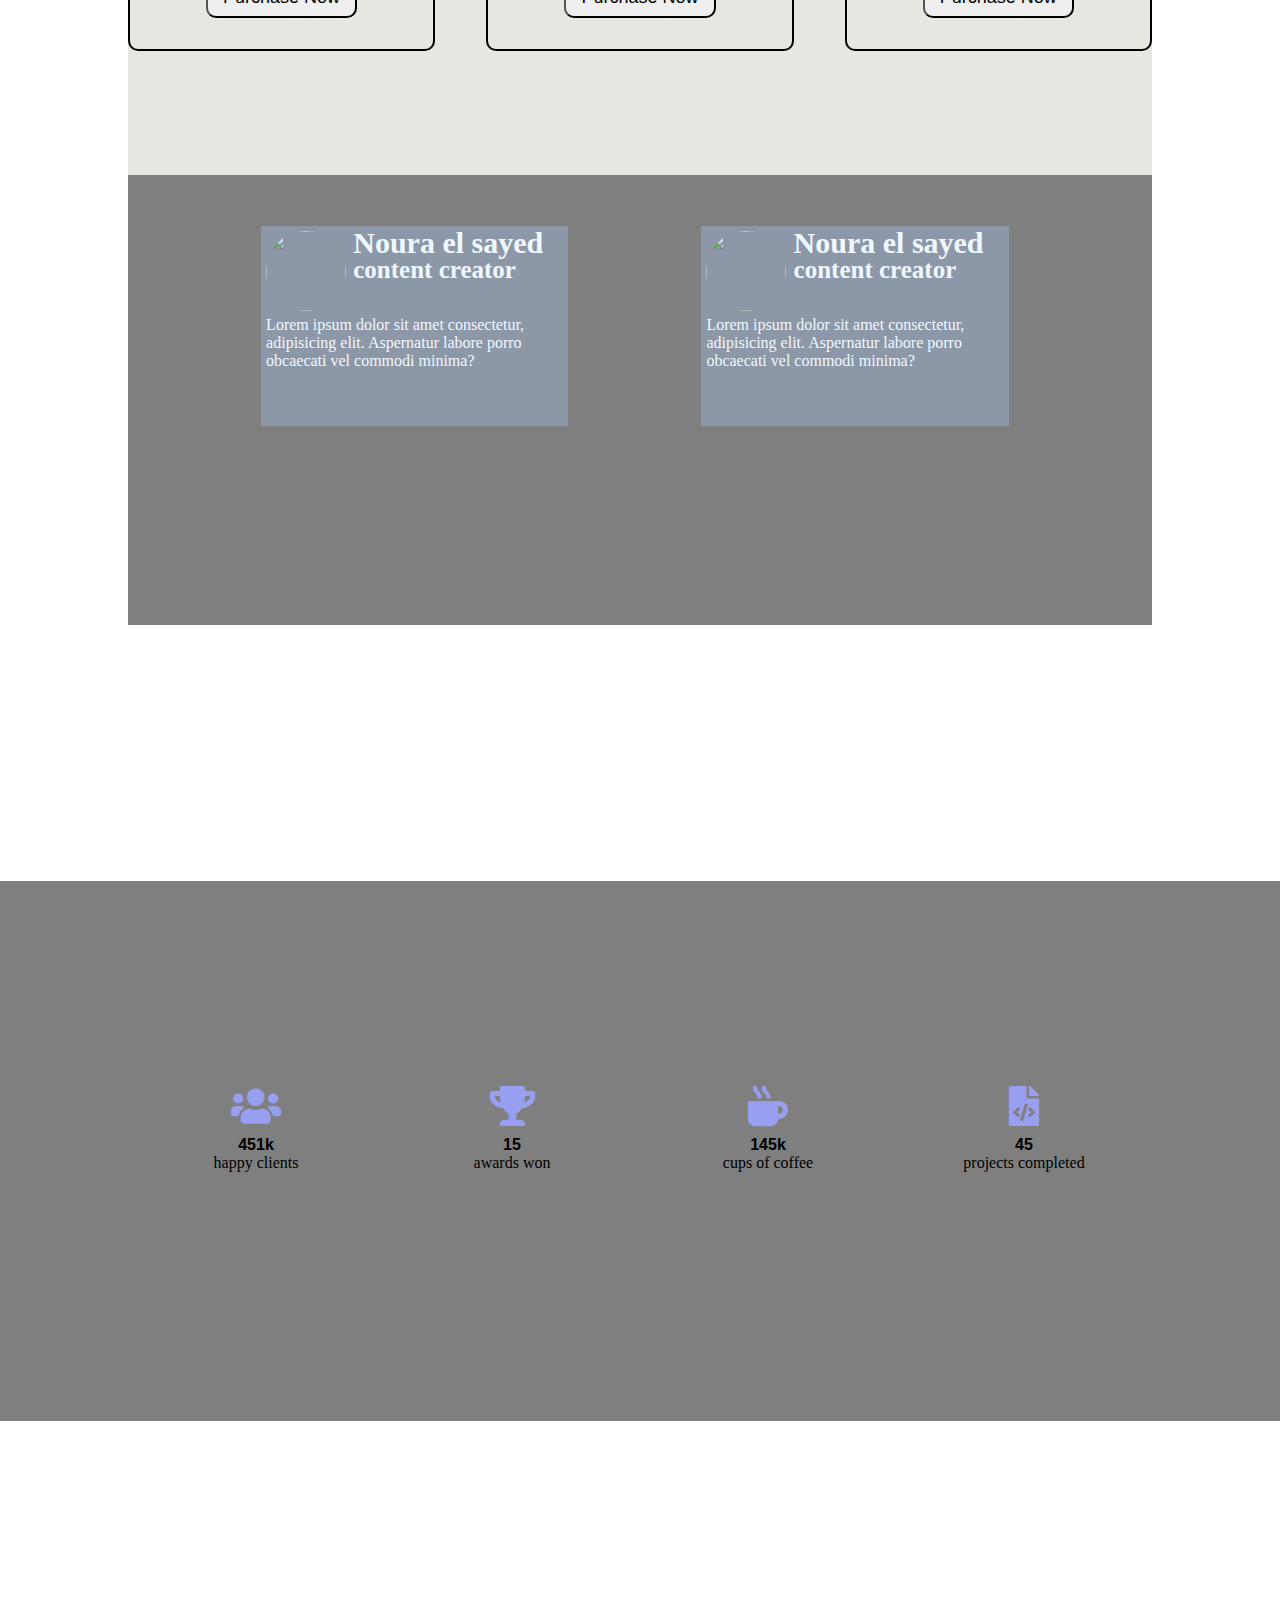
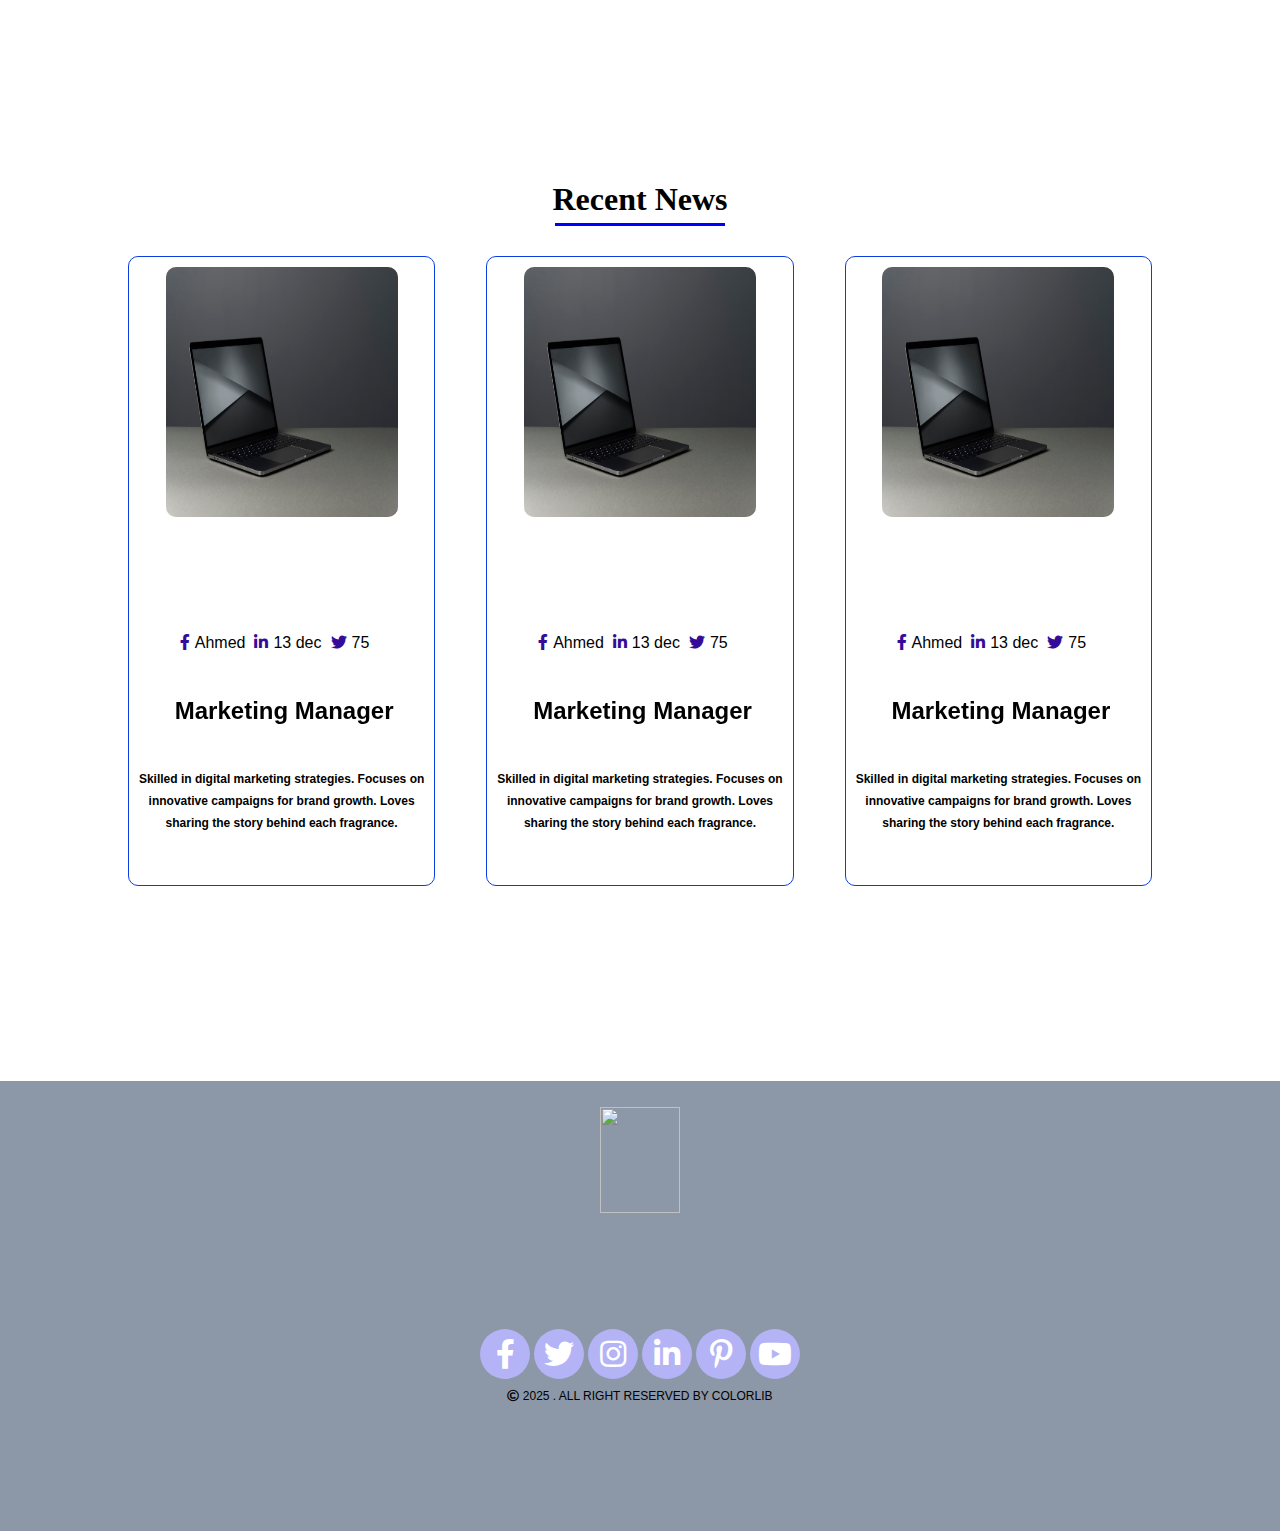
==== commit 38ef9822: "footer sec" ====
--- a/index.html
+++ b/index.html
@@ -385,16 +385,17 @@
     </div>
 </div>
 <div class="footer">
-    <img src="images/laptop-4.jpg" alt="" width="200px" height="200px">
+    <img src="images/laptop-4.jpg" alt="">
     <ul>
-        <li><i class="fab fa-facebook"></i></li>
+        <li><i class="fab fa-facebook-f"></i></li>
         <li><i class="fab fa-twitter"></i></li>
         <li><i class="fab fa-instagram"></i></li>
-        <li><i class="fab fa-linkedin"></i></li>
-        <li><i class="fab fa-pinterest"></i></li>
-        <li><i class="fab fa-youtube"></i></li>
-       
+        <li><i class="fab fa-linkedin-in"></i></li>
+        <li><i class="fab fa-pinterest-p"></i></li>
+        <li><i class="fab fa-youtube"></i></li> 
     </ul>
+    
+    <p><i class="far fa-copyright"></i> 2025 . all right reserved by colorlib</p>
 </div>
 
 </body>
--- a/css/style.css
+++ b/css/style.css
@@ -791,6 +791,8 @@
     color:rgba(27, 4, 94, 0.959);
     font-weight: bolder;
 }
+/*-------------------------------------/Recent news section-----------------------------------*/
+/*-------------------------------------Footer section-----------------------------------*/
 .footer{   
     width:100%;
     height: 50vh;
@@ -798,7 +800,33 @@
     text-align: center;
     padding-top: 2%;
 }
-.footer-ul li{
-    display: inline;
-    
+.footer ul{
+    list-style-type: none;
+    margin-bottom: 10px;
+}
+
+.footer ul li{
+    display: inline; 
+}
+.footer img{
+    width: 25%;
+    height: 50%;
+   
+    margin-bottom: 10px;
+}
+.footer ul li i{
+    
+    width:50px;
+    height:50px;
+    font-size: 30px;
+    border-radius: 50%;
+    background-color: rgb(179,179,245);
+    padding-top: 10px;
+    color: white;
+}
+.footer p{
+    font-size: 12px;
+    margin-top: 10px;
+    text-transform: uppercase;
+    font-family: 'Trebuchet MS', 'Lucida Sans Unicode', 'Lucida Grande', 'Lucida Sans', Arial, sans-serif;
 }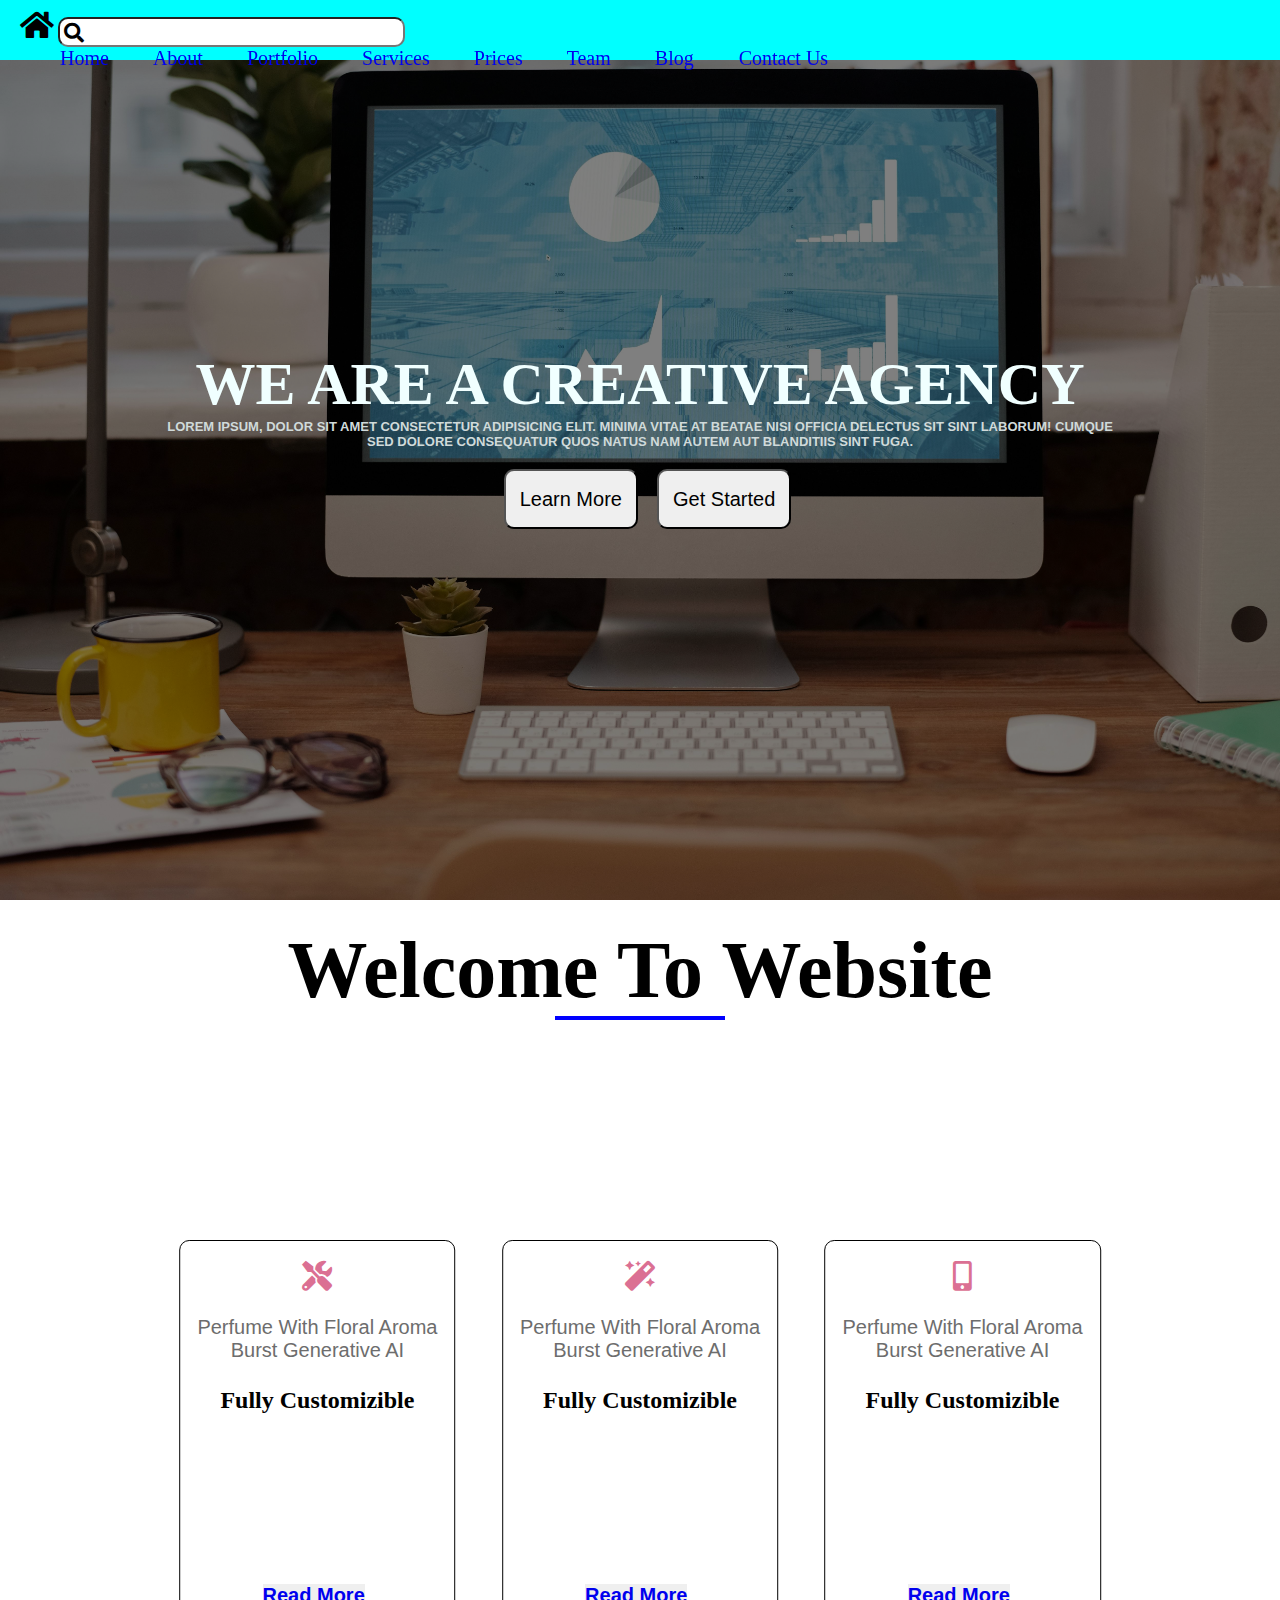
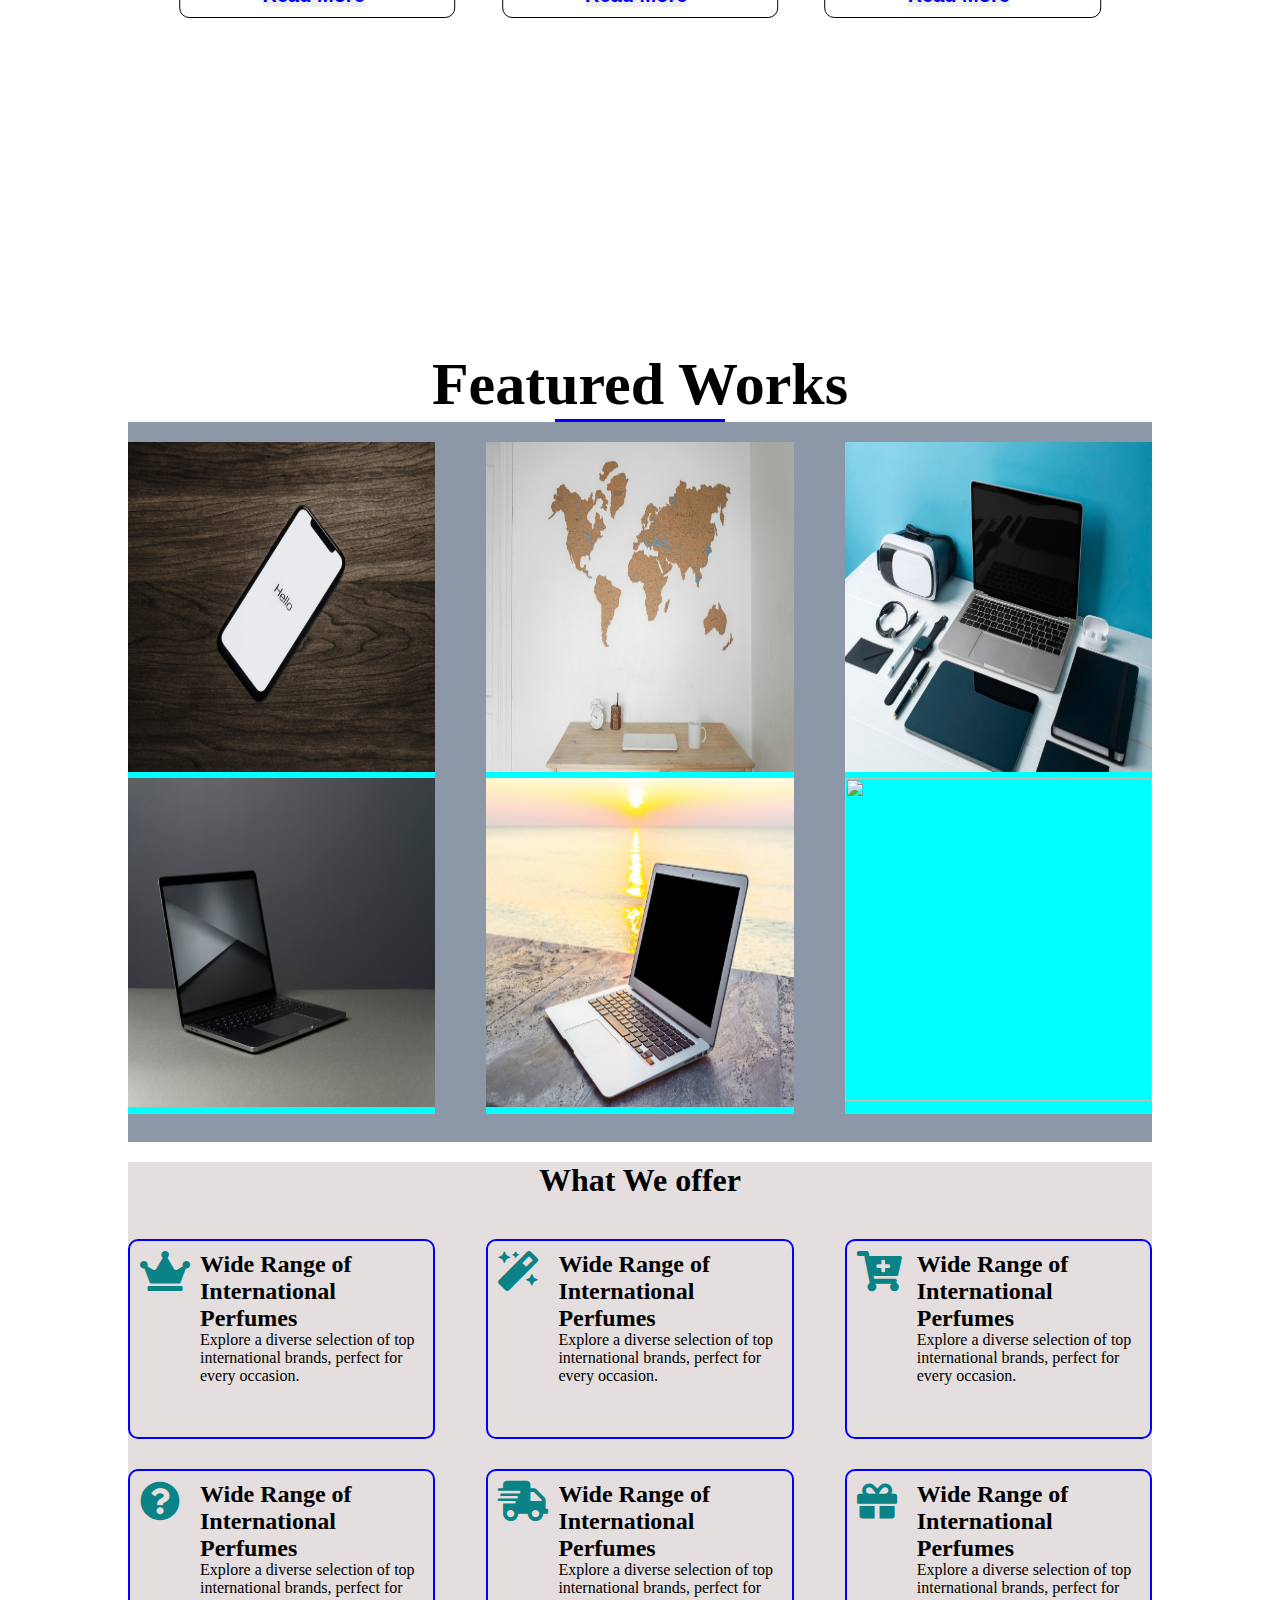
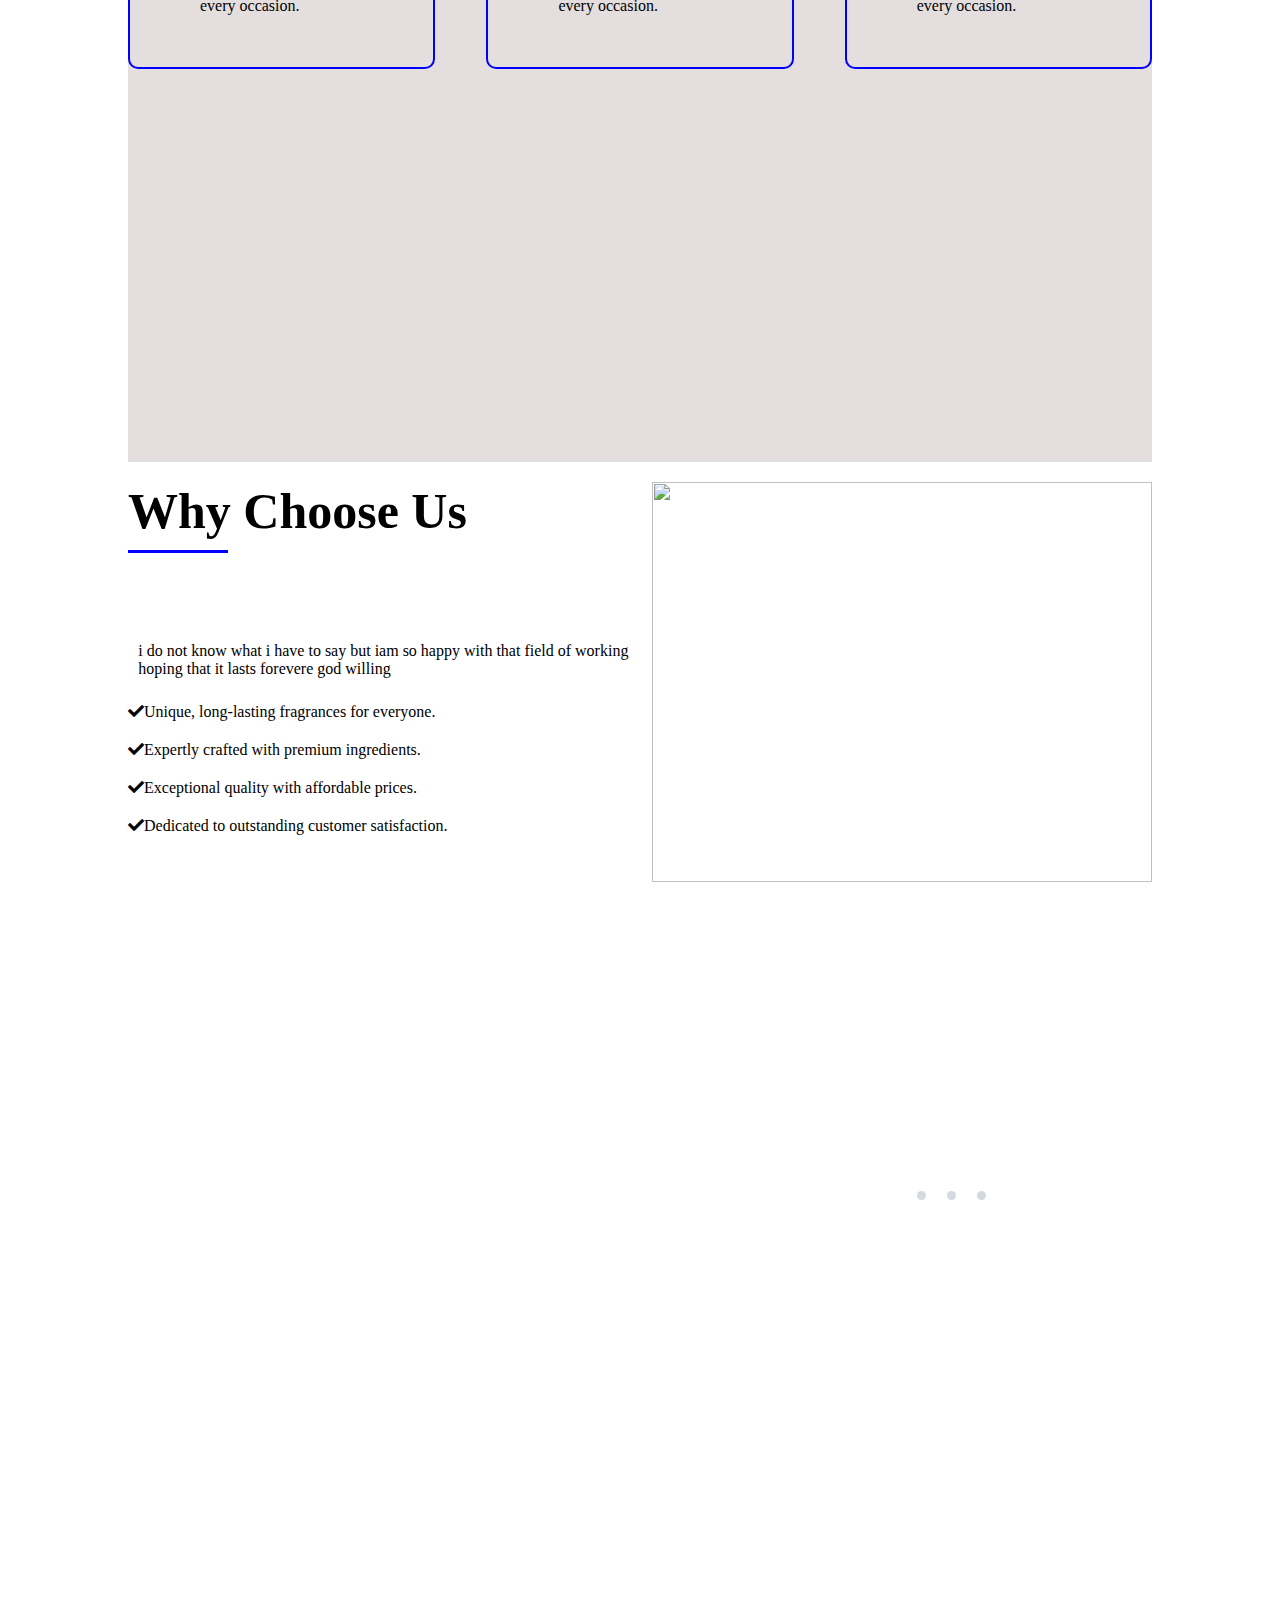
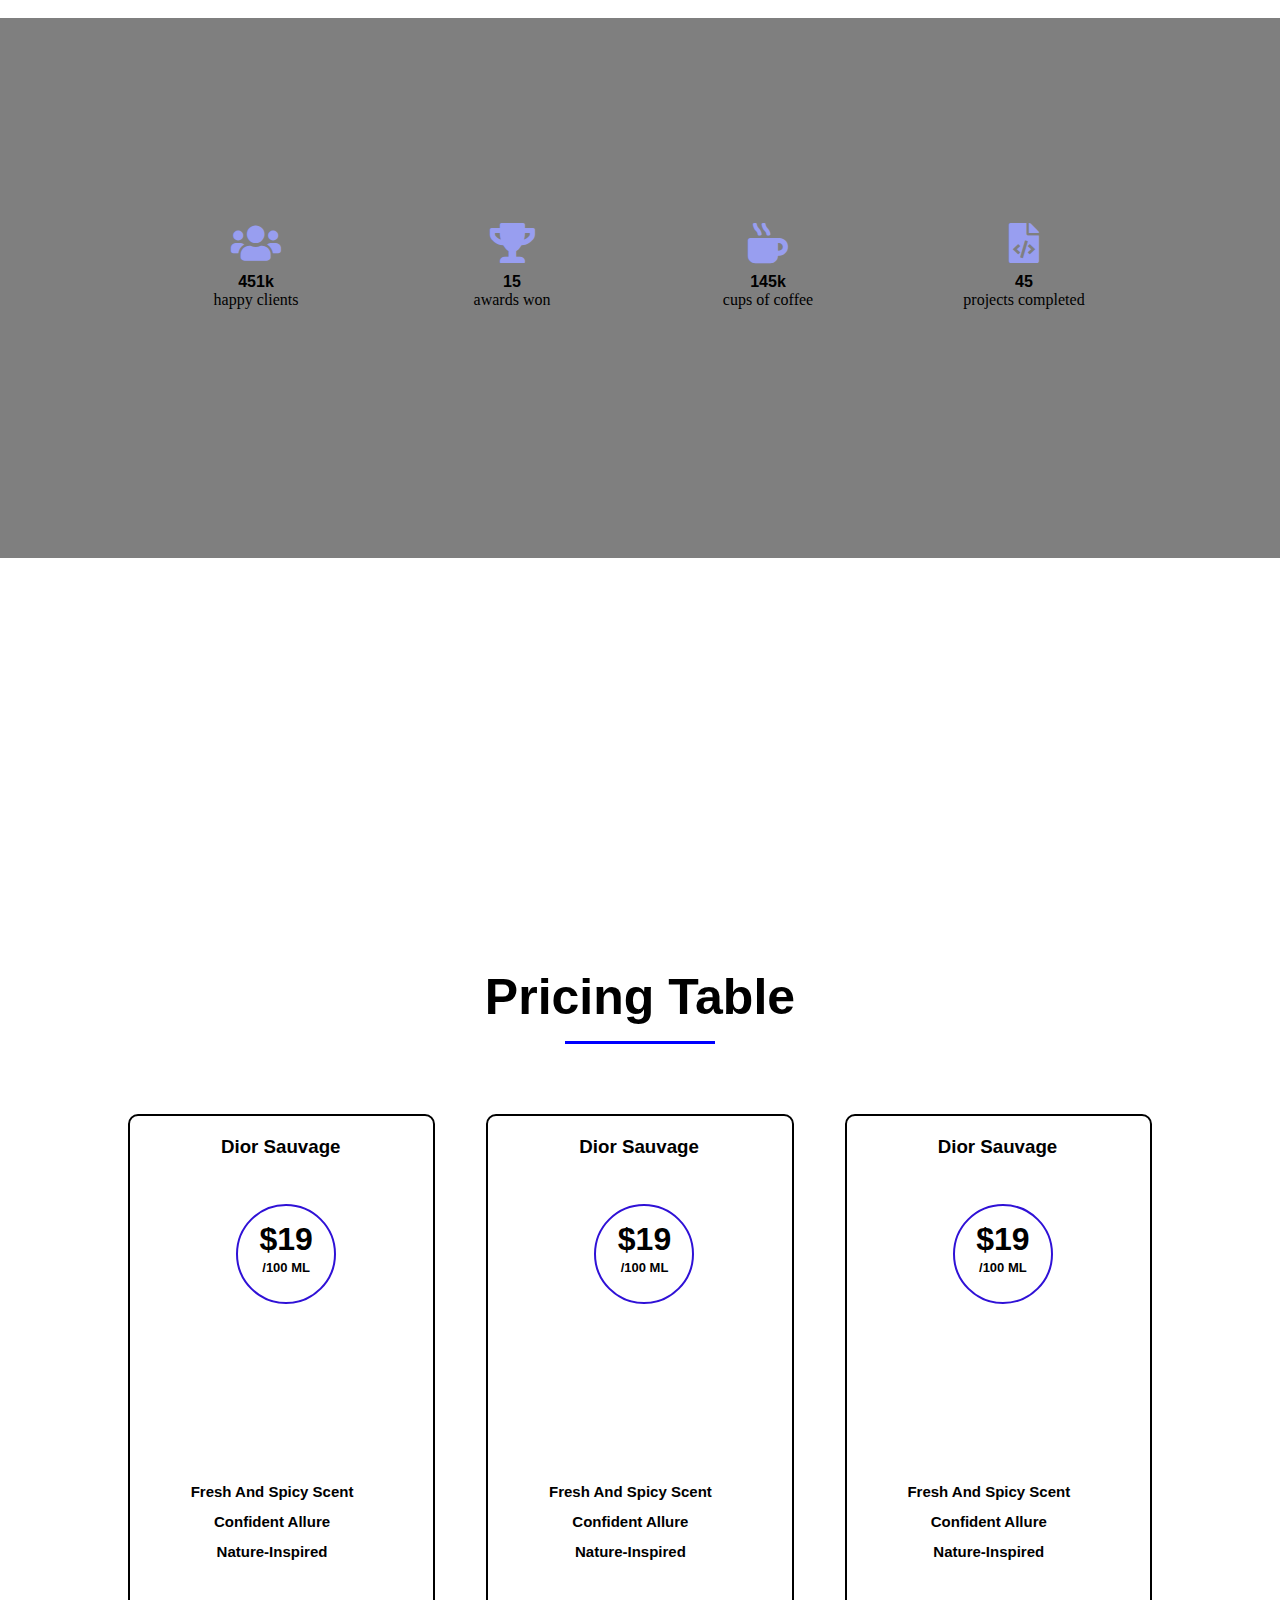
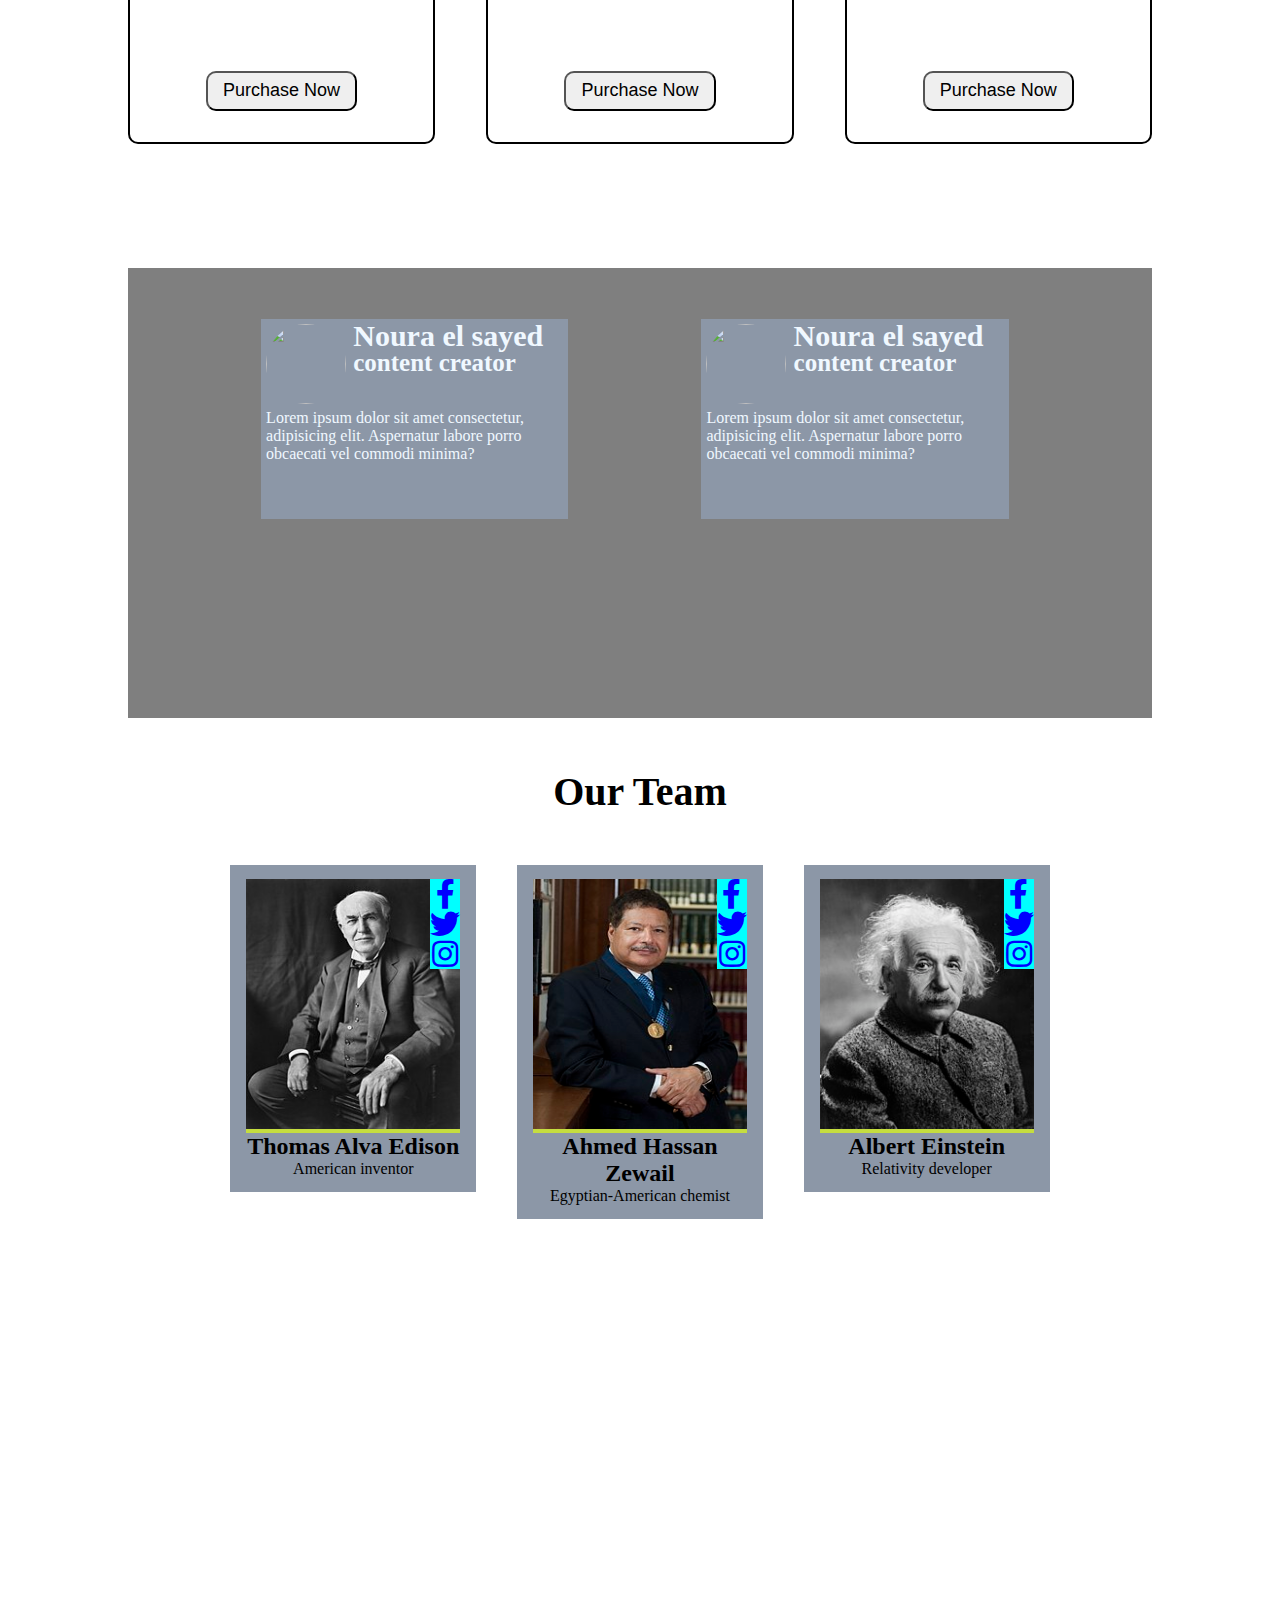
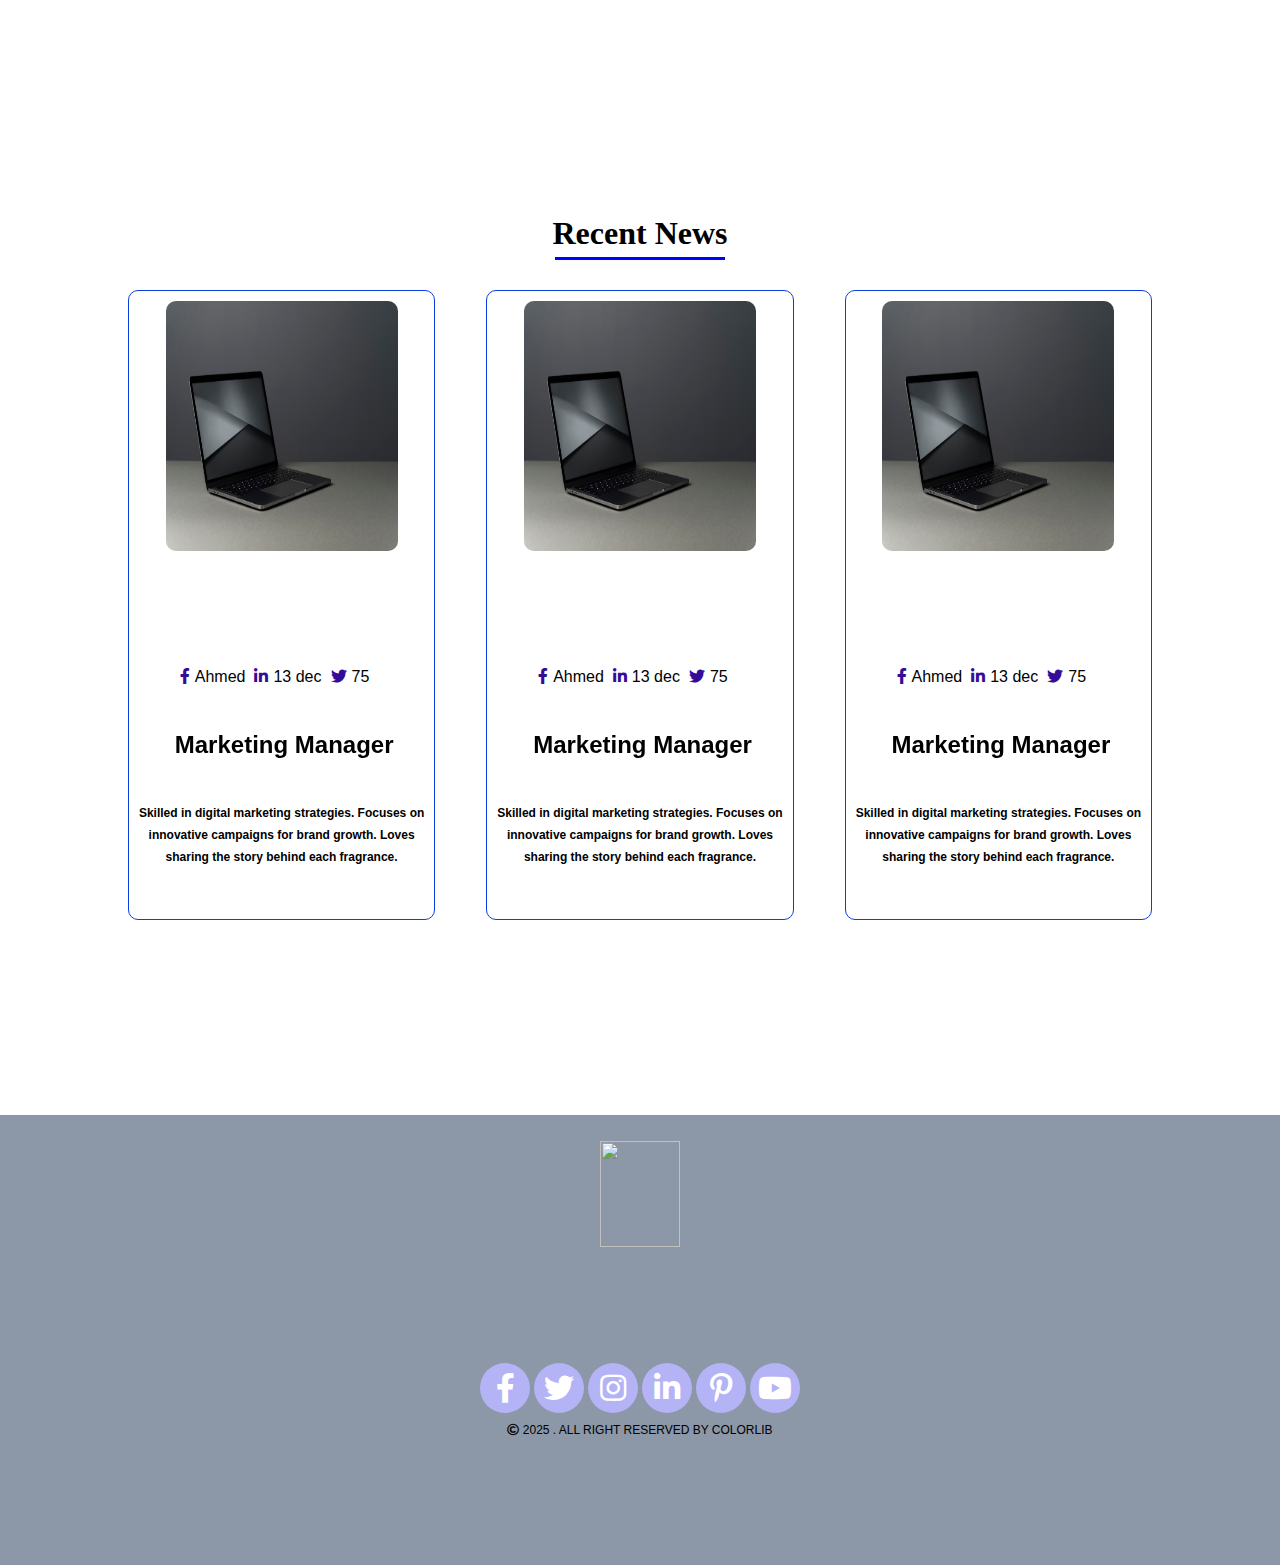
==== commit 585716d9: "07042025" ====
--- a/index.html
+++ b/index.html
@@ -10,8 +10,10 @@
     
     <div id="header">
         <div class="home-icons">
+            <i class="fas fa-search home-icon1"></i>
             <i class="fas fa-home home-icon1"></i>
             <input type="text" class="home-input">
+          
         </div>
         <ul>
             <li class="home-li"><a href="#">home</a></li>
@@ -31,8 +33,8 @@
         </ul>
     </div><!-- / header -->
 
-
-<!------------------------ Start section 1 --------------------------------->
+<!------------------------------------------End Header---------------------------------------------------------->
+<!------------------------ Start section 1 ------------------------------------------------------------------------------------------->
     <div class="container home-container">
         
             <div id="home-parent">
@@ -49,11 +51,12 @@
             </div>
         </div>
     </div>
-<!-------------------------- End section 1 ----------------------------------------->
+<!-------------------------- End section home -------------------------------------------------------------------------------------------->
        
-<!-------------------------------------------------Start Section 2------------------->
+<!-------------------------------------------------Start Section 2------------------------------------------------------------------->
 <div class="container">
     <h1 id="fully-h1">welcome to website</h1>
+    <span class="fully-h1-title-line-span"></span>
     <div id="fully-div">
                
                 <div id="fully-center">
@@ -61,24 +64,24 @@
                         <div class="fully-box">
                             <div class="fully-box-content">
                                 <i class="fas fa-tools fully-icon"></i>
+                                <p class="fully-p">Perfume with floral aroma burst Generative AI</p>
                                 <h2 class="fully-h2">fully customizible</h2>
-                                <p class="fully-p">Perfume with floral aroma burst Generative AI</p>
                                 <button class="fully-btn"><a href="#">Read More</a></button>
                             </div>
                         </div>
                         <div class="fully-box fully-box-2">
                             <div class="fully-box-content">
                                 <i class="fas fa-magic fully-icon"></i>
+                                <p class="fully-p">Perfume with floral aroma burst Generative AI</p>
                                 <h2 class="fully-h2">fully customizible</h2>
-                                <p class="fully-p">Perfume with floral aroma burst Generative AI</p>
                                 <button class="fully-btn"><a href="#">Read More</a></button>
                             </div>
                         </div>
                         <div class="fully-box">
                             <div class="fully-box-content">
                                 <i class="fas fa-mobile-alt fully-icon"></i>
+                                <p class="fully-p">Perfume with floral aroma burst Generative AI</p>
                                 <h2 class="fully-h2">fully customizible</h2>
-                                <p class="fully-p">Perfume with floral aroma burst Generative AI</p>
                                 <button class="fully-btn"><a href="#">Read More</a></button>
                             </div>
                         </div>
@@ -122,7 +125,7 @@
 
                    
 
-                </div>
+                </div><!---------featured-parent-->
 
              </div>
 <!------------------------ End featured conatainer --------------------------------------------------------------------->
@@ -170,55 +173,7 @@
                     
                  
           
-<!-------------------------------------- End offer container ------------------------------------>
-
-
-<!-------------------------------------- Team container ------------------------------------>
-
-             <div class="container">
-                <h1 class="team-title">Our team</h1>
-                <div class="team-parent">
-                    <div class="team-item">
-                        <div class="team-img">
-                            <img src="images/Thomas_Edison2.jpg" alt="">
-                            <div class="team-icons">
-                                <i class="fab fa-facebook-f"></i>
-                                <i class="fab fa-twitter"></i>
-                                <i class="fab fa-instagram"></i>
-                            </div><!-- / team icons -->
-                        </div><!-- / team img -->
-                        <h2>Thomas Alva Edison</h2>
-                        <p>American inventor</p>
-                    </div><!-- / team item -->
-                    <div class="team-item team-item-2">
-                        <div class="team-img">
-                            <img src="images/Ahmed_Zewail.JPG" alt="">
-                            <div class="team-icons">
-                                <i class="fab fa-facebook-f"></i>
-                                <i class="fab fa-twitter"></i>
-                                <i class="fab fa-instagram"></i>
-                            </div><!-- / team icons -->
-                        </div><!-- / team img -->
-                        <h2>Ahmed Hassan Zewail</h2>
-                        <p> Egyptian-American chemist</p>
-                    </div><!-- / team item -->
-                    <div class="team-item">
-                        <div class="team-img">
-                            <img src="images/Albert_Einstein.jpg" alt="">
-                            <div class="team-icons">
-                                <i class="fab fa-facebook-f"></i>
-                                <i class="fab fa-twitter"></i>
-                                <i class="fab fa-instagram"></i>
-                            </div><!-- / team icons -->
-                        </div><!-- / team img -->
-                        <h2>Albert Einstein</h2>
-                        <p>Relativity developer</p>
-                    </div><!-- / team item -->
-                    </div><!-- / team parent -->
-                       
-
-    </div><!-- / conatiner-->
-<!-------------------------------------- End Team container --------------------------------------------------------------------------->
+<!-------------------------------------- End offer section ------------------------------------>
 
 <!-------------------------------------- Start why choose us --------------------------------------------------------------------->
    <div class="container">
@@ -241,6 +196,37 @@
     </div>
    </div>
 <!-------------------------------------- End why choose us --------------------------------------------------------------------->
+
+<!--------------------------------Start Sections Statistics------------------------------------------------->
+<div class="container stat-container">
+    <div class="stat-parent">
+        <div class="overlay">
+            <div class="stats-items">
+                <div class="stat-item">
+                    <i class="fas fa-users"></i>
+                    <h4>451k</h4>
+                    <p>happy clients</p>
+                </div>
+                <div class="stat-item">
+                    <i class="fas fa-trophy"></i>
+                    <h4>15</h4>
+                    <p>awards won</p>
+                </div>
+                <div class="stat-item">
+                    <i class="fas fa-mug-hot"></i>
+                    <h4>145k</h4>
+                    <p>cups of coffee</p>
+                </div>
+                <div class="stat-item">
+                    <i class="fas fa-file-code"></i>
+                    <h4>45</h4>
+                    <p>projects completed</p>
+                </div>
+            </div>
+        </div>
+    </div>
+</div> 
+<!-----------------------------------End stats sections-------------------------------------------------->
 <!-------------------------------------- Start pricing table --------------------------------------------------------------------->
 <div class="container">
     <div class="pricing-parent">
@@ -291,7 +277,6 @@
     </div>
 </div>
 <!-------------------------------------- end pricing table --------------------------------------------------------------------->
-
 <!-------------------------------------- Start members sections --------------------------------------------------------------------->
 <div class="container">
     <div class="members-parent">
@@ -317,36 +302,52 @@
     </div>
 </div>
 <!--------------------------------End Section Members------------------------------------------------------>
-<!--------------------------------Start Sections Statistics------------------------------------------------->
-<div class="container stat-container">
-    <div class="stat-parent">
-        <div class="overlay">
-            <div class="stats-items">
-                <div class="stat-item">
-                    <i class="fas fa-users"></i>
-                    <h4>451k</h4>
-                    <p>happy clients</p>
-                </div>
-                <div class="stat-item">
-                    <i class="fas fa-trophy"></i>
-                    <h4>15</h4>
-                    <p>awards won</p>
-                </div>
-                <div class="stat-item">
-                    <i class="fas fa-mug-hot"></i>
-                    <h4>145k</h4>
-                    <p>cups of coffee</p>
-                </div>
-                <div class="stat-item">
-                    <i class="fas fa-file-code"></i>
-                    <h4>45</h4>
-                    <p>projects completed</p>
-                </div>
-            </div>
-        </div>
-    </div>
-</div> 
-<!-----------------------------------End stats sections-------------------------------------------------->
+<!-------------------------------------- Team container ------------------------------------>
+
+<div class="container">
+    <h1 class="team-title">Our team</h1>
+    <div class="team-parent">
+        <div class="team-item">
+            <div class="team-img">
+                <img src="images/Thomas_Edison2.jpg" alt="">
+                <div class="team-icons">
+                    <i class="fab fa-facebook-f"></i>
+                    <i class="fab fa-twitter"></i>
+                    <i class="fab fa-instagram"></i>
+                </div><!-- / team icons -->
+            </div><!-- / team img -->
+            <h2>Thomas Alva Edison</h2>
+            <p>American inventor</p>
+        </div><!-- / team item -->
+        <div class="team-item team-item-2">
+            <div class="team-img">
+                <img src="images/Ahmed_Zewail.JPG" alt="">
+                <div class="team-icons">
+                    <i class="fab fa-facebook-f"></i>
+                    <i class="fab fa-twitter"></i>
+                    <i class="fab fa-instagram"></i>
+                </div><!-- / team icons -->
+            </div><!-- / team img -->
+            <h2>Ahmed Hassan Zewail</h2>
+            <p> Egyptian-American chemist</p>
+        </div><!-- / team item -->
+        <div class="team-item">
+            <div class="team-img">
+                <img src="images/Albert_Einstein.jpg" alt="">
+                <div class="team-icons">
+                    <i class="fab fa-facebook-f"></i>
+                    <i class="fab fa-twitter"></i>
+                    <i class="fab fa-instagram"></i>
+                </div><!-- / team icons -->
+            </div><!-- / team img -->
+            <h2>Albert Einstein</h2>
+            <p>Relativity developer</p>
+        </div><!-- / team item -->
+        </div><!-- / team parent -->
+           
+
+</div><!-- / conatiner-->
+<!-------------------------------------- End Team container --------------------------------------------------------------------------->
 <!-----------------------------------Start Recent news sections------------------------------------------->
 <div class="container">
     <div class="recent-parent">
@@ -384,6 +385,7 @@
         </div>
     </div>
 </div>
+<!-----------------------------------------Satrt footer section-------------------------------------------------------------------------->
 <div class="footer">
     <img src="images/laptop-4.jpg" alt="">
     <ul>
--- a/css/style.css
+++ b/css/style.css
@@ -32,19 +32,29 @@
     margin-left:20px;
     text-transform: capitalize;
     font-size: 20px;
-    /* position: relative; */
     cursor: pointer;
+   
 }
 .home-li a{
     list-style-type: none;
     display: inline;
     text-decoration: none;
     margin-left:20px;
+    margin-bottom: 10px;
     text-transform: capitalize;
     font-size: 20px;
     position: relative;
     cursor: pointer;
 }
+.fa-search{
+    top:38%;
+    font-size: 20px;
+    font-weight: 300;
+
+    position: absolute;
+    left:5%;
+    z-index: 100;
+}
 
 
 .home-icons{
@@ -57,7 +67,7 @@
     width:80%;
     border-radius: 10px;
 }
-.home-li-blog li{
+.home-li-blog{
     
     position: relative;
 }
@@ -65,42 +75,44 @@
     color: black;
     position: absolute;
     width: 150px;
-    left:0;
-    background-color: white;
+    top:140%;
+    left:0px;
+    background-color:white;
     text-align: center;
-    top:150%;
-    padding: 5px;
-    visibility: hidden;
+    list-style: none;
+    padding: 0px;
+    display: block;
     border-radius: 10px;
     opacity: 0.5;
     z-index: 1;
-    
+    margin: 0;
+    opacity: 0;
+}
+.dropdown-ul li{
+    margin: 15px 0px; 
+    padding: 0px;
+    display: block;
+}
+.home-li-blog ul li a{
+    padding: 0;
+    margin-left: 0px;    
+} 
+.home-li-blog:hover ul{
+    position: absolute;
+    opacity: 1;
+    z-index: 2;
    
-}
-.home-li-blog ul li a{
-    
-    padding: 10px 0px;
-    margin: 0;
-    display: block;
-    text-align: center;
-    color: rgb(62, 9, 184);
-    
-    
-
 } 
 .home-li-dw{
     font-size: 15px;
-    
-    background-color: #c5dd3f;
-    
-    
-    
-    
-
-}
-.home-li-blog:hover .dropdown-ul{
-    visibility: visible;
-    transition: 1s;
+    padding: 10px;
+    
+    
+    
+    
+    
+    
+
 }
 /* --------------------------------------------Section home------------------------- */
 .home-container{
@@ -173,13 +185,14 @@
     position: absolute;
     left: 0;
     bottom:0;
+    top:25px;
 
 }
 .home-li a:hover::after{
    
     width:100%;
     height: 3px;
-    transition: 1s;
+    transition: 0.5s;
 
 }
 /* ---------------------------------------------Section Fully--------------------------------------------------------------------------- */
@@ -188,6 +201,14 @@
     height: 100vh;
     padding: 15px auto;
     margin: auto;
+}
+.fully-h1-title-line-span{
+    display: block;
+    background: blue;
+    margin: auto;
+    width: 170px;
+    height: 4px;
+    margin-bottom: 30px;
 }
 #fully-center{
     width:100%;
@@ -220,8 +241,8 @@
     position: relative;
     float: left;
     margin-top: 10px;
-    
     padding: 0;
+    
 
 }
 .fully-box-2{
@@ -235,6 +256,7 @@
     top:50%;
     left:50%;
     transform: translate(-50%,-50%);
+    z-index: 1;
 
 
 }
@@ -242,16 +264,21 @@
     color: palevioletred;
     font-size: 30px;
     margin-bottom: 25px;
+
 }
 .fully-h2{
     text-transform: capitalize;
     margin-bottom:25px ;
+ 
+  
 }
 .fully-p{
     text-transform: capitalize;
     font-family: 'Trebuchet MS', 'Lucida Sans Unicode', 'Lucida Grande', 'Lucida Sans', Arial, sans-serif;
     font-size: 20px;
     margin-bottom:25px ;
+    color: rgb(109,109,109);
+    
 }
 .fully-btn{
     color: blueviolet;
@@ -259,6 +286,10 @@
     font-weight: bolder;
     border: none;
     font-size: 20px;
+    position: absolute;
+    bottom: 10px;
+    z-index: 0;
+    left:30%;
     }
 .fully-btn a{
     text-decoration-line: none;
@@ -267,21 +298,31 @@
 .fully-box::after{
     content: "";
     position: absolute;
+    background-color: rgba(184, 175, 238, 0.5);
     width:0;
     height: 0;
     top:0;
     left: 0;
-    background-color: black;
-    opacity: 0;
+   
 }
 .fully-box:hover::after{
+   content: "";
     position: absolute;
     width:100%;
     height: 100%;
-    background-color: black;
-    opacity: 0.5;
     transition: 1s;
-}
+
+}
+.fully-box:hover .fully-h2{
+    color:white;
+    
+    
+}
+.fully-box:hover .fully-p{
+    color:black;
+    
+}
+
 
 /* ---------------------------------------------Section Featured--------------------------------------------------------------- */
 .featured-parent{
@@ -491,7 +532,7 @@
         width: 100%;
         height: 100vh;
         text-align: center;
-        background-color: #e6e7e1;
+        background-color:white;
         font-family: Verdana, Geneva, Tahoma, sans-serif;
         margin: auto;
        }
@@ -594,7 +635,7 @@
         right: 0;
     }
     .pricing-item:hover h3{
-        color: #350b99;
+        color:white;
     }
     /*-----------------------------------------------------Members section--------------------------------*/
     .members-parent{
@@ -651,7 +692,6 @@
     .stat-container{
         width:100%;
         height: 100vh;
-        /* background-color: #c5dd3f; */
     }
     .stat-parent{
         width:100%;
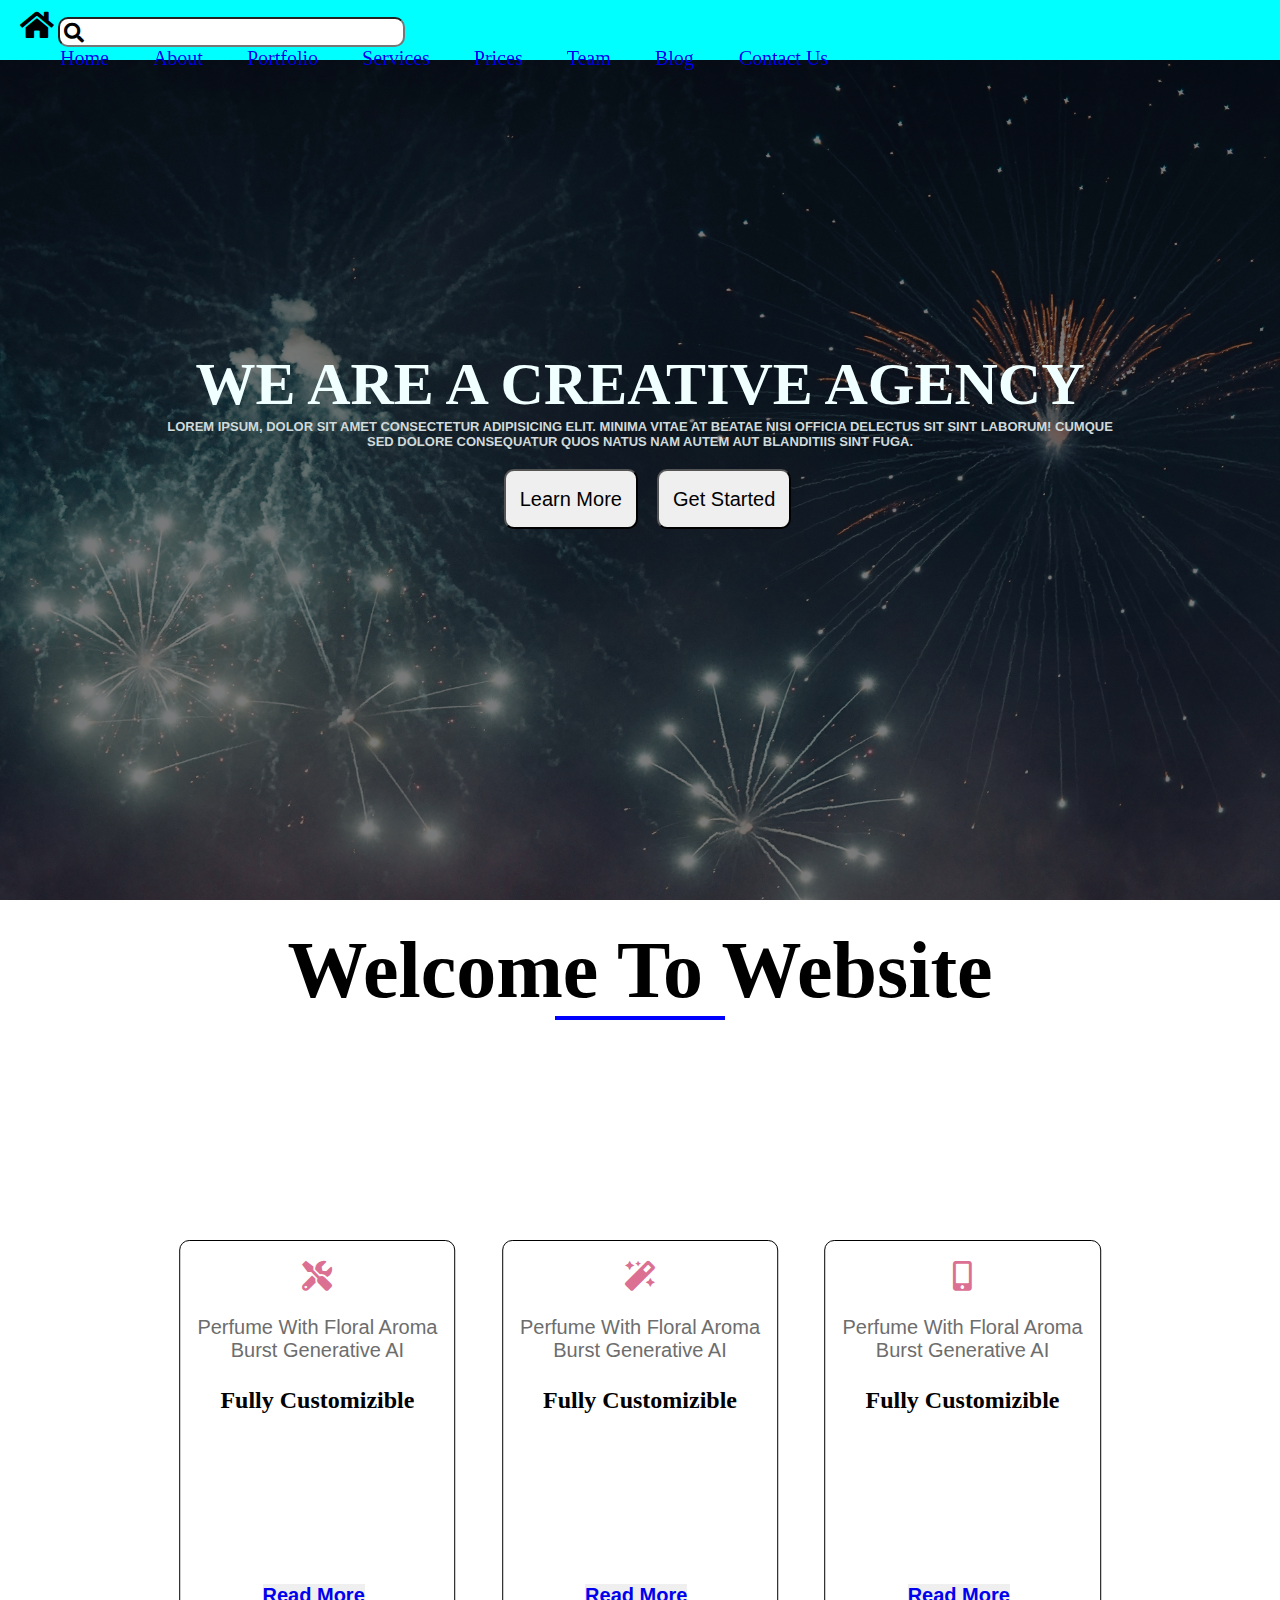
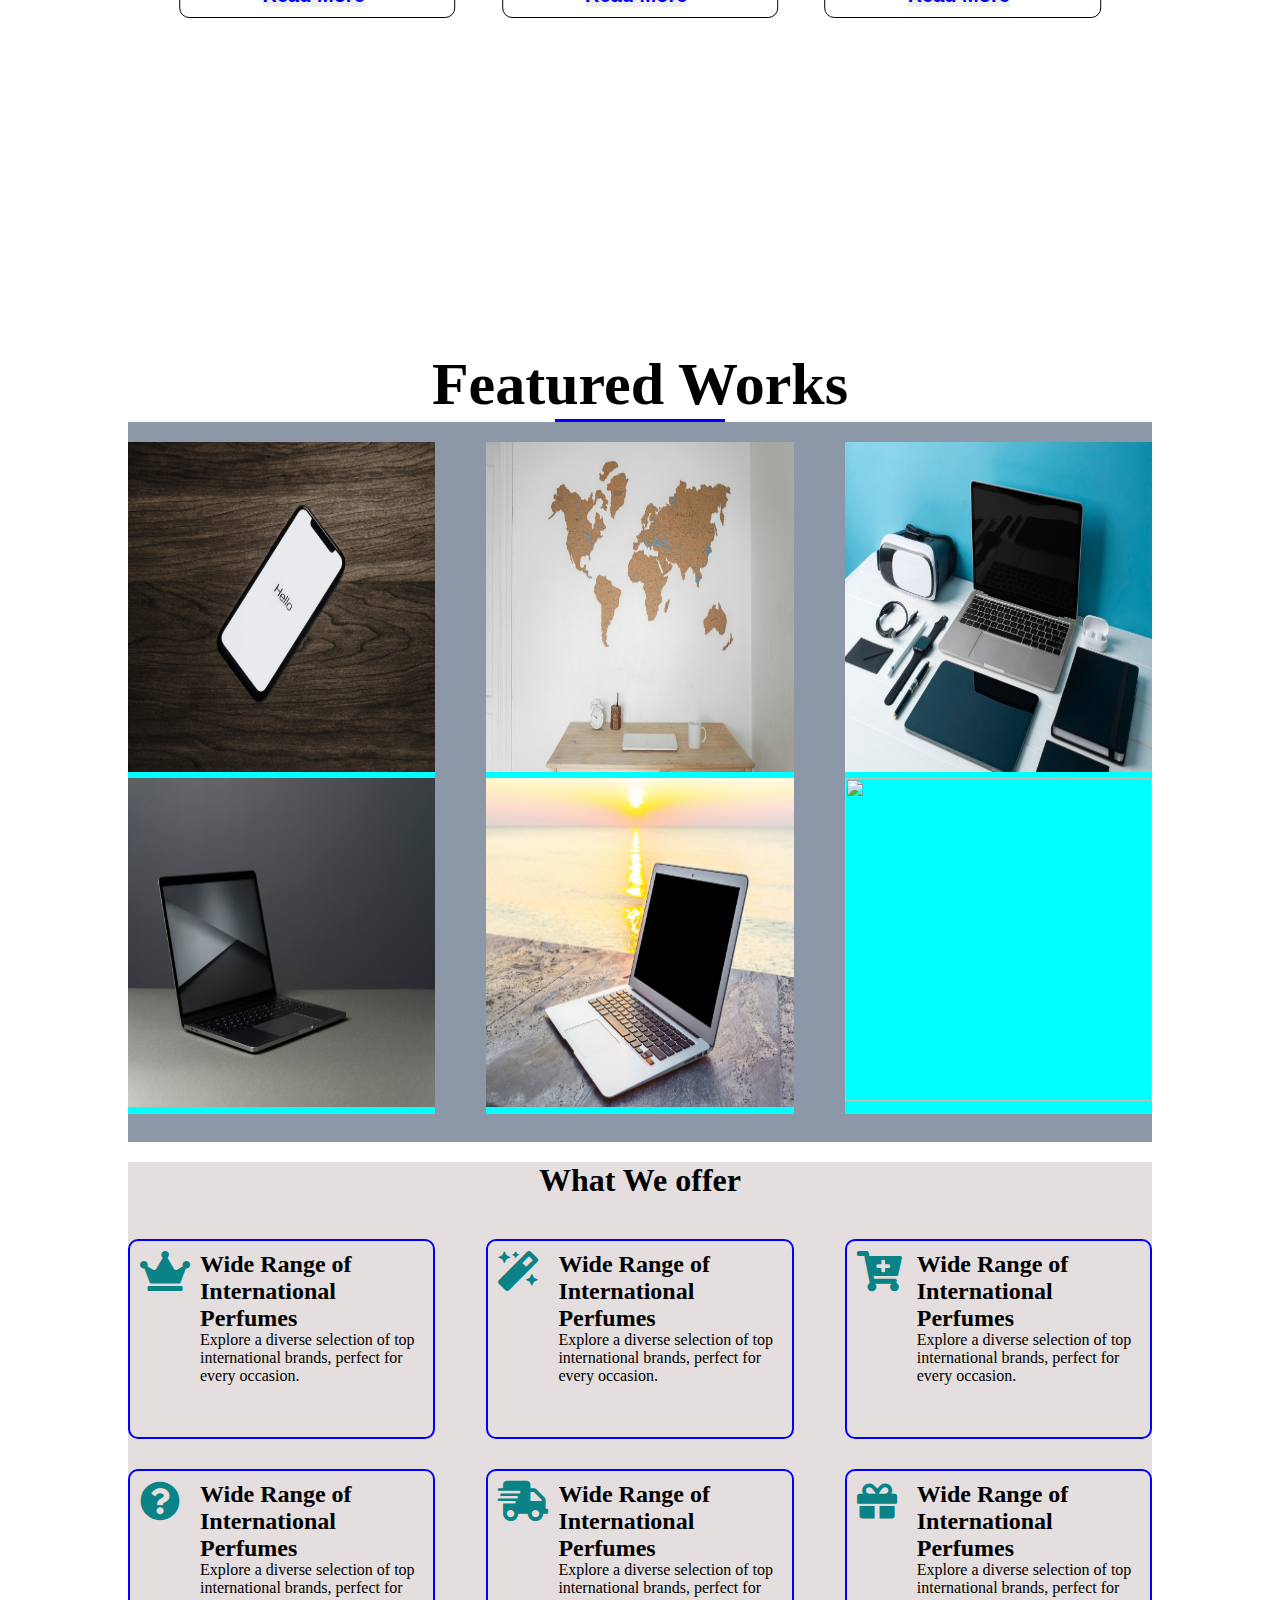
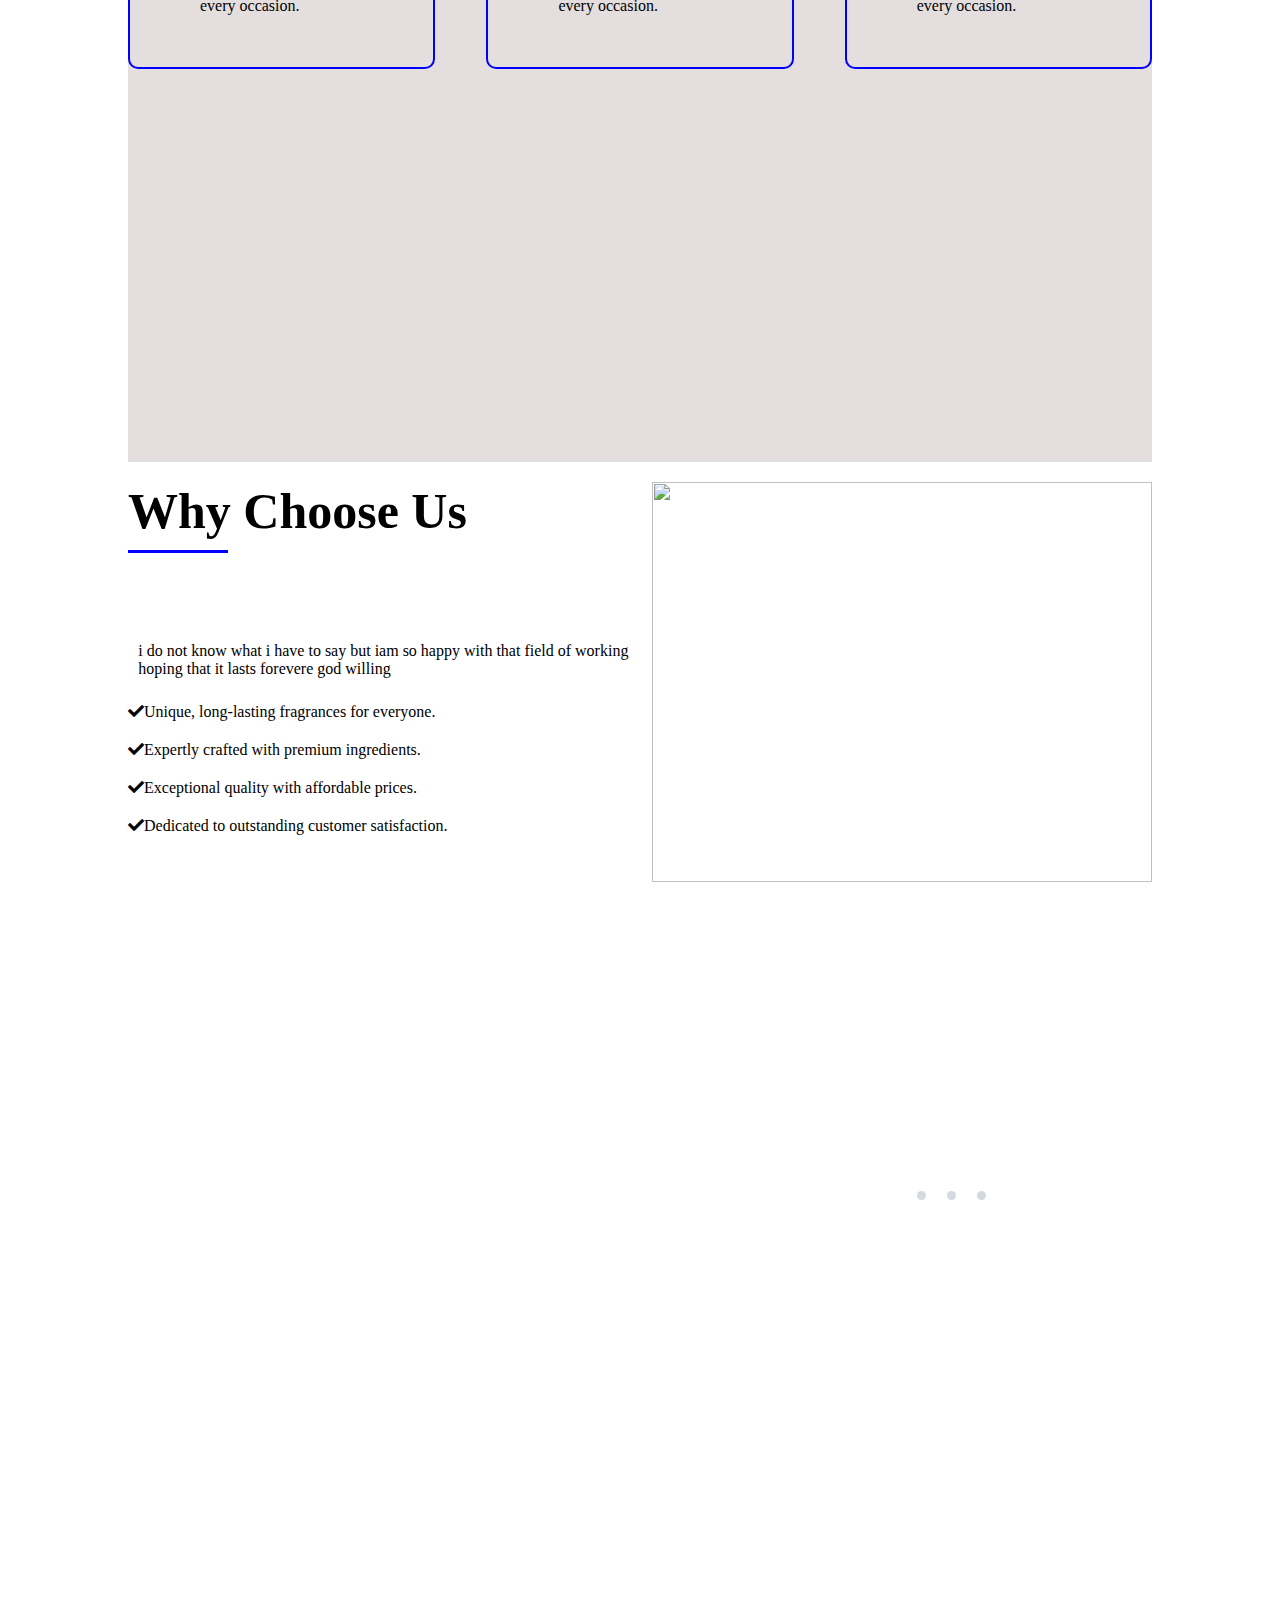
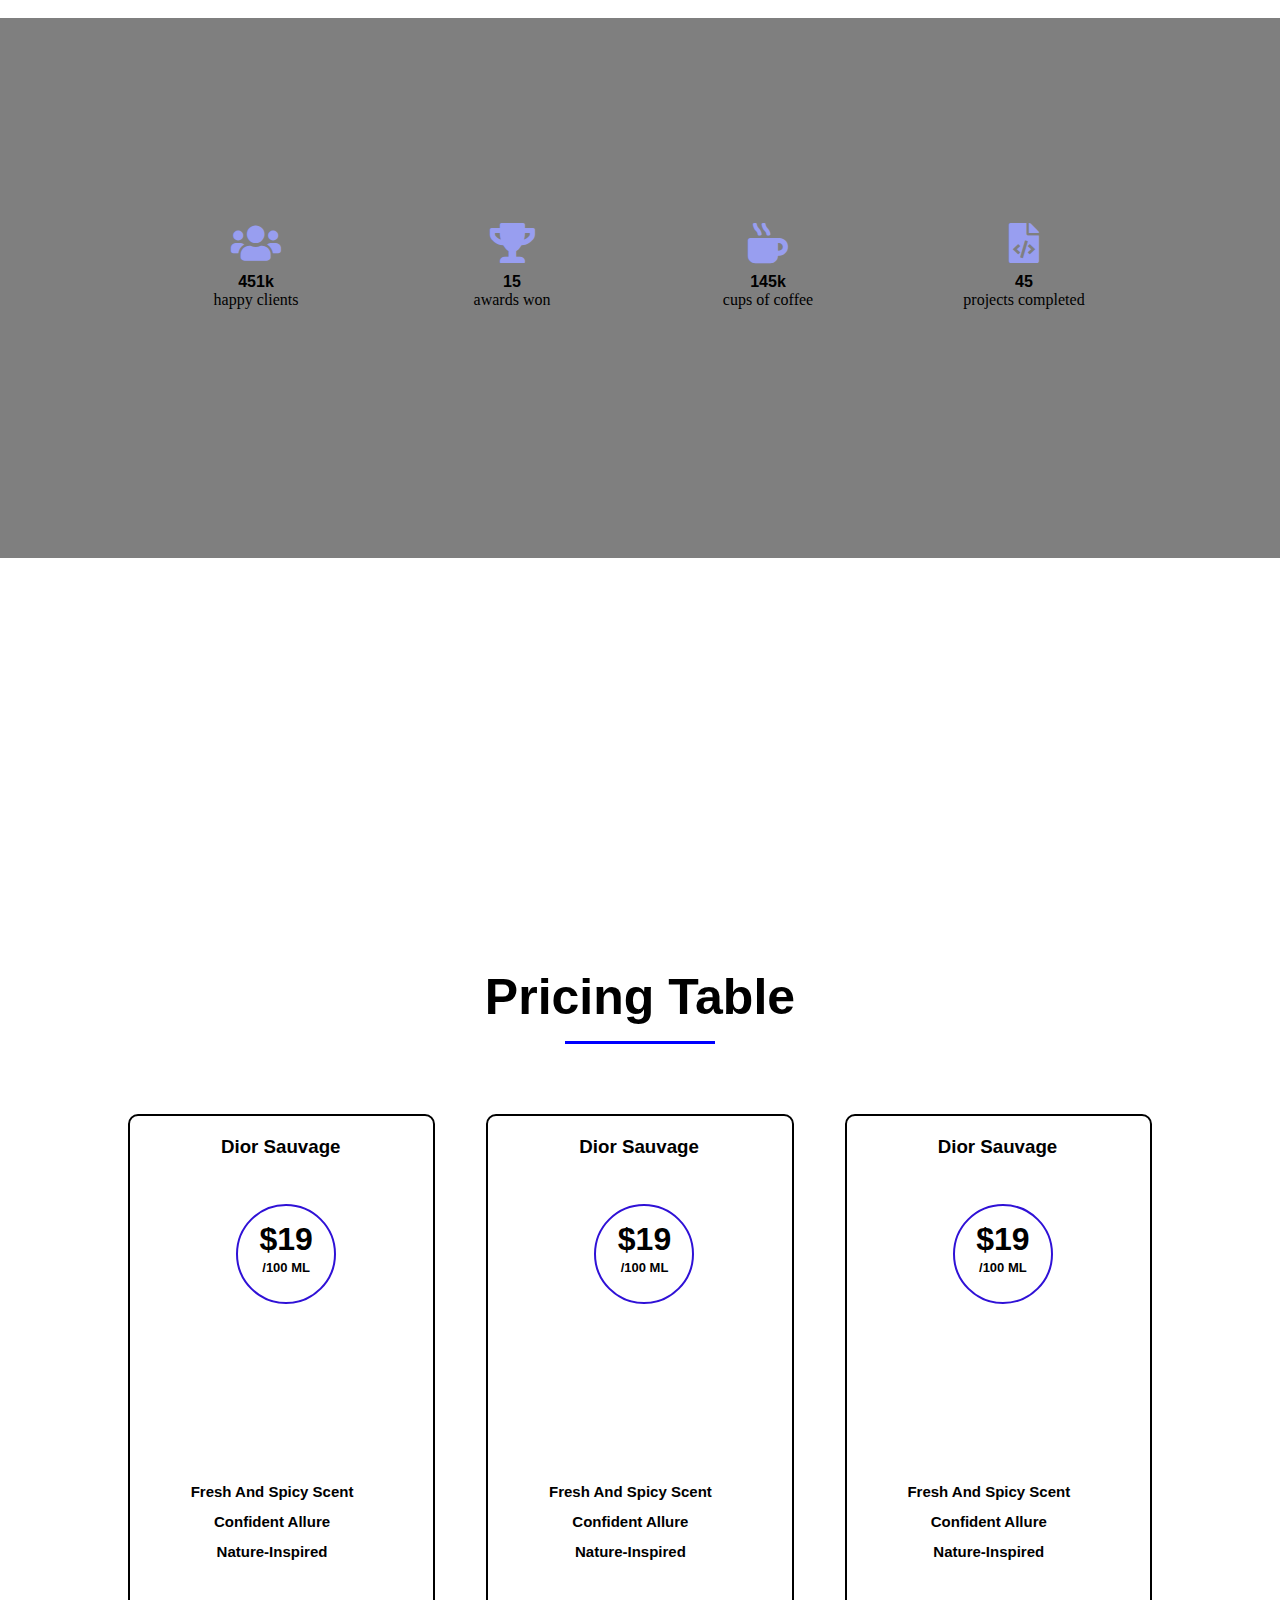
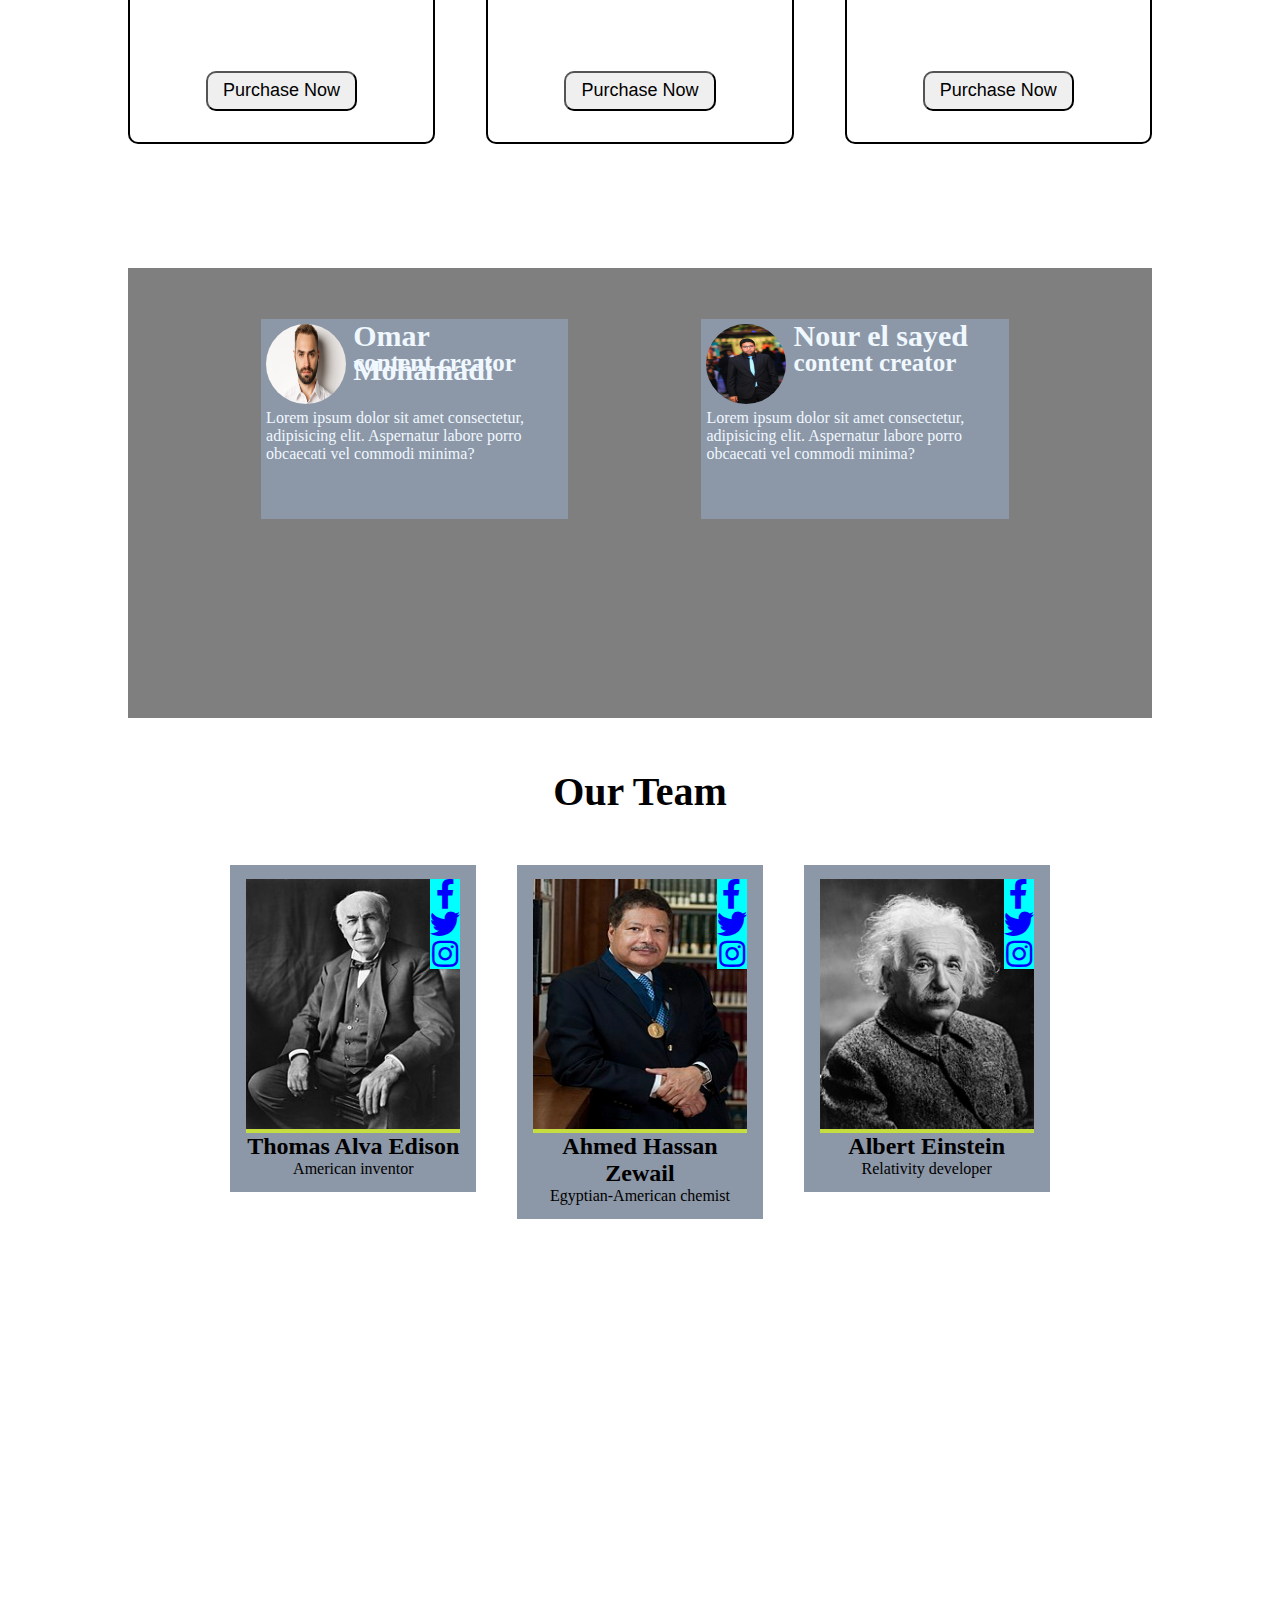
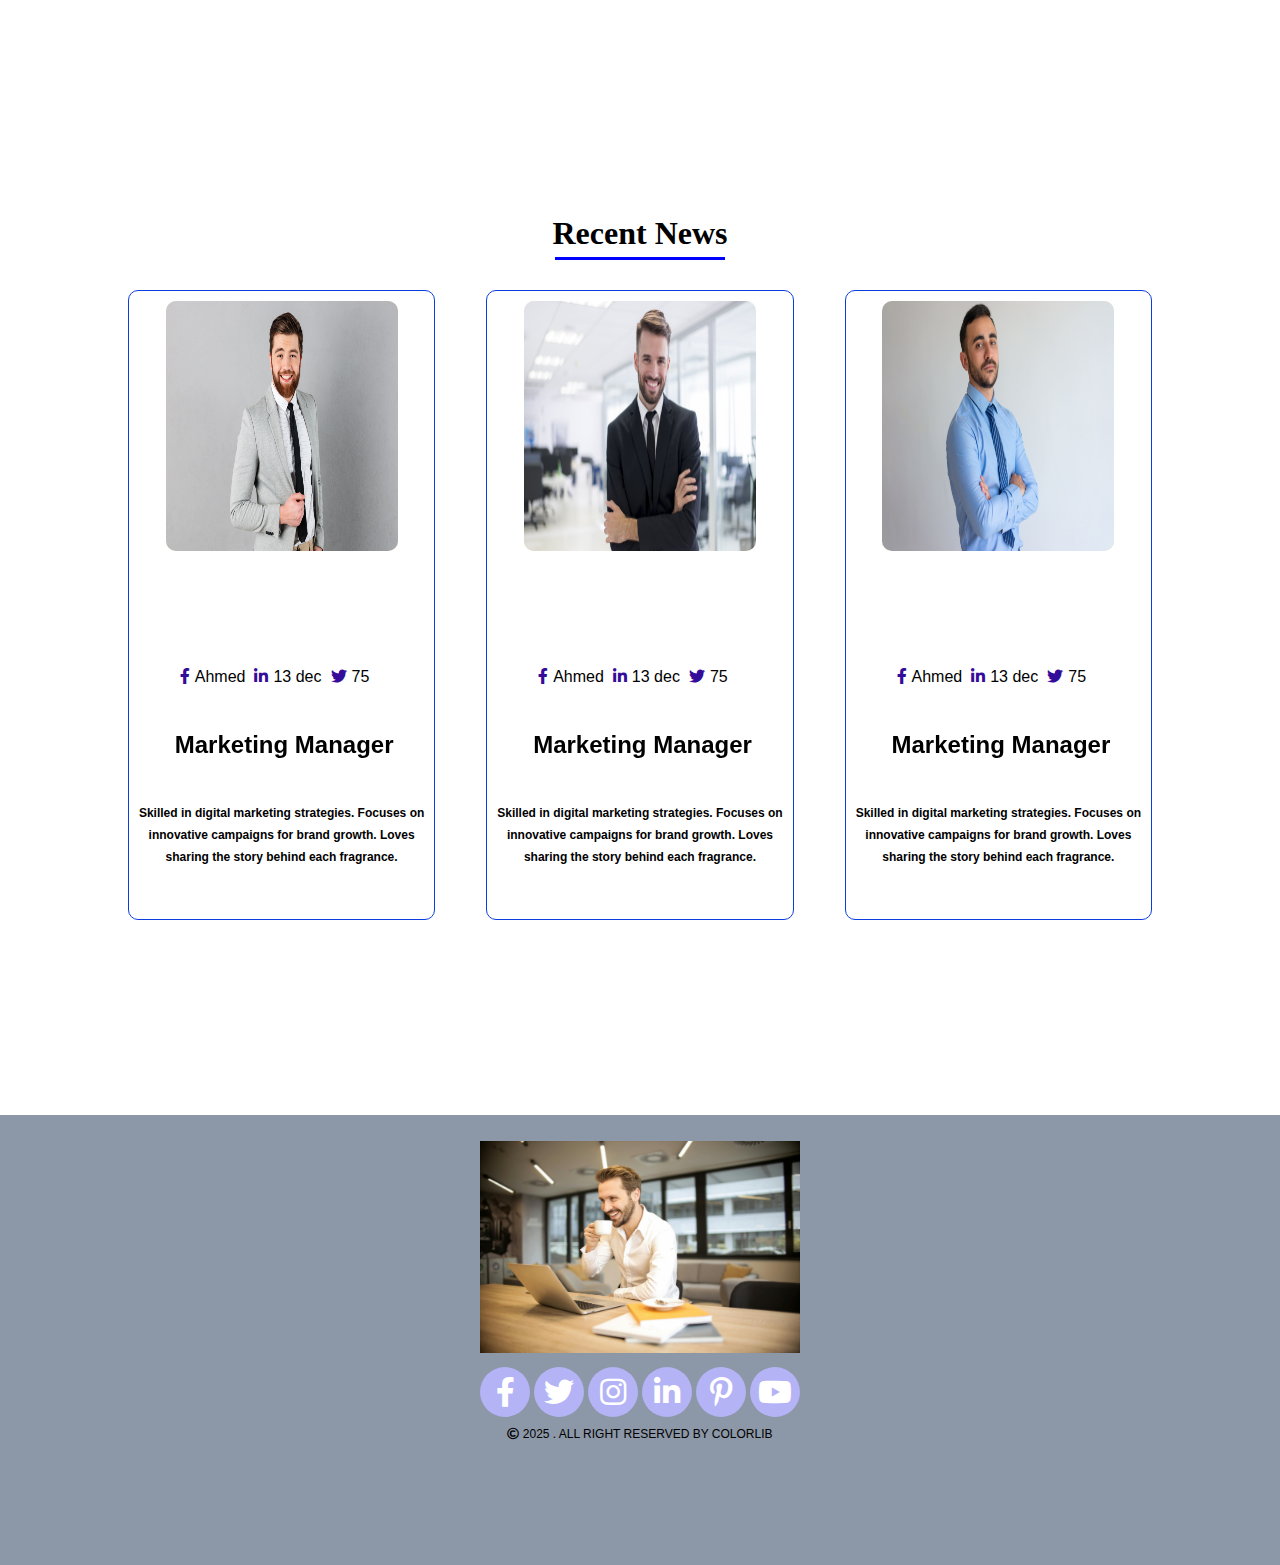
==== commit 03ec25bb: "add images" ====
--- a/index.html
+++ b/index.html
@@ -282,16 +282,16 @@
     <div class="members-parent">
         <div class="overlay">
             <div class="members-content">
-                <img src="images/man1.jpg" alt="" width="80px" height="80px">
-                <h3>Noura el sayed</h3>
+                <img src="images/man_f1 (1).jpg" alt="" width="80px" height="80px">
+                <h3>Omar Mohamadi</h3>
                 <h4>content creator</h4>
                 <p>Lorem ipsum dolor sit amet consectetur, adipisicing elit. Aspernatur labore porro obcaecati vel commodi minima?</p>
                 
 
             </div>
             <div class="members-content">
-                <img src="images/man1.jpg" alt="" width="80px" height="80px">
-                <h3>Noura el sayed</h3>
+                <img src="images/man5.jpg" alt="" width="80px" height="80px">
+                <h3>Nour el sayed</h3>
                 <h4>content creator</h4>
                 <p>Lorem ipsum dolor sit amet consectetur, adipisicing elit. Aspernatur labore porro obcaecati vel commodi minima?</p>
                 
@@ -347,14 +347,14 @@
            
 
 </div><!-- / conatiner-->
-<!-------------------------------------- End Team container --------------------------------------------------------------------------->
+<!-------------------------------------- End Team section --------------------------------------------------------------------------->
 <!-----------------------------------Start Recent news sections------------------------------------------->
 <div class="container">
     <div class="recent-parent">
         <h1 class="recent-news-h1">Recent News</h1>
         <span class="recent-news-title-span"></span>
         <div class="recent-item">
-            <img src="images/laptop-2.jpg" alt="">
+            <img src="images/b_man1.jpg" alt="">
             <div class="recent-icons">
                 <i class="fab fa-facebook-f"></i><span>Ahmed</span>
                 <i class="fab fa-linkedin-in"></i><span>13 dec</span>
@@ -364,7 +364,7 @@
             <p>Skilled in digital marketing strategies. Focuses on innovative campaigns for brand growth. Loves sharing the story behind each fragrance.</p>
         </div>
         <div class="recent-item recent-item2">
-            <img src="images/laptop-2.jpg" alt="">
+            <img src="images/b_man2.jpg" alt="">
             <div class="recent-icons">
                 <i class="fab fa-facebook-f"></i><span>Ahmed</span>
                 <i class="fab fa-linkedin-in"></i><span>13 dec</span>
@@ -374,7 +374,7 @@
             <p>Skilled in digital marketing strategies. Focuses on innovative campaigns for brand growth. Loves sharing the story behind each fragrance.</p>
         </div>
         <div class="recent-item">
-            <img src="images/laptop-2.jpg" alt="">
+            <img src="images/b_man3.jpg" alt="">
             <div class="recent-icons">
                 <i class="fab fa-facebook-f"></i><span>Ahmed</span>
                 <i class="fab fa-linkedin-in"></i><span>13 dec</span>
@@ -385,9 +385,9 @@
         </div>
     </div>
 </div>
-<!-----------------------------------------Satrt footer section-------------------------------------------------------------------------->
+<!-----------------------------------------Start footer section-------------------------------------------------------------------------->
 <div class="footer">
-    <img src="images/laptop-4.jpg" alt="">
+    <img src="images/man6.jpg" alt="">
     <ul>
         <li><i class="fab fa-facebook-f"></i></li>
         <li><i class="fab fa-twitter"></i></li>
--- a/css/style.css
+++ b/css/style.css
@@ -123,7 +123,7 @@
 #home-parent{
     width:100%;
     height: 100vh;
-    background-image: url("../images/bgbody.jpg");
+    background-image: url("../images/bg1.jpg");
     background-size: cover;
     position: relative;
     
@@ -696,7 +696,7 @@
     .stat-parent{
         width:100%;
         height: 60vh;
-        background-image: url("../images/members-bg.jpg");
+        background-image: url("../images/bg2.jpg");
         background-size: cover;
         background-attachment: fixed;
         position: relative;
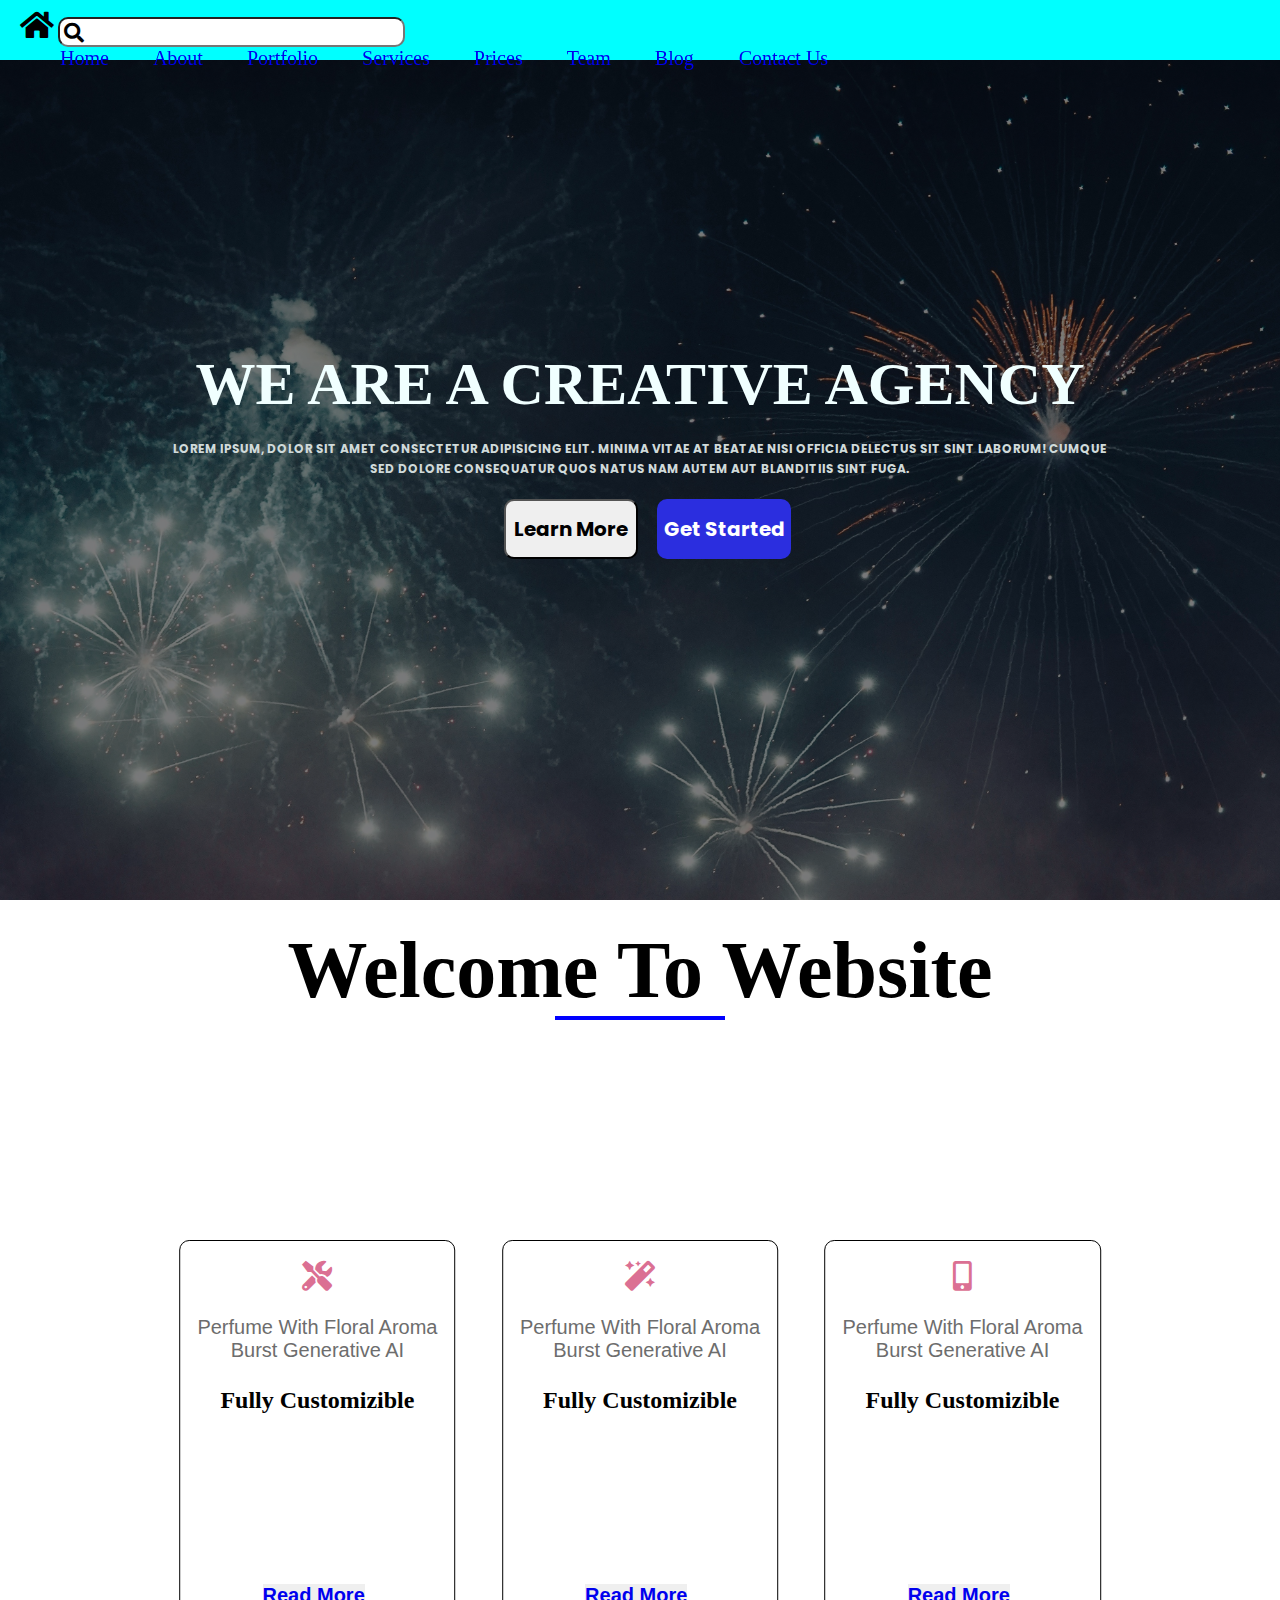
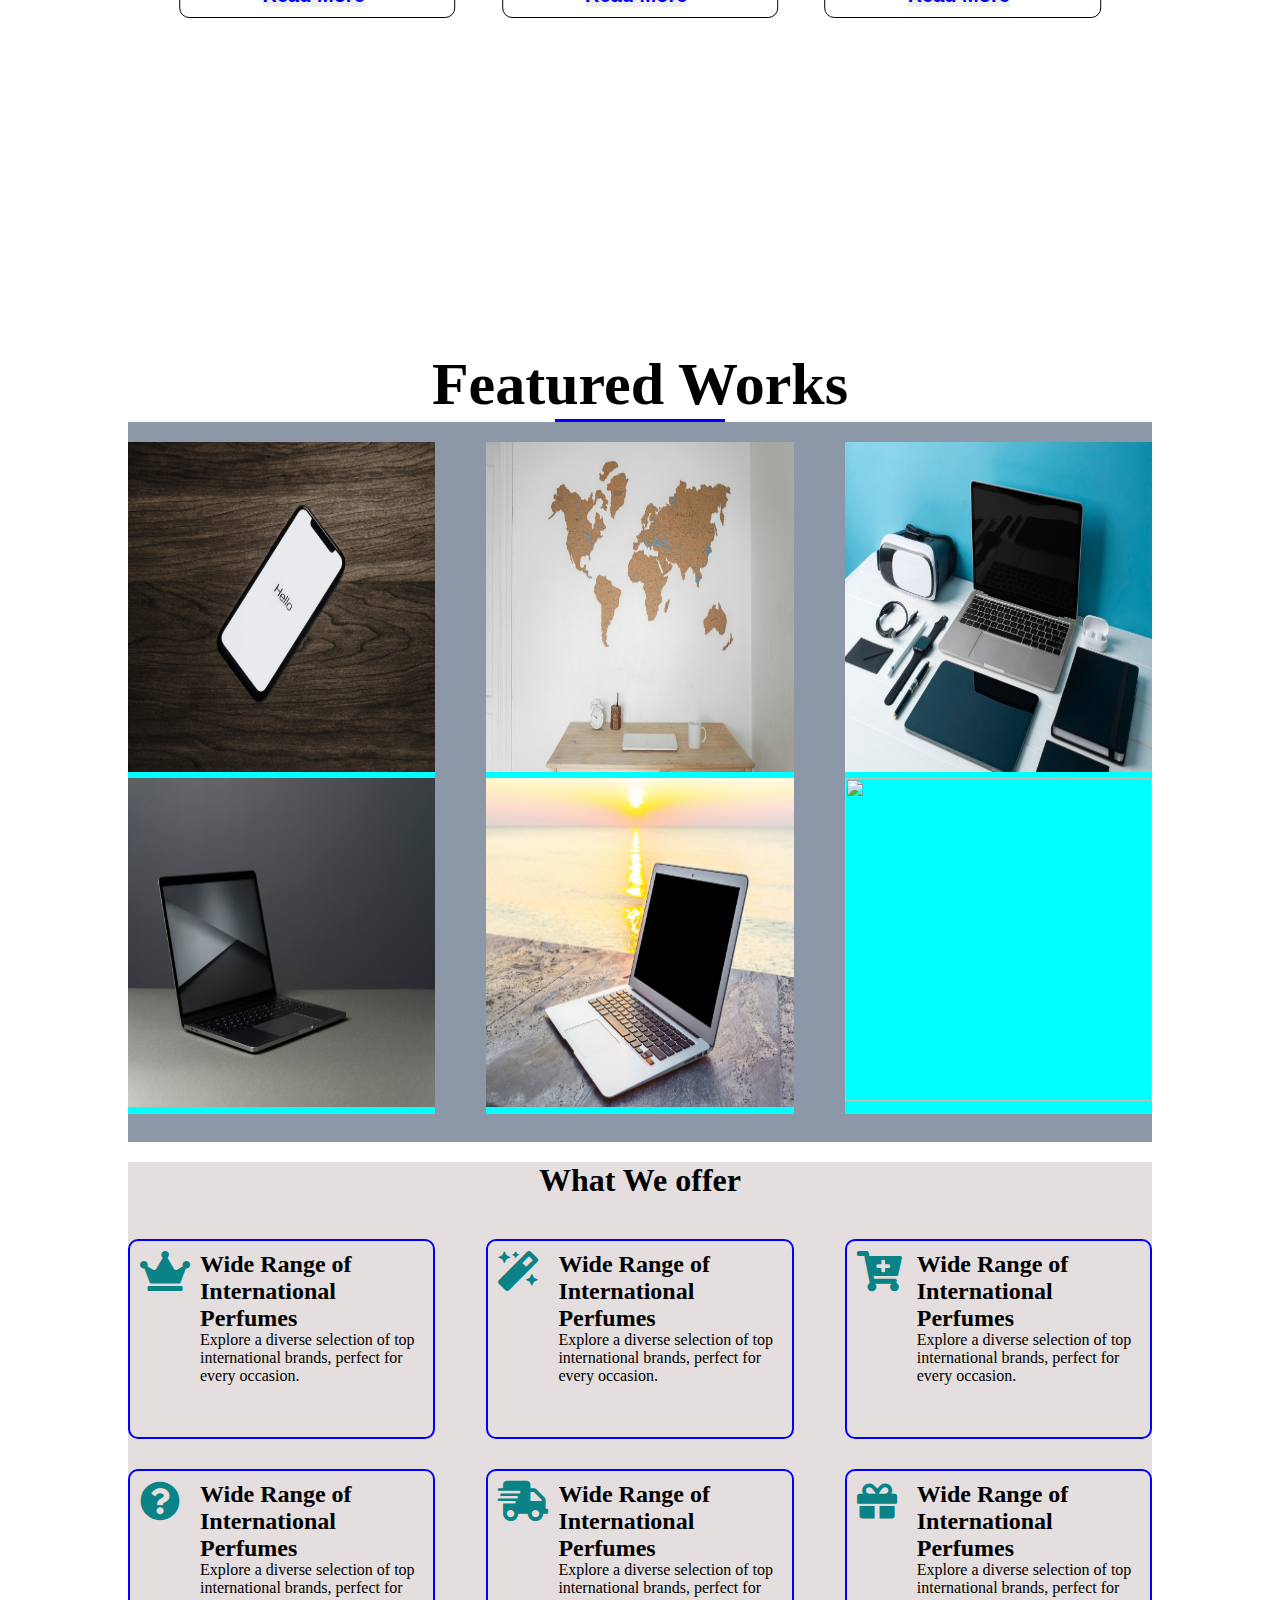
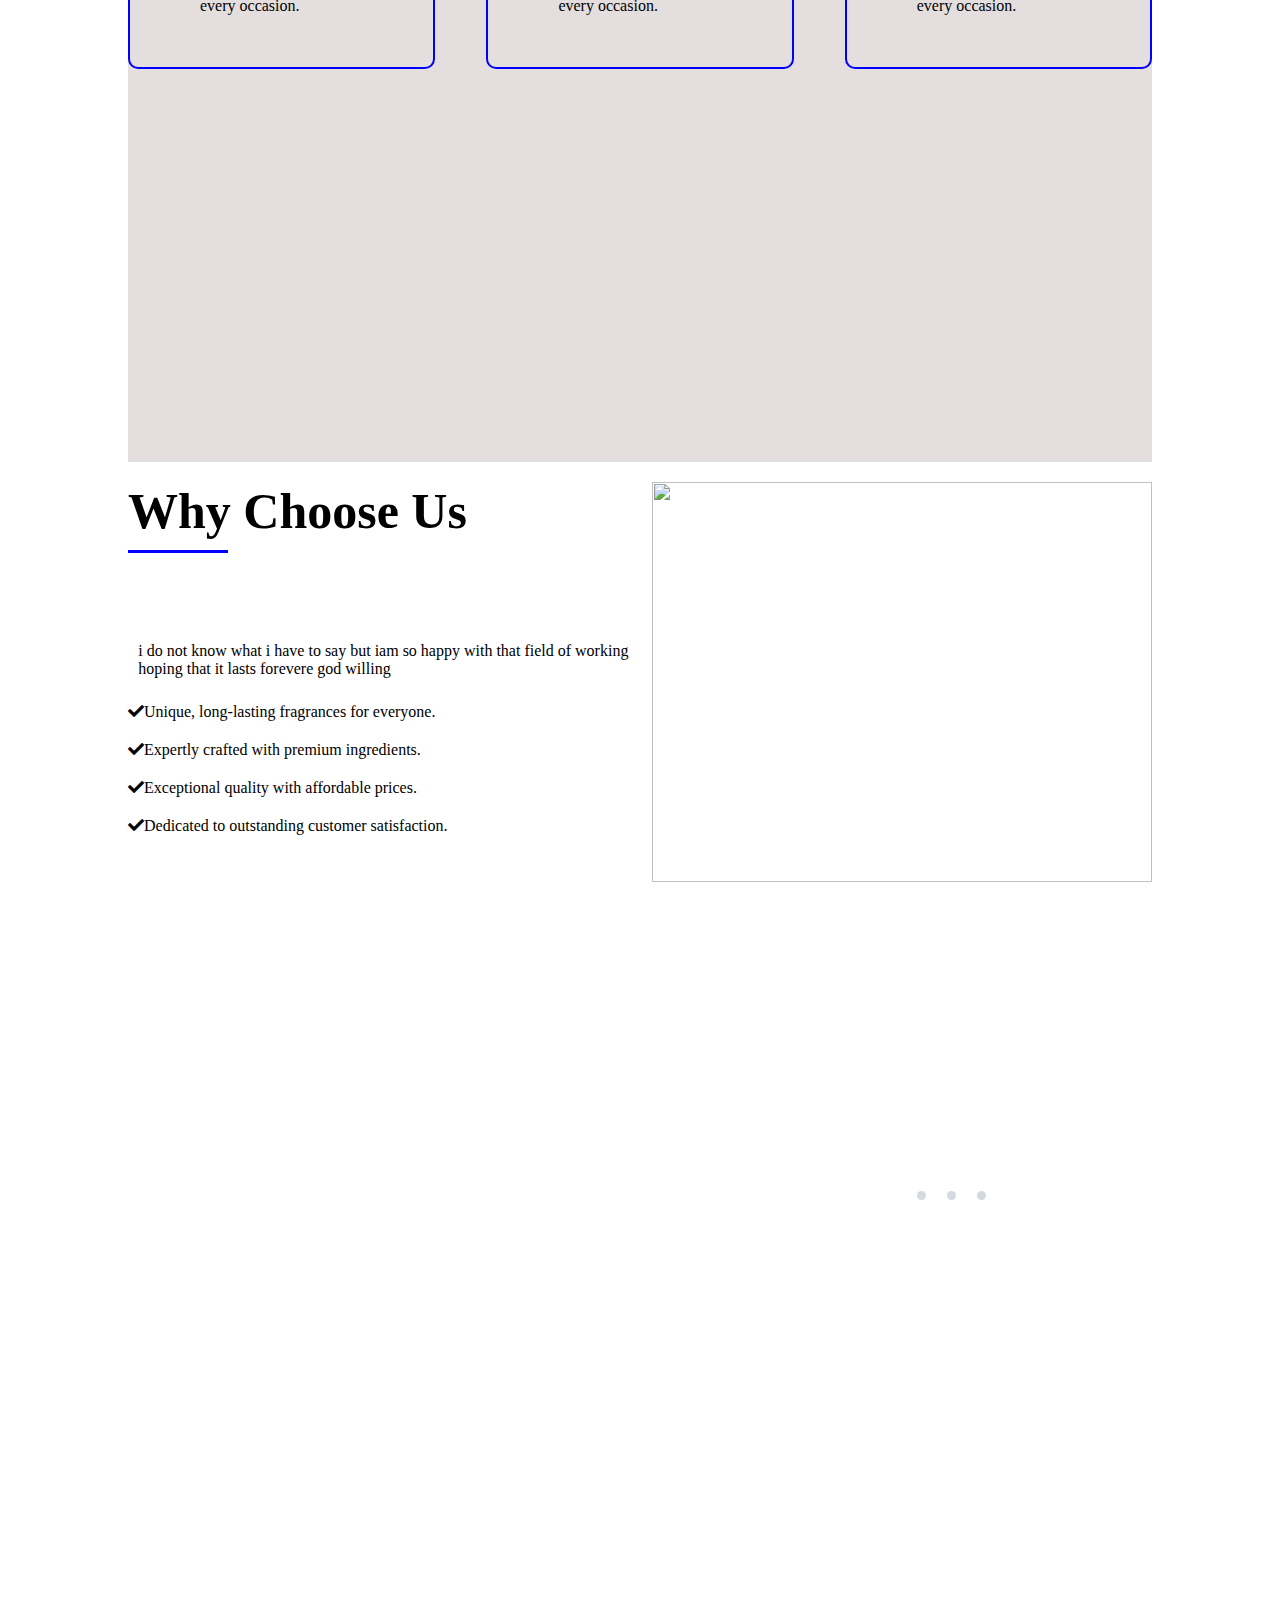
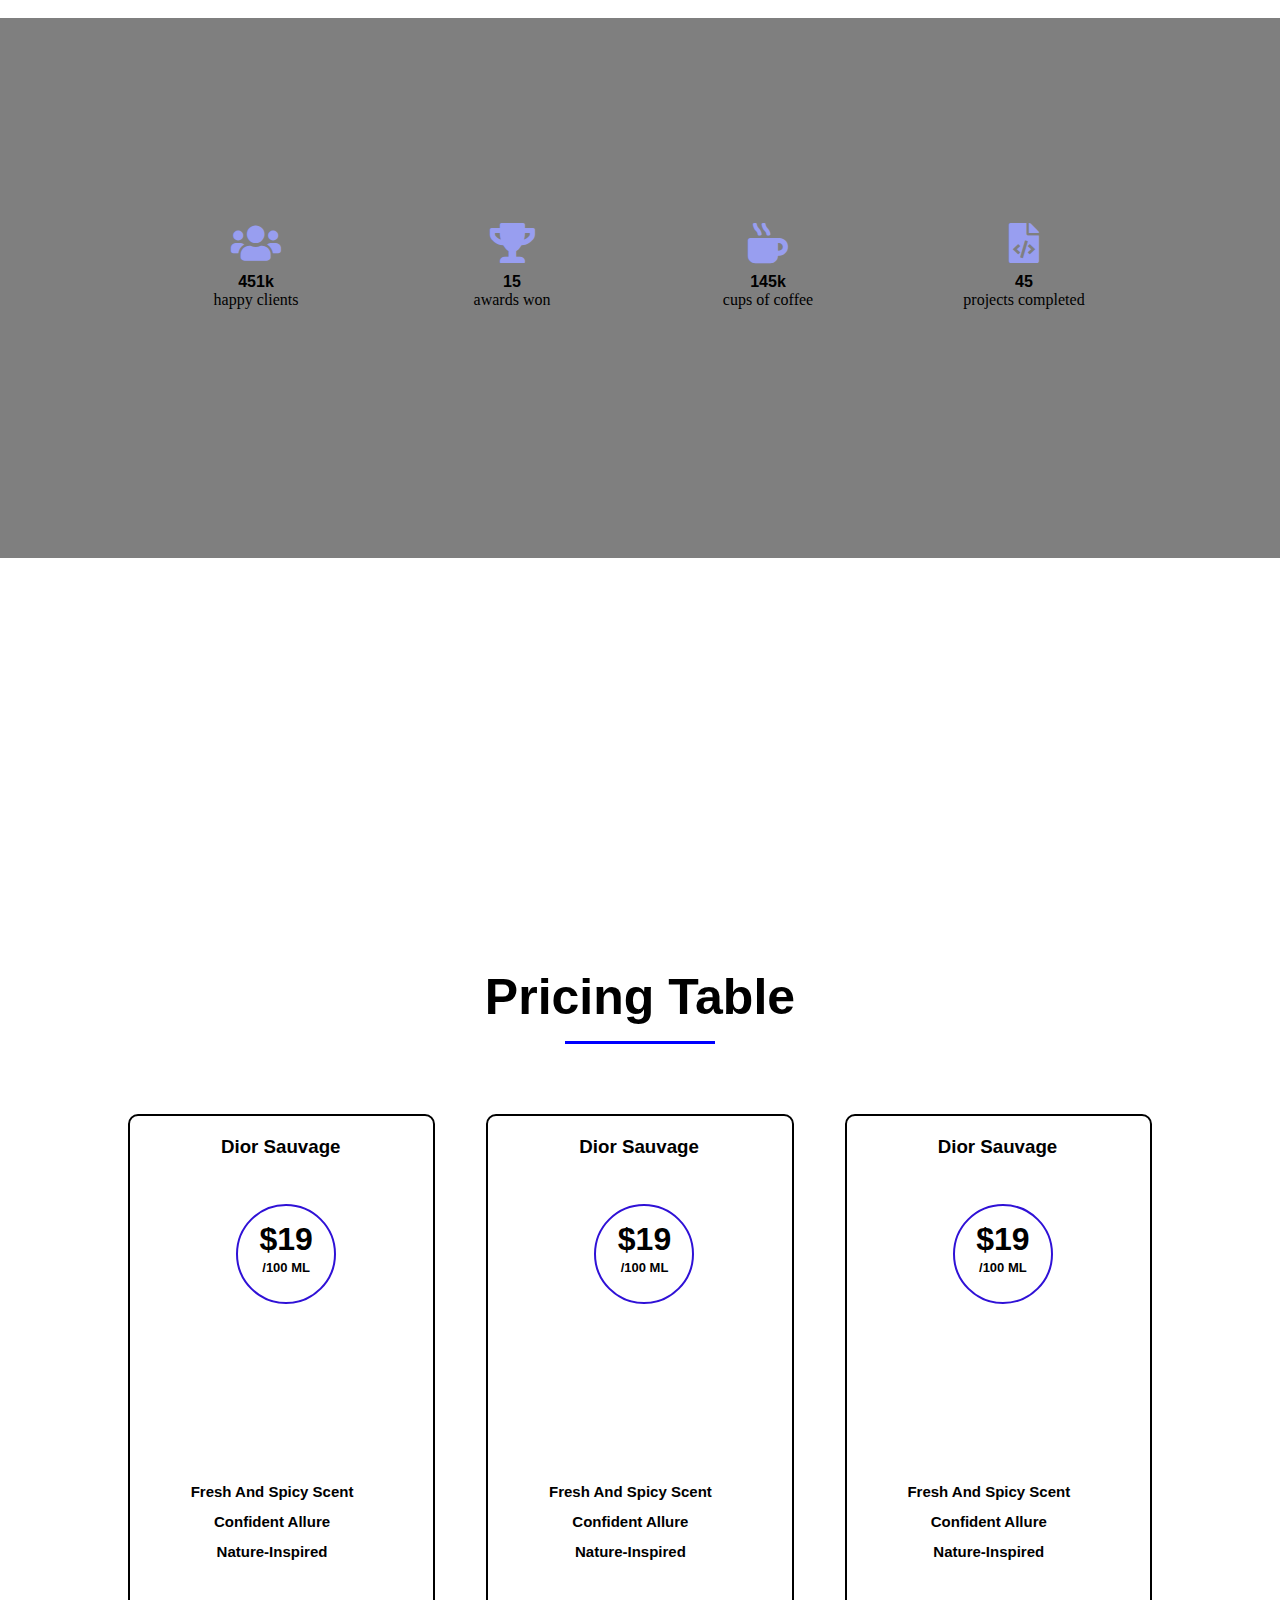
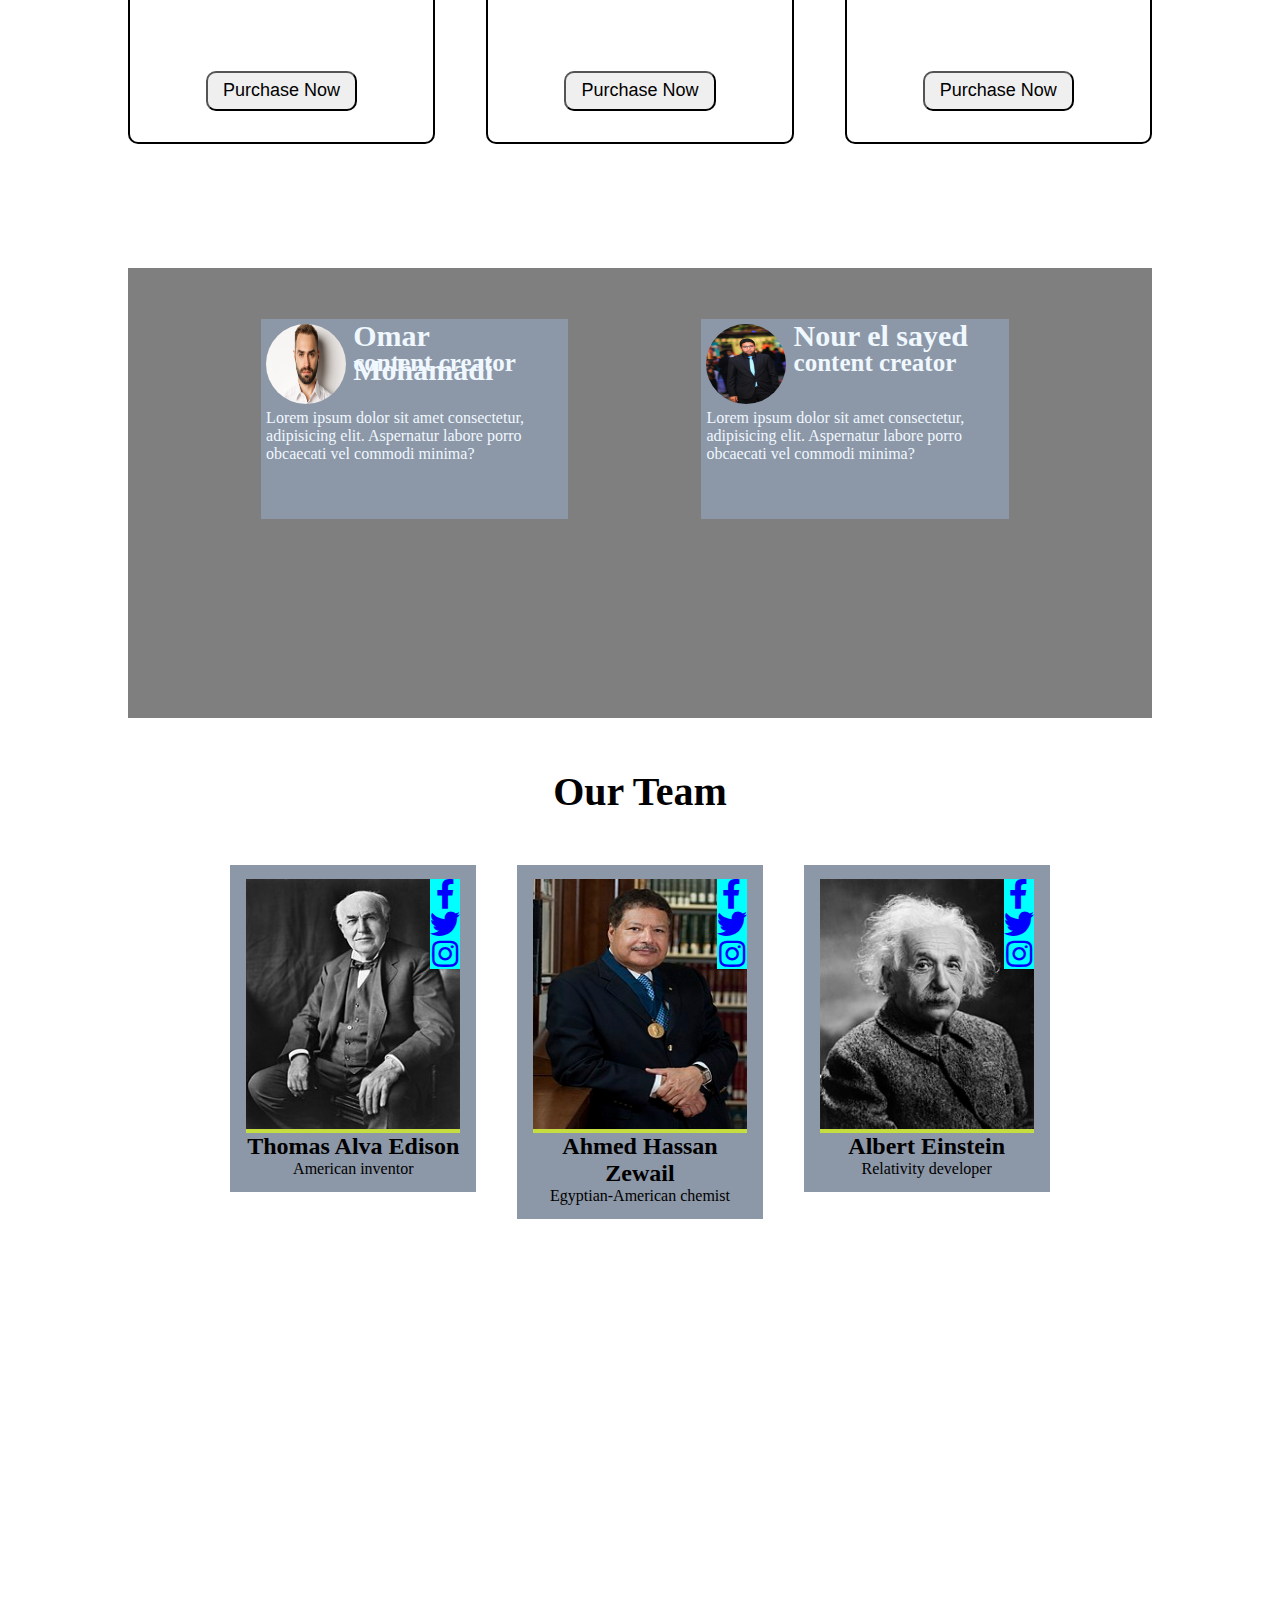
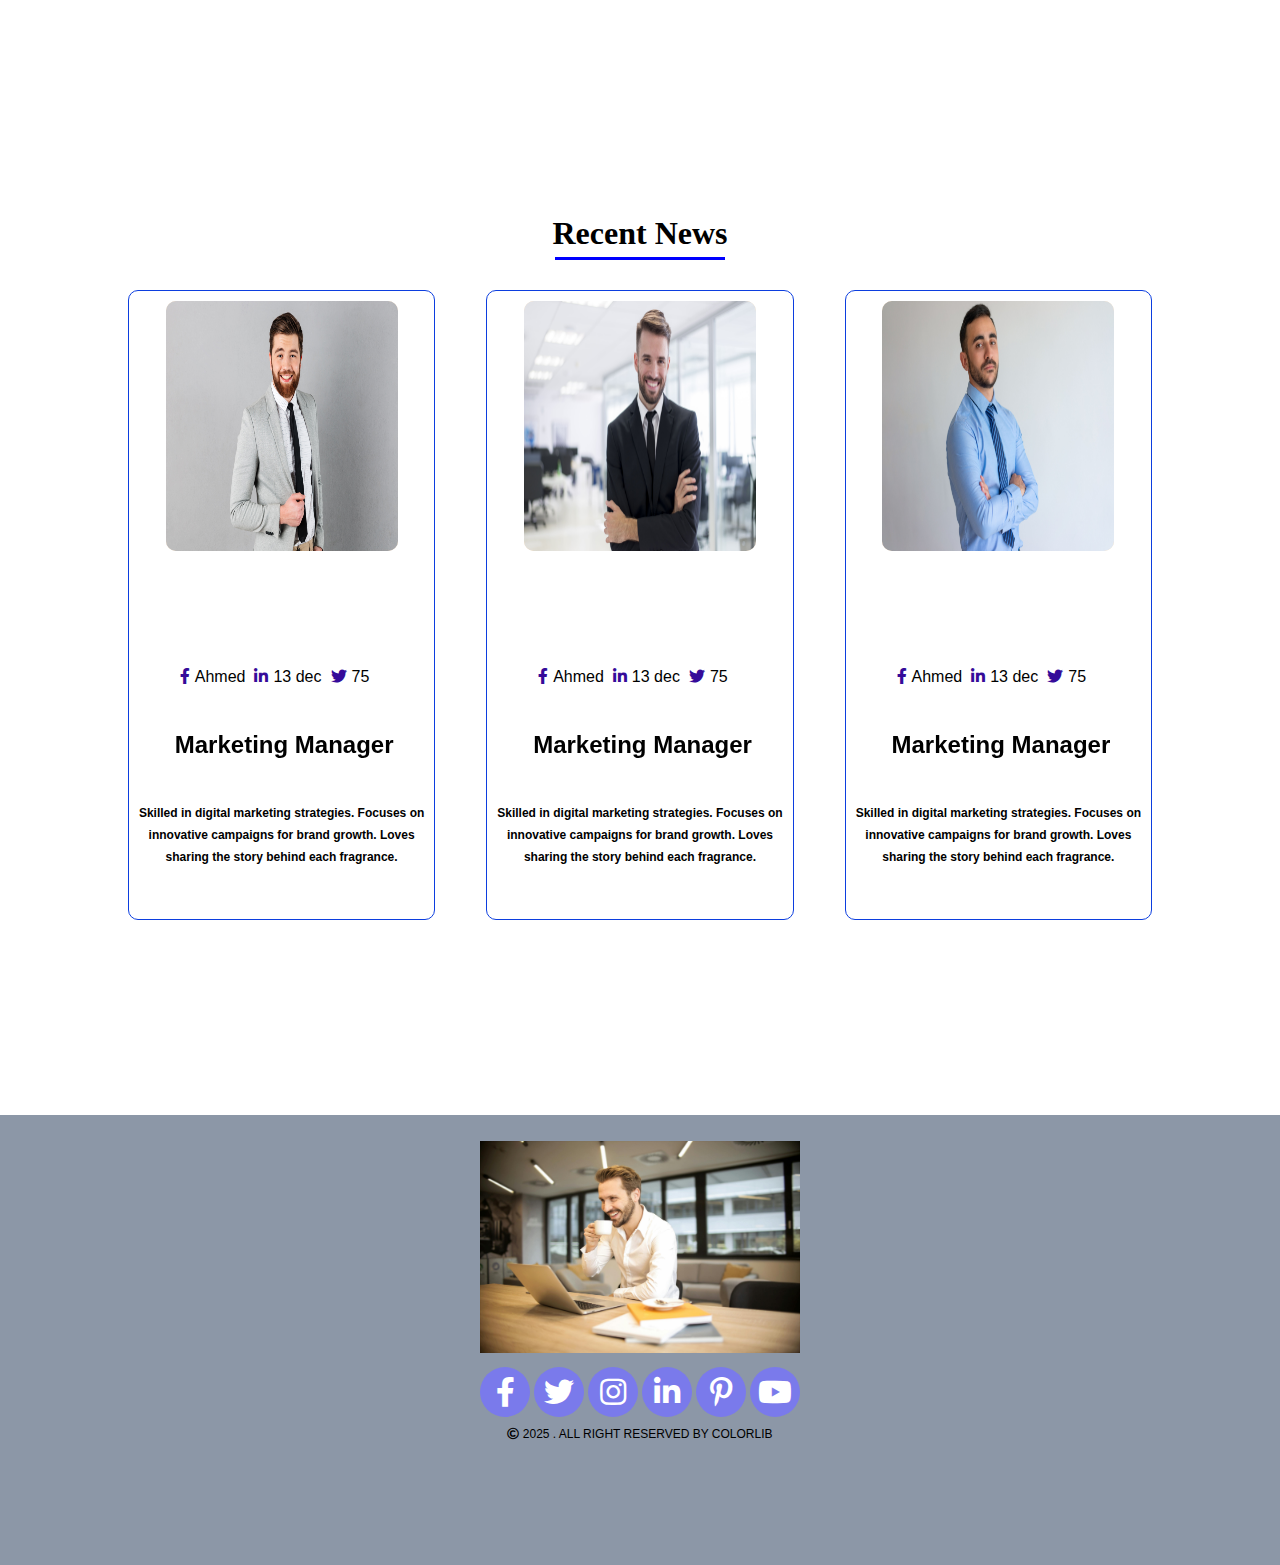
==== commit 39d387c7: "08 04 2025" ====
--- a/index.html
+++ b/index.html
@@ -4,6 +4,9 @@
     <title>Project-1</title>
     <link rel="stylesheet" href="css/style.css">
     <link rel="stylesheet" href="css/all.css">
+    <link rel="preconnect" href="https://fonts.googleapis.com">
+<link rel="preconnect" href="https://fonts.gstatic.com" crossorigin>
+<link href="https://fonts.googleapis.com/css2?family=Geologica:wght@100..900&family=Poppins:wght@300;700&family=Roboto:ital,wght@0,100..900;1,100..900&display=swap" rel="stylesheet">
 </head>
 <body>
     
--- a/css/style.css
+++ b/css/style.css
@@ -155,12 +155,13 @@
     text-transform: uppercase;
 }
 #home-content p{
-    font-size: 13px;
+    font-size: 12px;
     font-weight: bold;
     color: rgb(208, 218, 218);
     text-transform: uppercase;
-    margin-bottom: 20px;
-    font-family:'Gill Sans', 'Gill Sans MT', Calibri, 'Trebuchet MS', sans-serif;
+    margin: 20px 0px;
+    font-family: "Poppins", sans-serif;
+    line-height: 20px;
 }
 #btns{
     width:40%;
@@ -174,7 +175,19 @@
     margin-left: 15px;
     border-radius: 10px;
     text-transform: capitalize;
-}
+    font-weight: bold;
+    font-family: "Poppins", sans-serif;
+}
+
+.home-btn2{
+    background-color: rgb(43, 46, 223);
+    color: white;
+    border: none;       
+}
+.home-btn2:hover{
+ opacity: 0.5;     
+}
+
 
 .home-li a::after{
     content: "";
@@ -195,6 +208,7 @@
     transition: 0.5s;
 
 }
+
 /* ---------------------------------------------Section Fully--------------------------------------------------------------------------- */
 #fully-div{
     width: 100%;
@@ -812,14 +826,14 @@
     height: 0;
     top:0;
     left: 0;
-    background-color: rgb(164, 163, 224);
+    background-color: rgb(119, 117, 221);
     opacity: 0;
 }
 .recent-item:hover::after{
     position: absolute;
     width:100%;
     height: 100%;
-    background-color: rgb(215, 215, 235);
+    background-color: rgb(55, 55, 218);
     opacity: 0.5;
     transition: 1s;
 }
@@ -860,7 +874,7 @@
     height:50px;
     font-size: 30px;
     border-radius: 50%;
-    background-color: rgb(179,179,245);
+    background-color: rgb(122, 122, 235);
     padding-top: 10px;
     color: white;
 }
